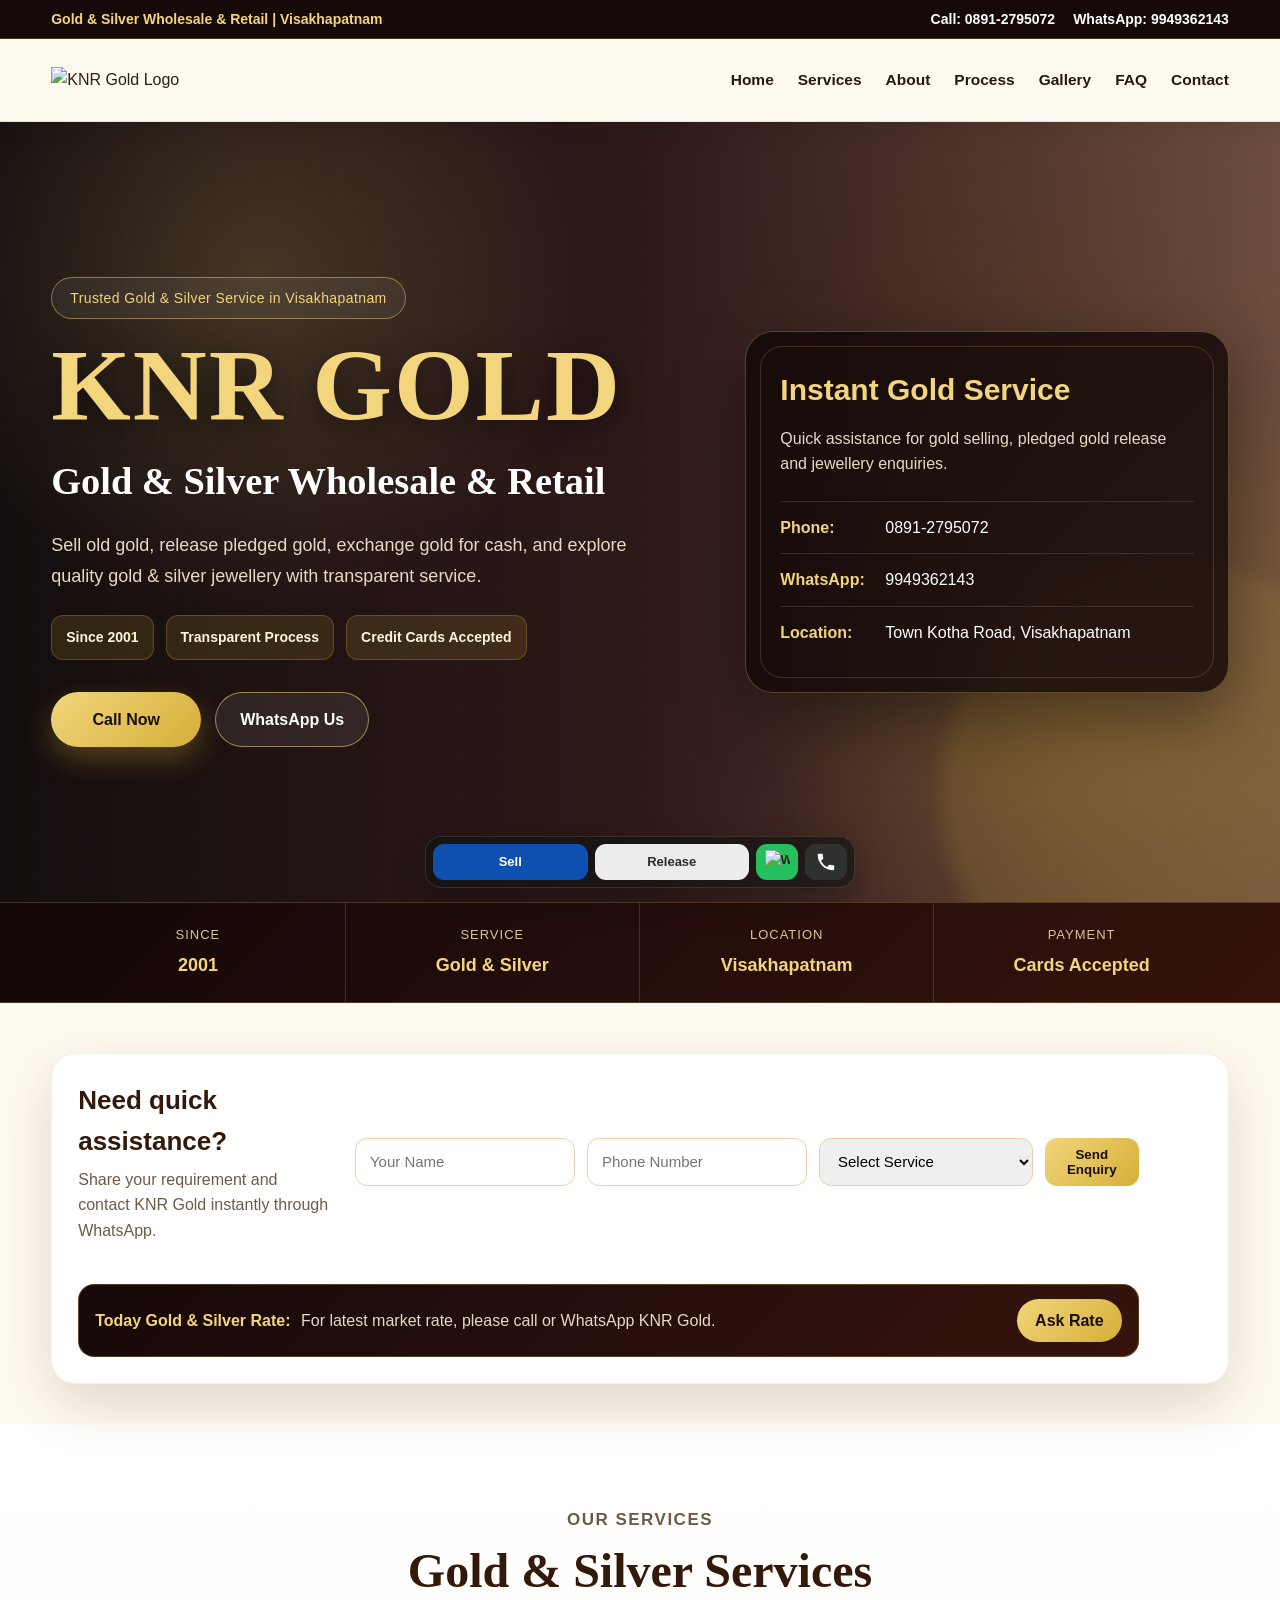
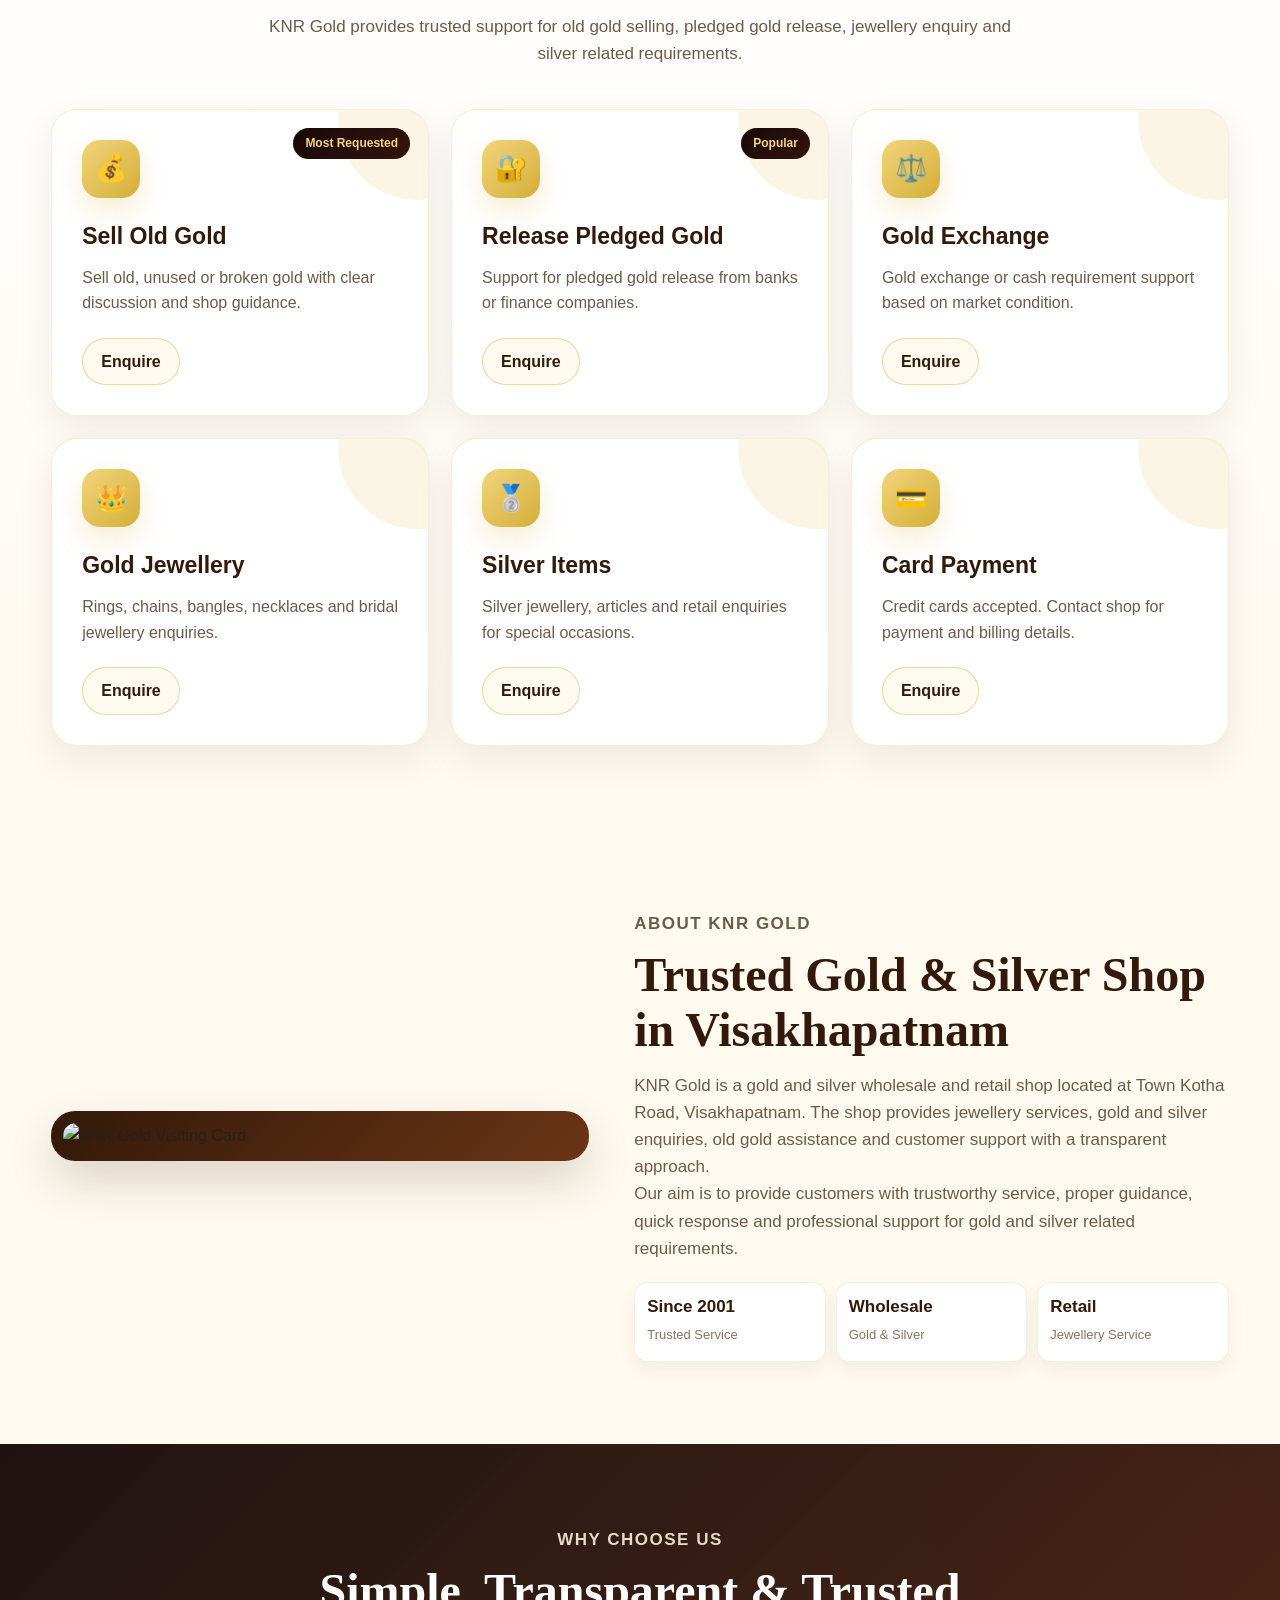
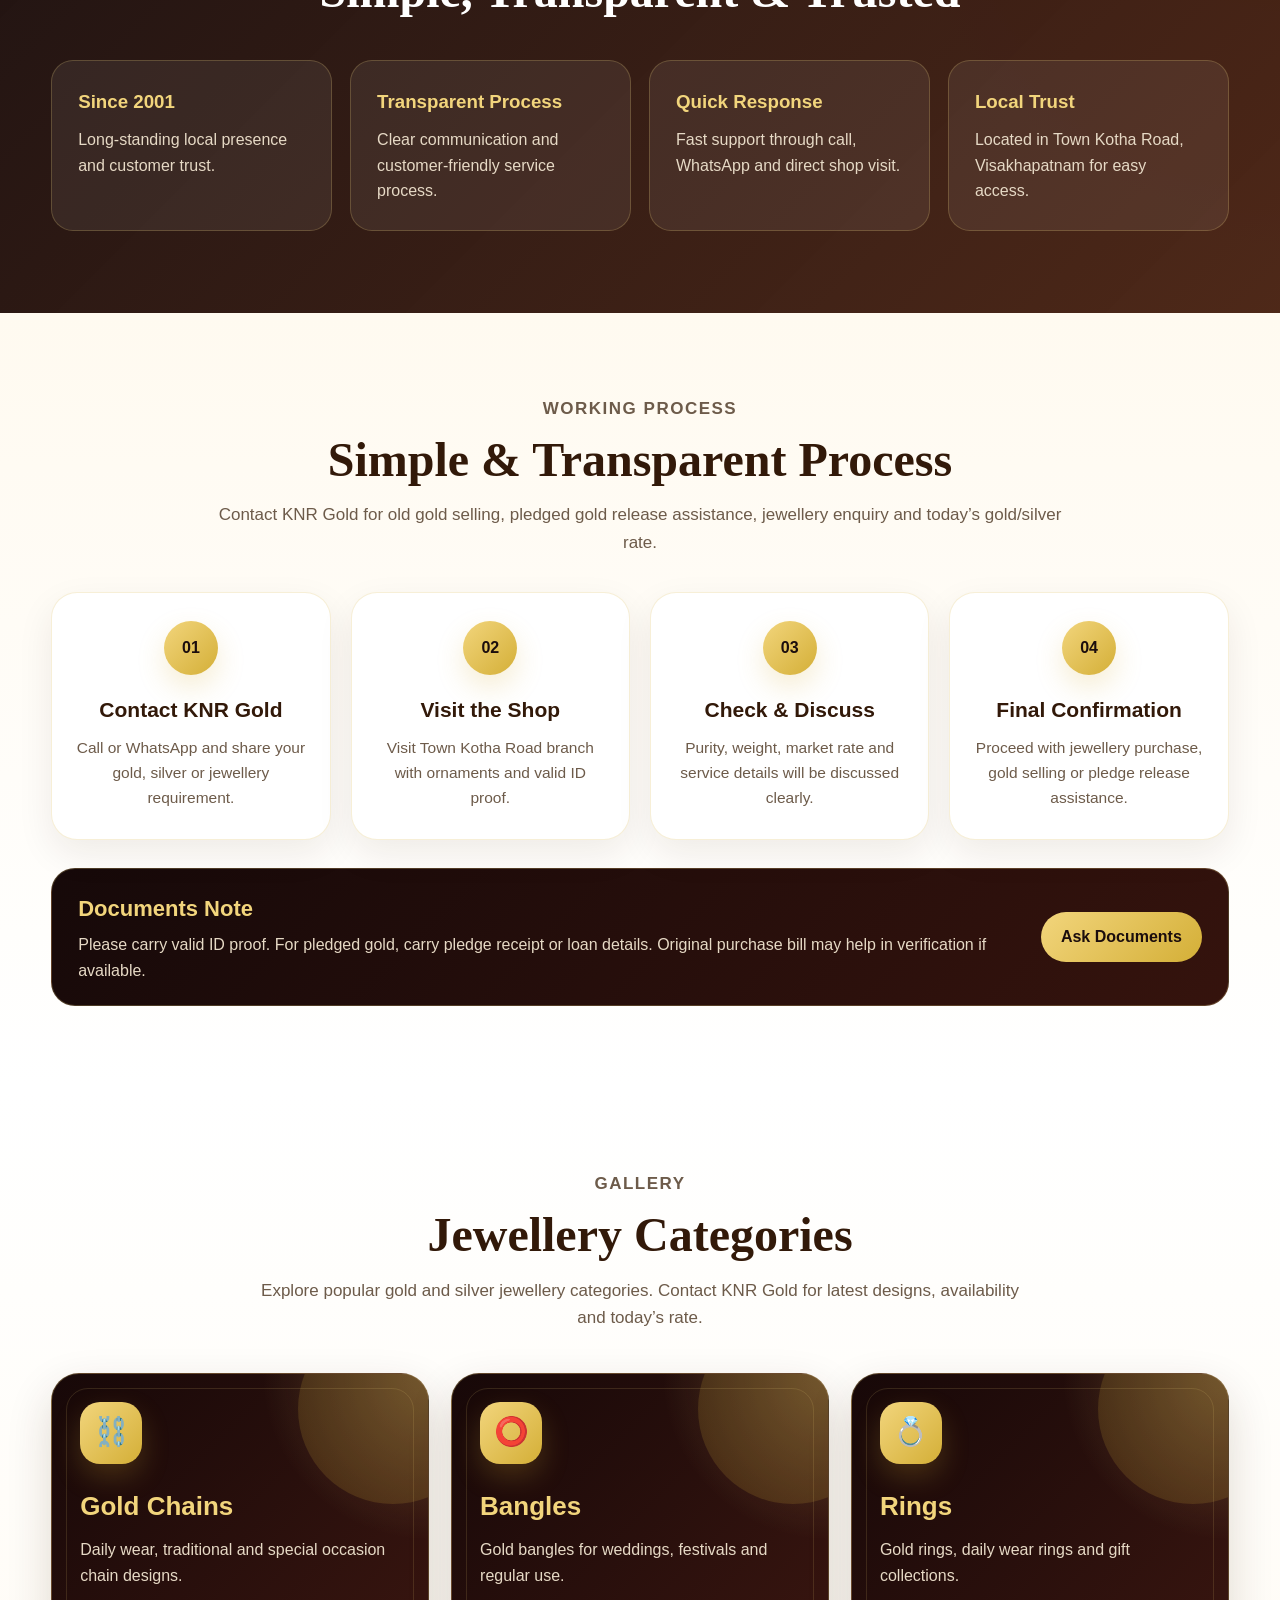
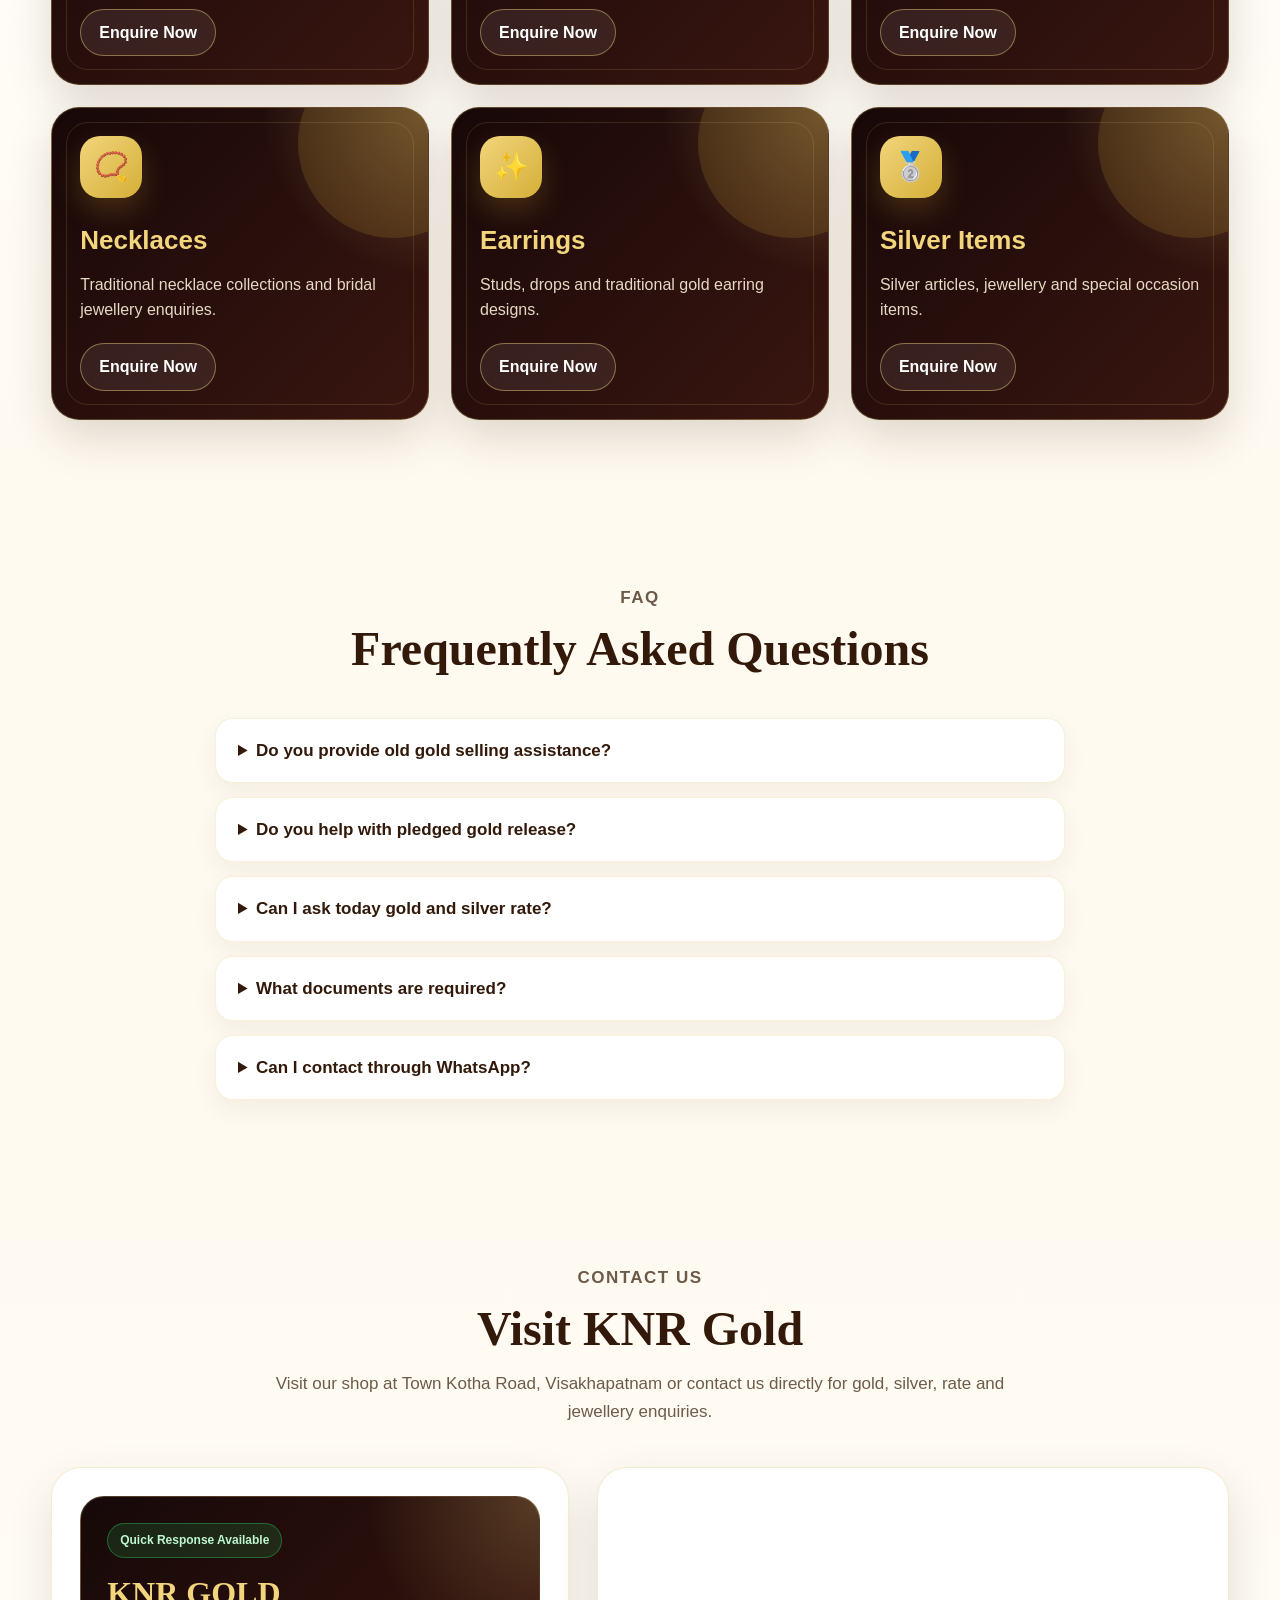
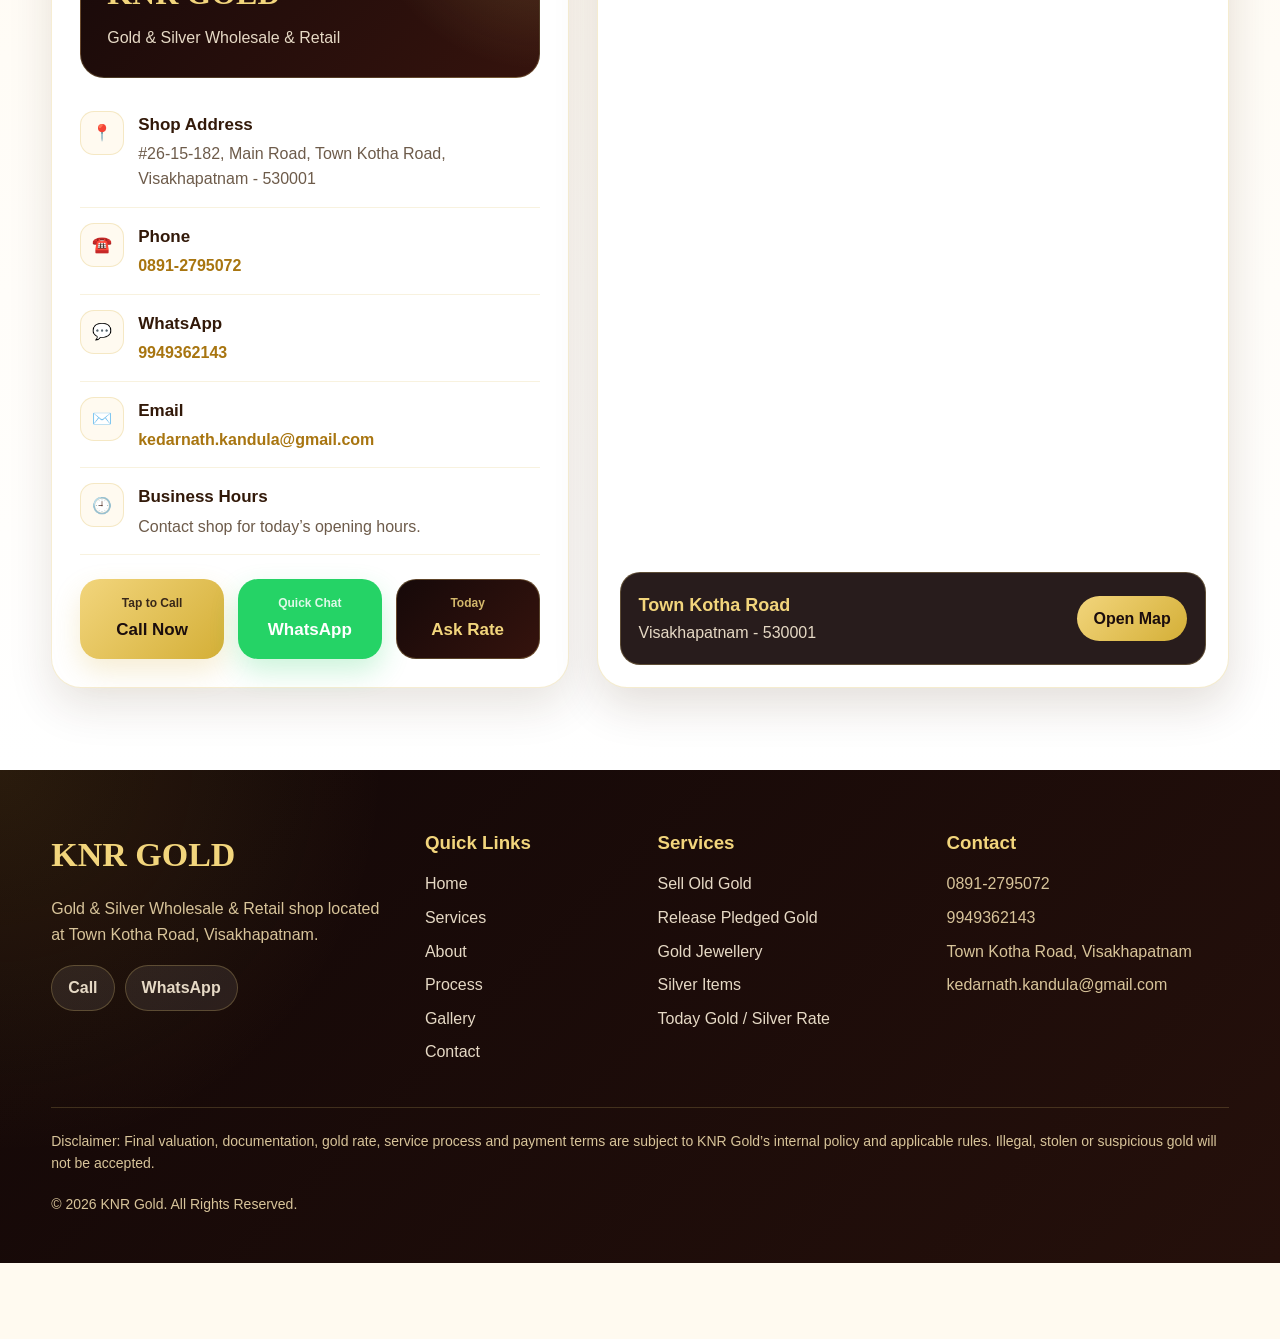
==== index.html @ db15e0ce "Add files via upload" ====
<!DOCTYPE html>
<html lang="en">
<head>
  <meta charset="UTF-8" />
  <meta name="viewport" content="width=device-width, initial-scale=1.0" />

  <title>KNR Gold | Gold & Silver Wholesale & Retail</title>

  <meta
    name="description"
    content="KNR Gold, Visakhapatnam - Gold & Silver Wholesale & Retail, Sell Old Gold, Release Pledged Gold, Exchange Gold for Cash and Jewellery Enquiries."
  />

  <meta
    name="keywords"
    content="KNR Gold Visakhapatnam, gold shop Visakhapatnam, sell old gold Visakhapatnam, silver shop Visakhapatnam, gold jewellery Town Kotha Road"
  />

  <link rel="stylesheet" href="style.css" />
</head>

<body>
  <!-- Top Contact Bar -->
  <div class="top-bar">
    <div class="container top-bar-content">
      <p>Gold & Silver Wholesale & Retail | Visakhapatnam</p>

      <div class="top-links">
        <a href="tel:08912795072">Call: 0891-2795072</a>
        <a href="https://wa.me/919949362143" target="_blank">WhatsApp: 9949362143</a>
      </div>
    </div>
  </div>

  <!-- Header -->
  <header class="site-header">
    <div class="container nav-wrapper">
      <a href="#home" class="logo">
        <img src="images/logo_KNR.png" alt="KNR Gold Logo" class="site-logo" />
      </a>

      <button class="menu-toggle" id="menuToggle" aria-label="Open menu">
        ☰
      </button>

      <nav class="navbar" id="navbar">
        <a href="#home">Home</a>
        <a href="#services">Services</a>
        <a href="#about">About</a>
        <a href="#process">Process</a>
        <a href="#gallery">Gallery</a>
        <a href="#faq">FAQ</a>
        <a href="#contact">Contact</a>
      </nav>
    </div>
  </header>

  <!-- Hero Section -->
  <section class="premium-hero" id="home">
    <div class="hero-overlay"></div>

    <div class="hero-content">
      <div class="hero-text">
        <p class="hero-tag">Trusted Gold & Silver Service in Visakhapatnam</p>

        <h1>KNR GOLD</h1>

        <h2>Gold & Silver Wholesale & Retail</h2>

        <p class="hero-description">
          Sell old gold, release pledged gold, exchange gold for cash, and explore
          quality gold & silver jewellery with transparent service.
        </p>

        <div class="hero-points">
          <span>Since 2001</span>
          <span>Transparent Process</span>
          <span>Credit Cards Accepted</span>
        </div>

        <div class="hero-buttons">
          <a href="tel:08912795072" class="btn primary-btn">Call Now</a>
          <a href="https://wa.me/919949362143" target="_blank" class="btn secondary-btn">
            WhatsApp Us
          </a>
        </div>
      </div>

      <div class="hero-card">
        <h3>Instant Gold Service</h3>

        <p>
          Quick assistance for gold selling, pledged gold release and jewellery enquiries.
        </p>

        <div class="mini-info">
          <strong>Phone:</strong>
          <span>0891-2795072</span>
        </div>

        <div class="mini-info">
          <strong>WhatsApp:</strong>
          <span>9949362143</span>
        </div>

        <div class="mini-info">
          <strong>Location:</strong>
          <span>Town Kotha Road, Visakhapatnam</span>
        </div>
      </div>
    </div>
  </section>

  <!-- Trust Bar -->
  <section class="trust-bar">
    <div class="container trust-wrapper">
      <div class="trust-item">
        <span>Since</span>
        <strong>2001</strong>
      </div>

      <div class="trust-item">
        <span>Service</span>
        <strong>Gold & Silver</strong>
      </div>

      <div class="trust-item">
        <span>Location</span>
        <strong>Visakhapatnam</strong>
      </div>

      <div class="trust-item">
        <span>Payment</span>
        <strong>Cards Accepted</strong>
      </div>
    </div>
  </section>

  <!-- Quick Enquiry -->
  <section class="quick-enquiry">
    <div class="container enquiry-box">
      <div>
        <h2>Need quick assistance?</h2>
        <p>Share your requirement and contact KNR Gold instantly through WhatsApp.</p>
      </div>

      <form id="enquiryForm" class="enquiry-form">
        <input type="text" id="name" placeholder="Your Name" required />
        <input type="tel" id="phone" placeholder="Phone Number" required />

        <select id="service" required>
          <option value="">Select Service</option>
          <option value="Sell Old Gold">Sell Old Gold</option>
          <option value="Release Pledged Gold">Release Pledged Gold</option>
          <option value="Exchange Gold for Cash">Exchange Gold for Cash</option>
          <option value="Gold Jewellery Enquiry">Gold Jewellery Enquiry</option>
          <option value="Silver Jewellery Enquiry">Silver Jewellery Enquiry</option>
          <option value="Today Gold / Silver Rate">Today Gold / Silver Rate</option>
        </select>

        <button type="submit">Send Enquiry</button>
      </form>

      <div class="compact-rate-note">
        <div>
          <strong>Today Gold & Silver Rate:</strong>
          <span>For latest market rate, please call or WhatsApp KNR Gold.</span>
        </div>

        <a href="#rateModal">Ask Rate</a>
      </div>
    </div>
  </section>

  <!-- Services -->
  <section class="section services-section" id="services">
    <div class="container">
      <div class="section-heading">
        <p class="section-label">Our Services</p>
        <h2>Gold & Silver Services</h2>
        <p>
          KNR Gold provides trusted support for old gold selling, pledged gold release,
          jewellery enquiry and silver related requirements.
        </p>
      </div>

      <div class="service-grid">
        <div class="service-card premium-service-card">
          <span class="service-badge">Most Requested</span>
          <div class="service-icon">💰</div>
          <h3>Sell Old Gold</h3>
          <p>Sell old, unused or broken gold with clear discussion and shop guidance.</p>
          <a href="https://wa.me/919949362143?text=Hello%20KNR%20Gold,%20I%20want%20to%20enquire%20about%20selling%20old%20gold." target="_blank">
            Enquire
          </a>
        </div>

        <div class="service-card premium-service-card">
          <span class="service-badge">Popular</span>
          <div class="service-icon">🔐</div>
          <h3>Release Pledged Gold</h3>
          <p>Support for pledged gold release from banks or finance companies.</p>
          <a href="https://wa.me/919949362143?text=Hello%20KNR%20Gold,%20I%20want%20help%20for%20release%20pledged%20gold." target="_blank">
            Enquire
          </a>
        </div>

        <div class="service-card premium-service-card">
          <div class="service-icon">⚖️</div>
          <h3>Gold Exchange</h3>
          <p>Gold exchange or cash requirement support based on market condition.</p>
          <a href="https://wa.me/919949362143?text=Hello%20KNR%20Gold,%20I%20want%20to%20enquire%20about%20gold%20exchange." target="_blank">
            Enquire
          </a>
        </div>

        <div class="service-card premium-service-card">
          <div class="service-icon">👑</div>
          <h3>Gold Jewellery</h3>
          <p>Rings, chains, bangles, necklaces and bridal jewellery enquiries.</p>
          <a href="https://wa.me/919949362143?text=Hello%20KNR%20Gold,%20I%20want%20to%20enquire%20about%20gold%20jewellery." target="_blank">
            Enquire
          </a>
        </div>

        <div class="service-card premium-service-card">
          <div class="service-icon">🥈</div>
          <h3>Silver Items</h3>
          <p>Silver jewellery, articles and retail enquiries for special occasions.</p>
          <a href="https://wa.me/919949362143?text=Hello%20KNR%20Gold,%20I%20want%20to%20enquire%20about%20silver%20items." target="_blank">
            Enquire
          </a>
        </div>

        <div class="service-card premium-service-card">
          <div class="service-icon">💳</div>
          <h3>Card Payment</h3>
          <p>Credit cards accepted. Contact shop for payment and billing details.</p>
          <a href="https://wa.me/919949362143?text=Hello%20KNR%20Gold,%20I%20want%20to%20know%20about%20payment%20options." target="_blank">
            Enquire
          </a>
        </div>
      </div>
    </div>
  </section>

  <!-- About -->
  <section class="section about-section" id="about">
    <div class="container two-column">
      <div class="about-image">
        <img src="images/knr-card.png" alt="KNR Gold Visiting Card" />
      </div>

      <div class="section-content">
        <p class="section-label">About KNR Gold</p>

        <h2>Trusted Gold & Silver Shop in Visakhapatnam</h2>

        <p>
          KNR Gold is a gold and silver wholesale and retail shop located at
          Town Kotha Road, Visakhapatnam. The shop provides jewellery services,
          gold and silver enquiries, old gold assistance and customer support
          with a transparent approach.
        </p>

        <p>
          Our aim is to provide customers with trustworthy service, proper guidance,
          quick response and professional support for gold and silver related requirements.
        </p>

        <div class="about-highlights">
          <div>
            <strong>Since 2001</strong>
            <span>Trusted Service</span>
          </div>

          <div>
            <strong>Wholesale</strong>
            <span>Gold & Silver</span>
          </div>

          <div>
            <strong>Retail</strong>
            <span>Jewellery Service</span>
          </div>
        </div>
      </div>
    </div>
  </section>

  <!-- Why Choose -->
  <section class="section why-section">
    <div class="container">
      <div class="section-heading">
        <p class="section-label">Why Choose Us</p>
        <h2>Simple, Transparent & Trusted</h2>
      </div>

      <div class="why-grid">
        <div class="why-card">
          <h3>Since 2001</h3>
          <p>Long-standing local presence and customer trust.</p>
        </div>

        <div class="why-card">
          <h3>Transparent Process</h3>
          <p>Clear communication and customer-friendly service process.</p>
        </div>

        <div class="why-card">
          <h3>Quick Response</h3>
          <p>Fast support through call, WhatsApp and direct shop visit.</p>
        </div>

        <div class="why-card">
          <h3>Local Trust</h3>
          <p>Located in Town Kotha Road, Visakhapatnam for easy access.</p>
        </div>
      </div>
    </div>
  </section>

  <!-- Clean Process -->
  <section class="section process-section" id="process">
    <div class="container">
      <div class="process-header-card">
        <p class="section-label">Working Process</p>
        <h2>Simple & Transparent Process</h2>
        <p>
          Contact KNR Gold for old gold selling, pledged gold release assistance,
          jewellery enquiry and today’s gold/silver rate.
        </p>
      </div>

      <div class="clean-process-grid">
        <div class="clean-process-card">
          <span>01</span>
          <h3>Contact KNR Gold</h3>
          <p>Call or WhatsApp and share your gold, silver or jewellery requirement.</p>
        </div>

        <div class="clean-process-card">
          <span>02</span>
          <h3>Visit the Shop</h3>
          <p>Visit Town Kotha Road branch with ornaments and valid ID proof.</p>
        </div>

        <div class="clean-process-card">
          <span>03</span>
          <h3>Check & Discuss</h3>
          <p>Purity, weight, market rate and service details will be discussed clearly.</p>
        </div>

        <div class="clean-process-card">
          <span>04</span>
          <h3>Final Confirmation</h3>
          <p>Proceed with jewellery purchase, gold selling or pledge release assistance.</p>
        </div>
      </div>

      <div class="process-note">
        <div>
          <h3>Documents Note</h3>
          <p>
            Please carry valid ID proof. For pledged gold, carry pledge receipt or loan
            details. Original purchase bill may help in verification if available.
          </p>
        </div>

        <a href="https://wa.me/919949362143?text=Hello%20KNR%20Gold,%20I%20want%20to%20know%20the%20process%20and%20documents%20required."
           target="_blank">
          Ask Documents
        </a>
      </div>
    </div>
  </section>

  <!-- Gallery -->
  <section class="section gallery-section" id="gallery">
    <div class="container">
      <div class="section-heading">
        <p class="section-label">Gallery</p>
        <h2>Jewellery Categories</h2>
        <p>
          Explore popular gold and silver jewellery categories. Contact KNR Gold
          for latest designs, availability and today’s rate.
        </p>
      </div>

      <div class="gallery-grid">
        <div class="premium-gallery-card">
          <div class="gallery-icon">⛓️</div>
          <h3>Gold Chains</h3>
          <p>Daily wear, traditional and special occasion chain designs.</p>
          <a href="https://wa.me/919949362143?text=Hello%20KNR%20Gold,%20I%20want%20to%20enquire%20about%20Gold%20Chains." target="_blank">
            Enquire Now
          </a>
        </div>

        <div class="premium-gallery-card">
          <div class="gallery-icon">⭕</div>
          <h3>Bangles</h3>
          <p>Gold bangles for weddings, festivals and regular use.</p>
          <a href="https://wa.me/919949362143?text=Hello%20KNR%20Gold,%20I%20want%20to%20enquire%20about%20Bangles." target="_blank">
            Enquire Now
          </a>
        </div>

        <div class="premium-gallery-card">
          <div class="gallery-icon">💍</div>
          <h3>Rings</h3>
          <p>Gold rings, daily wear rings and gift collections.</p>
          <a href="https://wa.me/919949362143?text=Hello%20KNR%20Gold,%20I%20want%20to%20enquire%20about%20Rings." target="_blank">
            Enquire Now
          </a>
        </div>

        <div class="premium-gallery-card">
          <div class="gallery-icon">📿</div>
          <h3>Necklaces</h3>
          <p>Traditional necklace collections and bridal jewellery enquiries.</p>
          <a href="https://wa.me/919949362143?text=Hello%20KNR%20Gold,%20I%20want%20to%20enquire%20about%20Necklaces." target="_blank">
            Enquire Now
          </a>
        </div>

        <div class="premium-gallery-card">
          <div class="gallery-icon">✨</div>
          <h3>Earrings</h3>
          <p>Studs, drops and traditional gold earring designs.</p>
          <a href="https://wa.me/919949362143?text=Hello%20KNR%20Gold,%20I%20want%20to%20enquire%20about%20Earrings." target="_blank">
            Enquire Now
          </a>
        </div>

        <div class="premium-gallery-card">
          <div class="gallery-icon">🥈</div>
          <h3>Silver Items</h3>
          <p>Silver articles, jewellery and special occasion items.</p>
          <a href="https://wa.me/919949362143?text=Hello%20KNR%20Gold,%20I%20want%20to%20enquire%20about%20Silver%20Items." target="_blank">
            Enquire Now
          </a>
        </div>
      </div>
    </div>
  </section>

  <!-- FAQ -->
  <section class="section faq-section" id="faq">
    <div class="container">
      <div class="section-heading">
        <p class="section-label">FAQ</p>
        <h2>Frequently Asked Questions</h2>
      </div>

      <div class="faq-list">
        <details>
          <summary>Do you provide old gold selling assistance?</summary>
          <p>
            Yes, customers can contact KNR Gold for old gold selling related
            assistance and visit the shop for further details.
          </p>
        </details>

        <details>
          <summary>Do you help with pledged gold release?</summary>
          <p>
            Yes, pledged gold release assistance can be discussed by contacting
            KNR Gold directly.
          </p>
        </details>

        <details>
          <summary>Can I ask today gold and silver rate?</summary>
          <p>
            Yes, customers can call or WhatsApp KNR Gold for the latest gold and silver rate.
            Final rate may vary based on purity, weight, market rate and shop policy.
          </p>
        </details>

        <details>
          <summary>What documents are required?</summary>
          <p>
            Valid identity proof and address proof may be required depending on the service.
            Final document requirement should be confirmed at the shop.
          </p>
        </details>

        <details>
          <summary>Can I contact through WhatsApp?</summary>
          <p>
            Yes, you can contact KNR Gold through WhatsApp at 9949362143.
          </p>
        </details>
      </div>
    </div>
  </section>

  <!-- Contact -->
  <section class="section contact-section" id="contact">
    <div class="container">
      <div class="section-heading">
        <p class="section-label">Contact Us</p>
        <h2>Visit KNR Gold</h2>
        <p>
          Visit our shop at Town Kotha Road, Visakhapatnam or contact us directly
          for gold, silver, rate and jewellery enquiries.
        </p>
      </div>

      <div class="contact-premium-grid">
        <div class="contact-info-panel">
          <div class="contact-card-main">
            <span class="contact-status">Quick Response Available</span>
            <h3>KNR GOLD</h3>
            <p>Gold & Silver Wholesale & Retail</p>
          </div>

          <div class="contact-mini-card">
            <span>📍</span>
            <div>
              <h4>Shop Address</h4>
              <p>
                #26-15-182, Main Road, Town Kotha Road,<br />
                Visakhapatnam - 530001
              </p>
            </div>
          </div>

          <div class="contact-mini-card">
            <span>☎️</span>
            <div>
              <h4>Phone</h4>
              <p><a href="tel:08912795072">0891-2795072</a></p>
            </div>
          </div>

          <div class="contact-mini-card">
            <span>💬</span>
            <div>
              <h4>WhatsApp</h4>
              <p><a href="https://wa.me/919949362143" target="_blank">9949362143</a></p>
            </div>
          </div>

          <div class="contact-mini-card">
            <span>✉️</span>
            <div>
              <h4>Email</h4>
              <p>
                <a href="mailto:kedarnath.kandula@gmail.com">
                  kedarnath.kandula@gmail.com
                </a>
              </p>
            </div>
          </div>

          <div class="contact-mini-card">
            <span>🕘</span>
            <div>
              <h4>Business Hours</h4>
              <p>Contact shop for today’s opening hours.</p>
            </div>
          </div>

          <div class="contact-action-row upgraded-contact-actions">
            <a href="tel:08912795072" class="contact-action-btn contact-call-action">
              <small>Tap to Call</small>
              <strong>Call Now</strong>
            </a>

            <a
              href="https://wa.me/919949362143?text=Hello%20KNR%20Gold,%20I%20want%20to%20visit%20your%20shop.%20Please%20share%20details."
              target="_blank"
              class="contact-action-btn contact-whatsapp-action">
              <small>Quick Chat</small>
              <strong>WhatsApp</strong>
            </a>

            <a href="#rateModal" class="contact-action-btn contact-rate-action">
              <small>Today</small>
              <strong>Ask Rate</strong>
            </a>
          </div>
        </div>

        <div class="map-premium-box">
          <iframe
            src="https://www.google.com/maps?q=Town%20Kotha%20Road%20Visakhapatnam%20530001&output=embed"
            width="100%"
            height="100%"
            style="border:0;"
            allowfullscreen=""
            loading="lazy">
          </iframe>

          <div class="map-bottom-card">
            <div>
              <strong>Town Kotha Road</strong>
              <span>Visakhapatnam - 530001</span>
            </div>

            <a
              href="https://www.google.com/maps/search/?api=1&query=Town%20Kotha%20Road%20Visakhapatnam%20530001"
              target="_blank">
              Open Map
            </a>
          </div>
        </div>
      </div>
    </div>
  </section>

  <!-- Footer -->
  <footer class="site-footer">
    <div class="container footer-grid">
      <div>
        <h2>KNR GOLD</h2>
        <p>
          Gold & Silver Wholesale & Retail shop located at Town Kotha Road,
          Visakhapatnam.
        </p>

        <div class="footer-contact-pills">
          <a href="tel:08912795072">Call</a>
          <a href="https://wa.me/919949362143" target="_blank">WhatsApp</a>
        </div>
      </div>

      <div>
        <h3>Quick Links</h3>
        <a href="#home">Home</a>
        <a href="#services">Services</a>
        <a href="#about">About</a>
        <a href="#process">Process</a>
        <a href="#gallery">Gallery</a>
        <a href="#contact">Contact</a>
      </div>

      <div>
        <h3>Services</h3>
        <a href="#services">Sell Old Gold</a>
        <a href="#services">Release Pledged Gold</a>
        <a href="#services">Gold Jewellery</a>
        <a href="#services">Silver Items</a>
        <a href="#services">Today Gold / Silver Rate</a>
      </div>

      <div>
        <h3>Contact</h3>
        <p>0891-2795072</p>
        <p>9949362143</p>
        <p>Town Kotha Road, Visakhapatnam</p>
        <p>kedarnath.kandula@gmail.com</p>
      </div>
    </div>

    <div class="container footer-bottom">
      <p>
        Disclaimer: Final valuation, documentation, gold rate, service process and payment
        terms are subject to KNR Gold’s internal policy and applicable rules. Illegal,
        stolen or suspicious gold will not be accepted.
      </p>

      <p>© 2026 KNR Gold. All Rights Reserved.</p>
    </div>
  </footer>

  <!-- Rate Modal Popup -->
  <div id="rateModal" class="rate-modal">
    <a href="#" class="rate-modal-overlay" aria-label="Close rate popup"></a>

    <div class="rate-modal-card">
      <a href="#" class="rate-modal-close">×</a>

      <span class="rate-modal-label">Today Market Rate</span>
      <h2>Gold & Silver Rate</h2>

      <p>
        Please contact KNR Gold for the latest gold and silver market rate.
        Final rate may vary based on purity, weight, market condition and shop policy.
      </p>

      <div class="rate-modal-note">
        <strong>For accurate rate:</strong>
        <span>Call or WhatsApp KNR Gold before visiting the shop.</span>
      </div>

      <div class="rate-modal-actions">
        <a href="tel:08912795072" class="rate-call-btn">Call Now</a>
        <a
          href="https://wa.me/919949362143?text=Hello%20KNR%20Gold,%20please%20share%20today%20gold%20and%20silver%20rate."
          target="_blank"
          class="rate-whatsapp-btn">
          WhatsApp Rate
        </a>
      </div>
    </div>
  </div>

  <!-- Always Visible Sticky Action Window -->
  <div class="sticky-action-window">
    <a
      href="https://wa.me/919949362143?text=Hello%20KNR%20Gold,%20I%20want%20to%20sell%20old%20gold."
      target="_blank"
      class="sticky-action-btn sticky-sell-btn">
      Sell
    </a>

    <a
      href="https://wa.me/919949362143?text=Hello%20KNR%20Gold,%20I%20want%20help%20for%20release%20pledged%20gold."
      target="_blank"
      class="sticky-action-btn sticky-release-btn">
      Release
    </a>

    <a
      href="https://wa.me/919949362143"
      target="_blank"
      class="sticky-icon-btn sticky-whatsapp-btn"
      aria-label="WhatsApp KNR Gold">
      <img src="images/whatsapp.png" alt="WhatsApp" />
    </a>

    <a href="tel:08912795072" class="sticky-icon-btn sticky-call-btn" aria-label="Call KNR Gold">
      <svg viewBox="0 0 24 24" aria-hidden="true">
        <path d="M6.62 10.79c1.44 2.83 3.76 5.14 6.59 6.59l2.2-2.2c.27-.27.67-.36 1.02-.24 1.12.37 2.33.57 3.57.57.55 0 1 .45 1 1V20c0 .55-.45 1-1 1C10.61 21 3 13.39 3 4c0-.55.45-1 1-1h3.5c.55 0 1 .45 1 1 0 1.24.2 2.45.57 3.57.11.35.03.74-.25 1.02l-2.2 2.2z"/>
      </svg>
    </a>
  </div>

  <script src="script.js"></script>
</body>
</html>
---- style.css ----
/* ================================
   KNR GOLD WEBSITE - FINAL MOBILE POLISH
================================ */

* {
  margin: 0;
  padding: 0;
  box-sizing: border-box;
}

html {
  scroll-behavior: smooth;
}

body {
  font-family: "Segoe UI", Arial, sans-serif;
  color: #2b2118;
  background: #fffaf0;
  line-height: 1.6;
  padding-bottom: 76px;
}

a {
  text-decoration: none;
  color: inherit;
}

img {
  max-width: 100%;
  display: block;
}

.container {
  width: min(1180px, 92%);
  margin: 0 auto;
}

/* TOP BAR */

.top-bar {
  background: #160909;
  color: #f2d57c;
  font-size: 14px;
  border-bottom: 1px solid rgba(212, 175, 55, 0.25);
}

.top-bar-content {
  min-height: 38px;
  display: flex;
  align-items: center;
  justify-content: space-between;
  gap: 16px;
}

.top-bar p {
  font-weight: 600;
}

.top-links {
  display: flex;
  gap: 18px;
  align-items: center;
}

.top-links a {
  color: #ffffff;
  font-weight: 600;
}

.top-links a:hover {
  color: #f2d57c;
}

/* HEADER */

.site-header {
  position: sticky;
  top: 0;
  z-index: 1000;
  background: rgba(255, 250, 240, 0.97);
  backdrop-filter: blur(10px);
  border-bottom: 1px solid rgba(80, 45, 20, 0.12);
  box-shadow: 0 6px 22px rgba(0, 0, 0, 0.08);
}

.site-header.scrolled {
  box-shadow: 0 10px 30px rgba(0, 0, 0, 0.14);
}

.nav-wrapper {
  min-height: 82px;
  display: flex;
  align-items: center;
  justify-content: space-between;
  gap: 24px;
}

.logo {
  display: flex;
  align-items: center;
  flex-shrink: 0;
}

.site-logo {
  width: 150px;
  height: auto;
  object-fit: contain;
}

.navbar {
  display: flex;
  align-items: center;
  justify-content: flex-end;
  gap: 24px;
}

.navbar a {
  color: #251a11;
  font-size: 15.5px;
  font-weight: 700;
  position: relative;
  padding: 26px 0;
}

.navbar a::after {
  content: "";
  position: absolute;
  left: 0;
  bottom: 18px;
  width: 0;
  height: 3px;
  background: #d4af37;
  border-radius: 10px;
  transition: width 0.25s ease;
}

.navbar a:hover::after {
  width: 100%;
}

.navbar a:hover {
  color: #a87510;
}

.menu-toggle {
  display: none;
  border: none;
  background: #321909;
  color: #f2d57c;
  font-size: 25px;
  width: 44px;
  height: 44px;
  border-radius: 10px;
  cursor: pointer;
}

/* HERO */

.premium-hero {
  position: relative;
  min-height: calc(100vh - 120px);
  display: flex;
  align-items: center;
  overflow: hidden;
  background:
    linear-gradient(90deg, rgba(10, 4, 4, 0.96) 0%, rgba(30, 8, 8, 0.93) 50%, rgba(62, 23, 7, 0.76) 100%),
    radial-gradient(circle at 78% 42%, rgba(212, 175, 55, 0.26), transparent 32%),
    url("images/hero-gold-bg.jpg");
  background-size: cover;
  background-position: center;
  color: #ffffff;
}

.premium-hero::before {
  content: "";
  position: absolute;
  inset: 0;
  background:
    radial-gradient(circle at 20% 20%, rgba(242, 213, 124, 0.18), transparent 28%),
    radial-gradient(circle at 85% 70%, rgba(212, 175, 55, 0.24), transparent 28%);
  pointer-events: none;
}

.premium-hero::after {
  content: "";
  position: absolute;
  width: 460px;
  height: 460px;
  right: -120px;
  bottom: -120px;
  background: rgba(212, 175, 55, 0.13);
  border-radius: 50%;
  filter: blur(8px);
}

.hero-overlay {
  position: absolute;
  inset: 0;
  background-image:
    linear-gradient(rgba(255, 255, 255, 0.025) 1px, transparent 1px),
    linear-gradient(90deg, rgba(255, 255, 255, 0.025) 1px, transparent 1px);
  background-size: 42px 42px;
  opacity: 0.35;
}

.hero-content {
  position: relative;
  z-index: 2;
  width: min(1180px, 92%);
  margin: 0 auto;
  display: grid;
  grid-template-columns: 1.15fr 0.85fr;
  gap: 40px;
  align-items: center;
  padding: 70px 0;
}

.hero-text {
  max-width: 720px;
}

.hero-tag {
  display: inline-block;
  margin-bottom: 18px;
  padding: 9px 18px;
  border: 1px solid rgba(242, 213, 124, 0.45);
  border-radius: 999px;
  color: #f2d57c;
  background: rgba(255, 255, 255, 0.06);
  font-size: 14px;
  letter-spacing: 0.4px;
}

.hero-text h1 {
  margin: 0;
  font-family: Georgia, serif;
  font-size: clamp(54px, 8vw, 105px);
  line-height: 0.95;
  color: #f2d57c;
  font-weight: 900;
  letter-spacing: 2px;
  text-shadow: 0 8px 28px rgba(0, 0, 0, 0.55);
}

.hero-text h2 {
  margin: 16px 0 18px;
  font-family: Georgia, serif;
  font-size: clamp(24px, 3vw, 42px);
  color: #ffffff;
  font-weight: 800;
}

.hero-description {
  max-width: 630px;
  margin-bottom: 24px;
  color: #e6d9c5;
  font-size: 18px;
  line-height: 1.7;
}

.hero-points {
  display: flex;
  flex-wrap: wrap;
  gap: 12px;
  margin-bottom: 32px;
}

.hero-points span {
  padding: 10px 14px;
  border-radius: 12px;
  background: rgba(212, 175, 55, 0.14);
  border: 1px solid rgba(212, 175, 55, 0.28);
  color: #fff6d8;
  font-size: 14px;
  font-weight: 700;
}

.hero-buttons {
  display: flex;
  flex-wrap: wrap;
  gap: 14px;
}

.btn {
  display: inline-flex;
  align-items: center;
  justify-content: center;
  min-width: 150px;
  padding: 14px 24px;
  border-radius: 999px;
  text-decoration: none;
  font-weight: 800;
  transition: transform 0.25s ease, box-shadow 0.25s ease;
}

.btn:hover {
  transform: translateY(-3px);
}

.primary-btn {
  background: linear-gradient(135deg, #f2d57c, #d4af37);
  color: #1b0d0d;
  box-shadow: 0 12px 28px rgba(212, 175, 55, 0.3);
}

.secondary-btn {
  background: rgba(255, 255, 255, 0.08);
  color: #ffffff;
  border: 1px solid rgba(242, 213, 124, 0.55);
}

.hero-card {
  position: relative;
  padding: 34px;
  border-radius: 28px;
  background: rgba(18, 8, 8, 0.82);
  border: 1px solid rgba(242, 213, 124, 0.28);
  box-shadow: 0 24px 70px rgba(0, 0, 0, 0.45);
  backdrop-filter: blur(12px);
}

.hero-card::before {
  content: "";
  position: absolute;
  inset: 14px;
  border-radius: 22px;
  border: 1px solid rgba(242, 213, 124, 0.18);
  pointer-events: none;
}

.hero-card h3 {
  margin: 0 0 12px;
  color: #f2d57c;
  font-size: 30px;
}

.hero-card p {
  margin-bottom: 24px;
  color: #e6d9c5;
  line-height: 1.6;
}

.mini-info {
  display: grid;
  grid-template-columns: 95px 1fr;
  gap: 10px;
  padding: 13px 0;
  border-top: 1px solid rgba(255, 255, 255, 0.12);
  color: #ffffff;
}

.mini-info strong {
  color: #f2d57c;
}

/* TRUST BAR */

.trust-bar {
  background: linear-gradient(135deg, #120707, #35130d);
  color: #ffffff;
  border-top: 1px solid rgba(242, 213, 124, 0.22);
  border-bottom: 1px solid rgba(242, 213, 124, 0.22);
}

.trust-wrapper {
  display: grid;
  grid-template-columns: repeat(4, 1fr);
}

.trust-item {
  padding: 22px 18px;
  text-align: center;
  border-right: 1px solid rgba(242, 213, 124, 0.18);
}

.trust-item:last-child {
  border-right: none;
}

.trust-item span {
  display: block;
  color: #d8c49a;
  font-size: 13px;
  text-transform: uppercase;
  letter-spacing: 1px;
  margin-bottom: 5px;
}

.trust-item strong {
  display: block;
  color: #f2d57c;
  font-size: 18px;
  font-weight: 900;
}

/* QUICK ENQUIRY */

.quick-enquiry {
  background: #fffaf0;
  padding: 50px 0 40px;
  position: relative;
  z-index: 5;
}

.enquiry-box {
  background: #ffffff;
  border-radius: 24px;
  box-shadow: 0 20px 55px rgba(57, 31, 8, 0.16);
  padding: 26px;
  display: grid;
  grid-template-columns: 0.8fr 1.2fr;
  align-items: center;
  gap: 24px;
  border: 1px solid rgba(212, 175, 55, 0.18);
}

.enquiry-box h2 {
  color: #321909;
  font-size: 26px;
  margin-bottom: 4px;
}

.enquiry-box p {
  color: #6d5b4a;
}

.enquiry-form {
  display: grid;
  grid-template-columns: 1fr 1fr 1fr auto;
  gap: 12px;
}

.enquiry-form input,
.enquiry-form select {
  height: 48px;
  border: 1px solid #e4d1a8;
  border-radius: 12px;
  padding: 0 14px;
  font-size: 15px;
  outline: none;
}

.enquiry-form input:focus,
.enquiry-form select:focus {
  border-color: #d4af37;
}

.enquiry-form button {
  border: none;
  height: 48px;
  padding: 0 22px;
  border-radius: 12px;
  background: linear-gradient(135deg, #f2d57c, #d4af37);
  font-weight: 900;
  color: #1b0d0d;
  cursor: pointer;
}

.compact-rate-note {
  grid-column: 1 / -1;
  margin-top: 16px;
  padding: 14px 16px;
  border-radius: 16px;
  background: linear-gradient(135deg, #160909, #35130d);
  color: #ffffff;
  border: 1px solid rgba(242, 213, 124, 0.25);
  display: flex;
  align-items: center;
  justify-content: space-between;
  gap: 16px;
}

.compact-rate-note strong {
  color: #f2d57c;
  margin-right: 6px;
}

.compact-rate-note span {
  color: #e6d9c5;
}

.compact-rate-note a {
  flex-shrink: 0;
  padding: 9px 18px;
  border-radius: 999px;
  background: linear-gradient(135deg, #f2d57c, #d4af37);
  color: #1b0d0d;
  font-weight: 900;
}

/* COMMON */

.section {
  padding: 82px 0;
}

.section-label {
  color: #a87510;
  font-weight: 900;
  text-transform: uppercase;
  letter-spacing: 1.5px;
  font-size: 13px;
  margin-bottom: 10px;
}

.section-heading {
  max-width: 760px;
  margin: 0 auto 42px;
  text-align: center;
}

.section-heading h2,
.section-content h2,
.process-header-card h2 {
  font-family: Georgia, serif;
  font-size: clamp(32px, 4vw, 48px);
  color: #321909;
  line-height: 1.15;
  margin-bottom: 14px;
}

.section-heading p,
.section-content p,
.process-header-card p {
  color: #6d5b4a;
  font-size: 17px;
}

.two-column {
  display: grid;
  grid-template-columns: 0.95fr 1.05fr;
  gap: 45px;
  align-items: center;
}

/* ABOUT */

.about-section {
  background: #fffaf0;
}

.about-image {
  background: linear-gradient(135deg, #321909, #6b3515);
  padding: 12px;
  border-radius: 24px;
  box-shadow: 0 20px 45px rgba(57, 31, 8, 0.18);
}

.about-image img {
  border-radius: 18px;
  width: 100%;
}

.about-highlights {
  display: grid;
  grid-template-columns: repeat(3, 1fr);
  gap: 10px;
  margin-top: 20px;
}

.about-highlights div {
  background: #ffffff;
  border: 1px solid rgba(212, 175, 55, 0.18);
  border-radius: 14px;
  padding: 14px 12px;
  box-shadow: 0 8px 18px rgba(57, 31, 8, 0.06);
}

.about-highlights strong {
  display: block;
  color: #321909;
  font-size: 17px;
  line-height: 1.2;
  margin-bottom: 4px;
}

.about-highlights span {
  color: #8a735d;
  font-size: 13px;
  line-height: 1.2;
}

/* SERVICES */

.services-section {
  background: linear-gradient(180deg, #ffffff 0%, #fffaf0 100%);
}

.service-grid {
  display: grid;
  grid-template-columns: repeat(3, 1fr);
  gap: 22px;
}

.premium-service-card,
.service-card {
  position: relative;
  background: #ffffff;
  border: 1px solid rgba(212, 175, 55, 0.2);
  border-radius: 26px;
  padding: 30px;
  min-height: 280px;
  overflow: hidden;
  box-shadow: 0 14px 36px rgba(57, 31, 8, 0.08);
  transition: transform 0.25s ease, box-shadow 0.25s ease;
}

.premium-service-card::before,
.service-card::before {
  content: "";
  position: absolute;
  width: 160px;
  height: 160px;
  right: -70px;
  top: -70px;
  border-radius: 50%;
  background: rgba(212, 175, 55, 0.13);
}

.premium-service-card:hover,
.service-card:hover {
  transform: translateY(-6px);
  box-shadow: 0 22px 55px rgba(57, 31, 8, 0.16);
}

.service-badge {
  position: absolute;
  right: 18px;
  top: 18px;
  padding: 6px 12px;
  border-radius: 999px;
  background: linear-gradient(135deg, #160909, #35130d);
  color: #f2d57c;
  font-size: 12px;
  font-weight: 900;
  z-index: 2;
}

.service-icon {
  width: 58px;
  height: 58px;
  border-radius: 18px;
  background: linear-gradient(135deg, #f2d57c, #d4af37);
  display: grid;
  place-items: center;
  font-size: 26px;
  margin-bottom: 20px;
  position: relative;
  z-index: 2;
  box-shadow: 0 12px 28px rgba(212, 175, 55, 0.22);
}

.premium-service-card h3,
.service-card h3 {
  color: #321909;
  font-size: 23px;
  margin-bottom: 10px;
  position: relative;
  z-index: 2;
}

.premium-service-card p,
.service-card p {
  color: #6d5b4a;
  margin-bottom: 22px;
  position: relative;
  z-index: 2;
}

.premium-service-card a,
.service-card a {
  display: inline-flex;
  padding: 10px 18px;
  border-radius: 999px;
  background: #fffaf0;
  color: #321909;
  border: 1px solid rgba(212, 175, 55, 0.45);
  font-weight: 900;
  position: relative;
  z-index: 2;
}

.premium-service-card a:hover,
.service-card a:hover {
  background: linear-gradient(135deg, #f2d57c, #d4af37);
  color: #1b0d0d;
}

/* WHY */

.why-section {
  background:
    linear-gradient(135deg, rgba(22, 9, 9, 0.96), rgba(67, 27, 11, 0.94)),
    radial-gradient(circle at top right, rgba(212, 175, 55, 0.25), transparent 35%);
  color: #ffffff;
}

.why-section .section-heading h2 {
  color: #ffffff;
}

.why-section .section-heading p {
  color: #e6d9c5;
}

.why-grid {
  display: grid;
  grid-template-columns: repeat(4, 1fr);
  gap: 18px;
}

.why-card {
  padding: 26px;
  border-radius: 22px;
  background: rgba(255, 255, 255, 0.07);
  border: 1px solid rgba(242, 213, 124, 0.22);
}

.why-card h3 {
  color: #f2d57c;
  margin-bottom: 10px;
}

.why-card p {
  color: #e6d9c5;
}

/* CLEAN PROCESS */

.process-section {
  background: linear-gradient(180deg, #fffaf0 0%, #ffffff 100%);
}

.process-header-card {
  max-width: 850px;
  margin: 0 auto 36px;
  text-align: center;
}

.clean-process-grid {
  display: grid;
  grid-template-columns: repeat(4, 1fr);
  gap: 20px;
}

.clean-process-card {
  background: #ffffff;
  border-radius: 26px;
  padding: 28px 22px;
  border: 1px solid rgba(212, 175, 55, 0.2);
  box-shadow: 0 14px 36px rgba(57, 31, 8, 0.08);
  text-align: center;
  transition: 0.25s ease;
}

.clean-process-card:hover {
  transform: translateY(-6px);
  box-shadow: 0 20px 50px rgba(57, 31, 8, 0.15);
}

.clean-process-card span {
  width: 54px;
  height: 54px;
  margin: 0 auto 18px;
  border-radius: 50%;
  background: linear-gradient(135deg, #f2d57c, #d4af37);
  color: #1b0d0d;
  font-weight: 900;
  display: grid;
  place-items: center;
  box-shadow: 0 12px 28px rgba(212, 175, 55, 0.22);
}

.clean-process-card h3 {
  color: #321909;
  font-size: 21px;
  margin-bottom: 10px;
}

.clean-process-card p {
  color: #6d5b4a;
  font-size: 15.5px;
}

.process-note {
  margin-top: 28px;
  background: linear-gradient(135deg, #160909, #35130d);
  border: 1px solid rgba(242, 213, 124, 0.24);
  border-radius: 24px;
  padding: 22px 26px;
  display: flex;
  align-items: center;
  justify-content: space-between;
  gap: 22px;
  color: #ffffff;
}

.process-note h3 {
  color: #f2d57c;
  margin-bottom: 6px;
  font-size: 22px;
}

.process-note p {
  color: #e6d9c5;
}

.process-note a {
  flex-shrink: 0;
  padding: 12px 20px;
  border-radius: 999px;
  background: linear-gradient(135deg, #f2d57c, #d4af37);
  color: #1b0d0d;
  font-weight: 900;
}

/* GALLERY */

.gallery-section {
  background: linear-gradient(180deg, #ffffff 0%, #fffaf0 100%);
}

.gallery-grid {
  display: grid;
  grid-template-columns: repeat(3, 1fr);
  gap: 22px;
}

.premium-gallery-card {
  min-height: 300px;
  border-radius: 28px;
  padding: 28px;
  position: relative;
  overflow: hidden;
  background:
    radial-gradient(circle at top right, rgba(242, 213, 124, 0.28), transparent 34%),
    linear-gradient(135deg, #170808, #3a1610);
  border: 1px solid rgba(242, 213, 124, 0.28);
  box-shadow: 0 18px 45px rgba(57, 31, 8, 0.16);
  display: flex;
  flex-direction: column;
  justify-content: flex-end;
  transition: transform 0.28s ease, box-shadow 0.28s ease;
}

.premium-gallery-card::before {
  content: "";
  position: absolute;
  width: 190px;
  height: 190px;
  right: -60px;
  top: -60px;
  border-radius: 50%;
  background: rgba(212, 175, 55, 0.16);
}

.premium-gallery-card::after {
  content: "";
  position: absolute;
  inset: 14px;
  border-radius: 22px;
  border: 1px solid rgba(242, 213, 124, 0.14);
  pointer-events: none;
}

.premium-gallery-card:hover {
  transform: translateY(-8px);
  box-shadow: 0 24px 60px rgba(57, 31, 8, 0.24);
}

.gallery-icon {
  width: 62px;
  height: 62px;
  border-radius: 20px;
  background: linear-gradient(135deg, #f2d57c, #d4af37);
  color: #1b0d0d;
  display: grid;
  place-items: center;
  font-size: 28px;
  margin-bottom: 22px;
  position: relative;
  z-index: 2;
  box-shadow: 0 12px 28px rgba(212, 175, 55, 0.22);
}

.premium-gallery-card h3 {
  color: #f2d57c;
  font-size: 26px;
  margin-bottom: 10px;
  position: relative;
  z-index: 2;
}

.premium-gallery-card p {
  color: #e6d9c5;
  margin-bottom: 20px;
  position: relative;
  z-index: 2;
}

.premium-gallery-card a {
  width: fit-content;
  padding: 10px 18px;
  border-radius: 999px;
  background: rgba(255, 255, 255, 0.08);
  color: #ffffff;
  border: 1px solid rgba(242, 213, 124, 0.45);
  font-weight: 800;
  position: relative;
  z-index: 2;
}

.premium-gallery-card a:hover {
  background: linear-gradient(135deg, #f2d57c, #d4af37);
  color: #1b0d0d;
}

/* FAQ */

.faq-section {
  background: #fffaf0;
}

.faq-list {
  max-width: 850px;
  margin: 0 auto;
  display: grid;
  gap: 14px;
}

.faq-list details {
  background: #ffffff;
  border-radius: 18px;
  padding: 18px 22px;
  border: 1px solid rgba(212, 175, 55, 0.18);
  box-shadow: 0 10px 25px rgba(57, 31, 8, 0.06);
}

.faq-list summary {
  cursor: pointer;
  font-weight: 900;
  color: #321909;
  font-size: 17px;
}

.faq-list p {
  margin-top: 12px;
  color: #6d5b4a;
}

/* CONTACT */

.contact-section {
  background: linear-gradient(180deg, #fffaf0 0%, #ffffff 100%);
}

.contact-premium-grid {
  display: grid;
  grid-template-columns: 0.9fr 1.1fr;
  gap: 28px;
  align-items: stretch;
}

.contact-info-panel {
  background: #ffffff;
  border-radius: 30px;
  padding: 28px;
  border: 1px solid rgba(212, 175, 55, 0.22);
  box-shadow: 0 18px 45px rgba(57, 31, 8, 0.12);
}

.contact-card-main {
  background:
    radial-gradient(circle at top right, rgba(242, 213, 124, 0.22), transparent 35%),
    linear-gradient(135deg, #160909, #35130d);
  border-radius: 24px;
  padding: 26px;
  margin-bottom: 18px;
  color: #ffffff;
  border: 1px solid rgba(242, 213, 124, 0.24);
}

.contact-status {
  display: inline-block;
  margin-bottom: 10px;
  padding: 7px 12px;
  border-radius: 999px;
  background: rgba(37, 211, 102, 0.14);
  border: 1px solid rgba(37, 211, 102, 0.38);
  color: #bdf7d0;
  font-size: 12px;
  font-weight: 900;
}

.contact-card-main h3 {
  color: #f2d57c;
  font-size: 32px;
  font-family: Georgia, serif;
  margin-bottom: 6px;
}

.contact-card-main p {
  color: #e6d9c5;
}

.contact-mini-card {
  display: grid;
  grid-template-columns: 44px 1fr;
  gap: 14px;
  padding: 15px 0;
  border-bottom: 1px solid rgba(212, 175, 55, 0.16);
}

.contact-mini-card span {
  width: 44px;
  height: 44px;
  border-radius: 14px;
  display: grid;
  place-items: center;
  background: #fffaf0;
  border: 1px solid rgba(212, 175, 55, 0.24);
}

.contact-mini-card h4 {
  color: #321909;
  font-size: 17px;
  margin-bottom: 3px;
}

.contact-mini-card p {
  color: #6d5b4a;
}

.contact-mini-card a {
  color: #a87510;
  font-weight: 800;
  word-break: break-word;
}

.upgraded-contact-actions {
  display: grid;
  grid-template-columns: repeat(3, 1fr);
  gap: 14px;
  margin-top: 24px;
}

.contact-action-btn {
  min-height: 76px;
  border-radius: 20px;
  padding: 14px;
  display: flex;
  flex-direction: column;
  justify-content: center;
  text-align: center;
  transition: 0.25s ease;
}

.contact-action-btn small {
  font-size: 12px;
  font-weight: 800;
  opacity: 0.85;
  margin-bottom: 3px;
}

.contact-action-btn strong {
  font-size: 17px;
  font-weight: 900;
}

.contact-action-btn:hover {
  transform: translateY(-4px);
}

.contact-call-action {
  background: linear-gradient(135deg, #f2d57c, #d4af37);
  color: #1b0d0d;
  box-shadow: 0 12px 28px rgba(212, 175, 55, 0.22);
}

.contact-whatsapp-action {
  background: #25d366;
  color: #ffffff;
  box-shadow: 0 12px 28px rgba(37, 211, 102, 0.24);
}

.contact-rate-action {
  background: linear-gradient(135deg, #160909, #35130d);
  color: #f2d57c;
  border: 1px solid rgba(242, 213, 124, 0.28);
}

.map-premium-box {
  min-height: 610px;
  border-radius: 30px;
  overflow: hidden;
  position: relative;
  border: 1px solid rgba(212, 175, 55, 0.24);
  box-shadow: 0 18px 45px rgba(57, 31, 8, 0.14);
  background: #ffffff;
}

.map-premium-box iframe {
  width: 100%;
  height: 100%;
  display: block;
}

.map-bottom-card {
  position: absolute;
  left: 22px;
  right: 22px;
  bottom: 22px;
  padding: 18px;
  border-radius: 20px;
  background: rgba(22, 9, 9, 0.92);
  color: #ffffff;
  border: 1px solid rgba(242, 213, 124, 0.26);
  backdrop-filter: blur(8px);
  display: flex;
  justify-content: space-between;
  gap: 16px;
  align-items: center;
}

.map-bottom-card strong {
  display: block;
  color: #f2d57c;
  font-size: 18px;
}

.map-bottom-card span {
  color: #e6d9c5;
}

.map-bottom-card a {
  flex-shrink: 0;
  padding: 10px 16px;
  border-radius: 999px;
  background: linear-gradient(135deg, #f2d57c, #d4af37);
  color: #1b0d0d;
  font-weight: 900;
}

/* FOOTER */

.site-footer {
  background:
    radial-gradient(circle at top left, rgba(212, 175, 55, 0.12), transparent 28%),
    linear-gradient(135deg, #120707, #25100b);
  color: #e6d9c5;
  padding: 58px 0 40px;
}

.footer-grid {
  display: grid;
  grid-template-columns: 1.2fr 0.7fr 0.9fr 1fr;
  gap: 35px;
  padding-bottom: 34px;
  border-bottom: 1px solid rgba(242, 213, 124, 0.18);
}

.site-footer h2,
.site-footer h3 {
  color: #f2d57c;
  margin-bottom: 14px;
}

.site-footer h2 {
  font-family: Georgia, serif;
  font-size: 34px;
}

.site-footer p {
  color: #d8c49a;
  margin-bottom: 8px;
}

.site-footer a {
  display: block;
  color: #e6d9c5;
  margin-bottom: 8px;
}

.site-footer a:hover {
  color: #f2d57c;
}

.footer-contact-pills {
  display: flex;
  gap: 10px;
  margin-top: 18px;
  flex-wrap: wrap;
}

.footer-contact-pills a {
  padding: 9px 16px;
  border-radius: 999px;
  background: rgba(255, 255, 255, 0.08);
  border: 1px solid rgba(242, 213, 124, 0.24);
  margin-bottom: 0;
  font-weight: 800;
}

.footer-bottom {
  padding-top: 22px;
  display: grid;
  gap: 10px;
  font-size: 14px;
  color: #cdbd9a;
}

/* RATE MODAL */

.rate-modal {
  position: fixed;
  inset: 0;
  z-index: 3000;
  display: none;
  align-items: center;
  justify-content: center;
  padding: 20px;
}

.rate-modal:target {
  display: flex;
}

.rate-modal-overlay {
  position: absolute;
  inset: 0;
  background: rgba(10, 4, 4, 0.72);
  backdrop-filter: blur(8px);
}

.rate-modal-card {
  position: relative;
  width: min(440px, 92vw);
  background:
    radial-gradient(circle at top right, rgba(242, 213, 124, 0.22), transparent 36%),
    linear-gradient(135deg, #160909, #35130d);
  border: 1px solid rgba(242, 213, 124, 0.32);
  border-radius: 28px;
  padding: 30px;
  color: #ffffff;
  box-shadow: 0 30px 90px rgba(0, 0, 0, 0.45);
}

.rate-modal-close {
  position: absolute;
  right: 18px;
  top: 14px;
  width: 34px;
  height: 34px;
  border-radius: 50%;
  display: grid;
  place-items: center;
  background: rgba(255, 255, 255, 0.08);
  color: #f2d57c;
  font-size: 22px;
  font-weight: 900;
}

.rate-modal-label {
  display: inline-block;
  color: #f2d57c;
  font-size: 12px;
  font-weight: 900;
  text-transform: uppercase;
  letter-spacing: 1.4px;
  margin-bottom: 10px;
}

.rate-modal-card h2 {
  font-family: Georgia, serif;
  color: #f2d57c;
  font-size: 34px;
  margin-bottom: 12px;
}

.rate-modal-card p {
  color: #e6d9c5;
  margin-bottom: 18px;
}

.rate-modal-note {
  padding: 14px;
  border-radius: 16px;
  background: rgba(255, 255, 255, 0.08);
  border: 1px solid rgba(242, 213, 124, 0.2);
  margin-bottom: 20px;
}

.rate-modal-note strong {
  color: #f2d57c;
  display: block;
  margin-bottom: 4px;
}

.rate-modal-note span {
  color: #e6d9c5;
}

.rate-modal-actions {
  display: grid;
  grid-template-columns: 1fr 1fr;
  gap: 12px;
}

.rate-call-btn,
.rate-whatsapp-btn {
  padding: 13px 16px;
  border-radius: 999px;
  text-align: center;
  font-weight: 900;
}

.rate-call-btn {
  background: linear-gradient(135deg, #f2d57c, #d4af37);
  color: #1b0d0d;
}

.rate-whatsapp-btn {
  background: #25d366;
  color: #ffffff;
}

/* ALWAYS VISIBLE STICKY ACTION WINDOW */

.sticky-action-window {
  position: fixed;
  left: 50%;
  bottom: 12px;
  transform: translateX(-50%);
  z-index: 2500;
  width: min(430px, calc(100% - 22px));
  min-height: 50px;
  padding: 7px;
  border-radius: 16px;
  background: rgba(18, 20, 19, 0.64);
  border: 1px solid rgba(242, 213, 124, 0.15);
  box-shadow: 0 12px 30px rgba(0, 0, 0, 0.24);
  backdrop-filter: blur(14px);
  display: grid;
  grid-template-columns: 1fr 1fr 42px 42px;
  gap: 7px;
  align-items: center;
}

.sticky-action-btn,
.sticky-icon-btn {
  min-height: 36px;
  border-radius: 11px;
  display: grid;
  place-items: center;
  font-weight: 900;
  font-size: 13px;
  transition: 0.22s ease;
  white-space: nowrap;
}

.sticky-action-btn:hover,
.sticky-icon-btn:hover {
  transform: translateY(-2px);
}

.sticky-sell-btn {
  background: rgba(12, 86, 189, 0.92);
  color: #ffffff;
}

.sticky-release-btn {
  background: rgba(255, 255, 255, 0.92);
  color: #2b2b2b;
}

.sticky-icon-btn {
  overflow: hidden;
}

.sticky-whatsapp-btn {
  background: rgba(37, 211, 102, 0.9);
}

.sticky-whatsapp-btn img {
  width: 25px;
  height: 25px;
  object-fit: contain;
}

.sticky-call-btn {
  background: rgba(48, 51, 49, 0.92);
  color: #ffffff;
}

.sticky-call-btn svg {
  width: 22px;
  height: 22px;
  fill: currentColor;
}

/* SAFE CONTENT VISIBILITY */

.service-card,
.why-card,
.clean-process-card,
.premium-gallery-card,
.about-image,
.section-content {
  opacity: 1;
  transform: none;
}

/* RESPONSIVE */

@media (max-width: 1000px) {
  .navbar {
    gap: 16px;
  }

  .navbar a {
    font-size: 14px;
  }

  .hero-content,
  .two-column,
  .enquiry-box {
    grid-template-columns: 1fr;
  }

  .service-grid,
  .gallery-grid {
    grid-template-columns: repeat(2, 1fr);
  }

  .why-grid,
  .clean-process-grid {
    grid-template-columns: repeat(2, 1fr);
  }

  .contact-premium-grid,
  .footer-grid {
    grid-template-columns: 1fr 1fr;
  }

  .enquiry-form {
    grid-template-columns: 1fr 1fr;
  }

  .upgraded-contact-actions {
    grid-template-columns: 1fr;
  }
}

/* FINAL MOBILE POLISH */

@media (max-width: 760px) {
  body {
    padding-bottom: 66px;
  }

  .top-bar {
    display: none;
  }

  .container,
  .hero-content {
    width: 90%;
  }

  .nav-wrapper {
    min-height: 60px;
  }

  .site-logo {
    width: 104px;
  }

  .menu-toggle {
    display: block;
    width: 40px;
    height: 40px;
    font-size: 22px;
  }

  .navbar {
    position: absolute;
    top: 60px;
    left: 0;
    right: 0;
    background: #fffaf0;
    flex-direction: column;
    align-items: flex-start;
    gap: 0;
    padding: 8px 5%;
    border-bottom: 1px solid rgba(80, 45, 20, 0.12);
    box-shadow: 0 16px 25px rgba(0, 0, 0, 0.08);
    display: none;
  }

  .navbar.active {
    display: flex;
  }

  .navbar a {
    width: 100%;
    padding: 11px 0;
    border-bottom: 1px solid rgba(80, 45, 20, 0.08);
  }

  .navbar a::after {
    display: none;
  }

  .premium-hero {
    min-height: auto;
  }

  .hero-content {
    grid-template-columns: 1fr;
    padding: 28px 0 28px;
    gap: 14px;
  }

  .hero-tag {
    font-size: 11px;
    padding: 6px 11px;
    margin-bottom: 11px;
  }

  .hero-text h1 {
    font-size: 42px;
    line-height: 1;
  }

  .hero-text h2 {
    font-size: 20px;
    margin: 10px 0;
  }

  .hero-description {
    font-size: 14.5px;
    line-height: 1.5;
    margin-bottom: 14px;
  }

  .hero-points {
    gap: 6px;
    margin-bottom: 18px;
  }

  .hero-points span {
    font-size: 11px;
    padding: 7px 8px;
    border-radius: 10px;
  }

  .hero-buttons {
    gap: 10px;
  }

  .btn {
    width: 100%;
    min-width: auto;
    padding: 12px 18px;
    font-size: 14px;
  }

  .hero-card {
    display: none;
  }

  .trust-wrapper {
    grid-template-columns: repeat(4, 1fr);
    width: 100%;
  }

  .trust-item {
    padding: 10px 5px;
    border-bottom: none;
  }

  .trust-item span {
    font-size: 9px;
    letter-spacing: 0.5px;
  }

  .trust-item strong {
    font-size: 11px;
    line-height: 1.15;
  }

  .quick-enquiry {
    padding: 24px 0 20px;
  }

  .enquiry-box {
    grid-template-columns: 1fr;
    padding: 16px;
    gap: 14px;
    border-radius: 18px;
  }

  .enquiry-box h2 {
    font-size: 20px;
  }

  .enquiry-box p {
    font-size: 14px;
  }

  .enquiry-form {
    grid-template-columns: 1fr;
    gap: 9px;
  }

  .enquiry-form input,
  .enquiry-form select,
  .enquiry-form button {
    height: 43px;
    border-radius: 10px;
    font-size: 14px;
  }

  .compact-rate-note {
    margin-top: 8px;
    padding: 11px 12px;
    border-radius: 13px;
    align-items: flex-start;
    flex-direction: column;
    gap: 9px;
    font-size: 13px;
  }

  .compact-rate-note a {
    padding: 7px 13px;
    font-size: 13px;
  }

  .section {
    padding: 42px 0;
  }

  .services-section {
    padding-top: 38px;
    padding-bottom: 34px;
  }

  .about-section {
    padding-top: 38px;
    padding-bottom: 38px;
  }

  .section-heading {
    margin-bottom: 20px;
  }

  .section-label {
    font-size: 11px;
    margin-bottom: 7px;
  }

  .section-heading h2,
  .section-content h2,
  .process-header-card h2 {
    font-size: 26px;
    margin-bottom: 10px;
  }

  .section-heading p,
  .section-content p,
  .process-header-card p {
    font-size: 14.5px;
    line-height: 1.55;
  }

  .two-column,
  .why-grid,
  .clean-process-grid,
  .contact-premium-grid,
  .footer-grid {
    grid-template-columns: 1fr;
  }

  .about-image {
    order: 2;
    padding: 8px;
    border-radius: 18px;
  }

  .about-image img {
    border-radius: 14px;
  }

  .about-section .section-content {
    order: 1;
  }

  .about-highlights {
    grid-template-columns: repeat(3, 1fr);
    gap: 6px;
    margin-top: 14px;
  }

  .about-highlights div {
    padding: 9px 5px;
    border-radius: 11px;
    text-align: center;
  }

  .about-highlights strong {
    font-size: 12.5px;
    line-height: 1.1;
  }

  .about-highlights span {
    font-size: 10.5px;
    line-height: 1.1;
  }

  .service-grid {
    display: flex;
    overflow-x: auto;
    gap: 12px;
    padding: 2px 2px 12px;
    scroll-snap-type: x mandatory;
    -webkit-overflow-scrolling: touch;
  }

  .service-grid::-webkit-scrollbar {
    height: 5px;
  }

  .service-grid::-webkit-scrollbar-thumb {
    background: rgba(212, 175, 55, 0.45);
    border-radius: 999px;
  }

  .service-card,
  .premium-service-card {
    min-width: 78%;
    min-height: 215px;
    padding: 20px;
    border-radius: 20px;
    scroll-snap-align: start;
  }

  .service-icon {
    width: 48px;
    height: 48px;
    border-radius: 15px;
    font-size: 22px;
    margin-bottom: 14px;
  }

  .service-badge {
    top: 14px;
    right: 14px;
    font-size: 10px;
    padding: 5px 9px;
  }

  .service-card h3,
  .premium-service-card h3 {
    font-size: 19px;
    margin-bottom: 8px;
  }

  .service-card p,
  .premium-service-card p {
    font-size: 14px;
    line-height: 1.45;
    margin-bottom: 16px;
  }

  .service-card a,
  .premium-service-card a {
    padding: 8px 14px;
    font-size: 13px;
  }

  .why-section {
    padding-top: 42px;
    padding-bottom: 42px;
  }

  .why-grid {
    gap: 10px;
  }

  .why-card {
    padding: 18px;
    border-radius: 16px;
  }

  .why-card h3 {
    font-size: 17px;
    margin-bottom: 6px;
  }

  .why-card p {
    font-size: 14px;
  }

  .process-section {
    padding-top: 42px;
    padding-bottom: 42px;
  }

  .process-header-card {
    margin-bottom: 22px;
  }

  .clean-process-grid {
    gap: 10px;
  }

  .clean-process-card {
    padding: 18px;
    border-radius: 18px;
  }

  .clean-process-card span {
    width: 42px;
    height: 42px;
    margin-bottom: 12px;
    font-size: 13px;
  }

  .clean-process-card h3 {
    font-size: 17px;
    margin-bottom: 6px;
  }

  .clean-process-card p {
    font-size: 13.5px;
    line-height: 1.45;
  }

  .process-note {
    align-items: flex-start;
    flex-direction: column;
    padding: 16px;
    border-radius: 18px;
    gap: 14px;
  }

  .process-note h3 {
    font-size: 18px;
  }

  .process-note p {
    font-size: 14px;
  }

  .process-note a {
    padding: 9px 15px;
    font-size: 13px;
  }

  .gallery-section {
    padding-top: 42px;
    padding-bottom: 42px;
  }

  .gallery-grid {
    display: flex;
    overflow-x: auto;
    gap: 12px;
    padding: 2px 2px 12px;
    scroll-snap-type: x mandatory;
    -webkit-overflow-scrolling: touch;
  }

  .gallery-grid::-webkit-scrollbar {
    height: 5px;
  }

  .gallery-grid::-webkit-scrollbar-thumb {
    background: rgba(212, 175, 55, 0.45);
    border-radius: 999px;
  }

  .premium-gallery-card {
    min-width: 78%;
    min-height: 225px;
    padding: 20px;
    border-radius: 20px;
    scroll-snap-align: start;
  }

  .gallery-icon {
    width: 48px;
    height: 48px;
    font-size: 22px;
    border-radius: 15px;
    margin-bottom: 14px;
  }

  .premium-gallery-card h3 {
    font-size: 20px;
    margin-bottom: 7px;
  }

  .premium-gallery-card p {
    font-size: 13.5px;
    line-height: 1.45;
    margin-bottom: 14px;
  }

  .premium-gallery-card a {
    padding: 8px 14px;
    font-size: 13px;
  }

  .faq-section {
    padding-top: 42px;
    padding-bottom: 42px;
  }

  .faq-list {
    gap: 10px;
  }

  .faq-list details {
    padding: 14px 16px;
    border-radius: 15px;
  }

  .faq-list summary {
    font-size: 15px;
  }

  .faq-list p {
    font-size: 14px;
  }

  .contact-section {
    padding-top: 42px;
    padding-bottom: 42px;
  }

  .contact-info-panel {
    padding: 18px;
    border-radius: 22px;
  }

  .contact-card-main {
    padding: 18px;
    border-radius: 18px;
  }

  .contact-card-main h3 {
    font-size: 26px;
  }

  .contact-status {
    font-size: 10.5px;
    padding: 6px 10px;
  }

  .contact-mini-card {
    grid-template-columns: 34px 1fr;
    gap: 10px;
    padding: 11px 0;
  }

  .contact-mini-card span {
    width: 34px;
    height: 34px;
    border-radius: 11px;
    font-size: 15px;
  }

  .contact-mini-card h4 {
    font-size: 15px;
  }

  .contact-mini-card p {
    font-size: 13.5px;
  }

  .upgraded-contact-actions {
    grid-template-columns: 1fr 1fr;
    gap: 10px;
    margin-top: 16px;
  }

  .contact-action-btn {
    min-height: 58px;
    border-radius: 15px;
    padding: 10px;
  }

  .contact-action-btn small {
    font-size: 10.5px;
  }

  .contact-action-btn strong {
    font-size: 14px;
  }

  .contact-rate-action {
    grid-column: 1 / -1;
  }

  .map-premium-box {
    min-height: 300px;
    border-radius: 22px;
  }

  .map-bottom-card {
    left: 10px;
    right: 10px;
    bottom: 10px;
    flex-direction: column;
    align-items: flex-start;
    padding: 12px;
    border-radius: 15px;
  }

  .map-bottom-card strong {
    font-size: 15px;
  }

  .map-bottom-card span {
    font-size: 13px;
  }

  .map-bottom-card a {
    padding: 8px 13px;
    font-size: 13px;
  }

  .site-footer {
    padding: 38px 0 34px;
  }

  .footer-grid {
    gap: 20px;
  }

  .site-footer h2 {
    font-size: 26px;
  }

  .site-footer h3 {
    font-size: 17px;
  }

  .site-footer p,
  .site-footer a {
    font-size: 13.5px;
  }

  .footer-bottom {
    font-size: 12.5px;
  }

  .rate-modal-card {
    padding: 22px;
    border-radius: 22px;
  }

  .rate-modal-card h2 {
    font-size: 27px;
  }

  .rate-modal-card p,
  .rate-modal-note span {
    font-size: 14px;
  }

  .rate-modal-actions {
    grid-template-columns: 1fr;
  }

  .sticky-action-window {
    width: calc(100% - 16px);
    bottom: 7px;
    min-height: 48px;
    padding: 6px;
    border-radius: 15px;
    grid-template-columns: 1fr 1fr 38px 38px;
    gap: 6px;
    background: rgba(18, 20, 19, 0.62);
    backdrop-filter: blur(14px);
  }

  .sticky-action-btn,
  .sticky-icon-btn {
    min-height: 34px;
    border-radius: 10px;
    font-size: 11.5px;
  }

  .sticky-whatsapp-btn img {
    width: 22px;
    height: 22px;
  }

  .sticky-call-btn svg {
    width: 19px;
    height: 19px;
  }
}

@media (max-width: 390px) {
  .hero-text h1 {
    font-size: 38px;
  }

  .hero-text h2 {
    font-size: 18px;
  }

  .hero-description {
    font-size: 14px;
  }

  .service-card,
  .premium-service-card,
  .premium-gallery-card {
    min-width: 82%;
  }

  .sticky-action-window {
    grid-template-columns: 1fr 1fr 36px 36px;
    gap: 5px;
  }

  .sticky-action-btn {
    font-size: 11px;
  }

  .sticky-whatsapp-btn img {
    width: 21px;
    height: 21px;
  }

  .sticky-call-btn svg {
    width: 18px;
    height: 18px;
  }
}
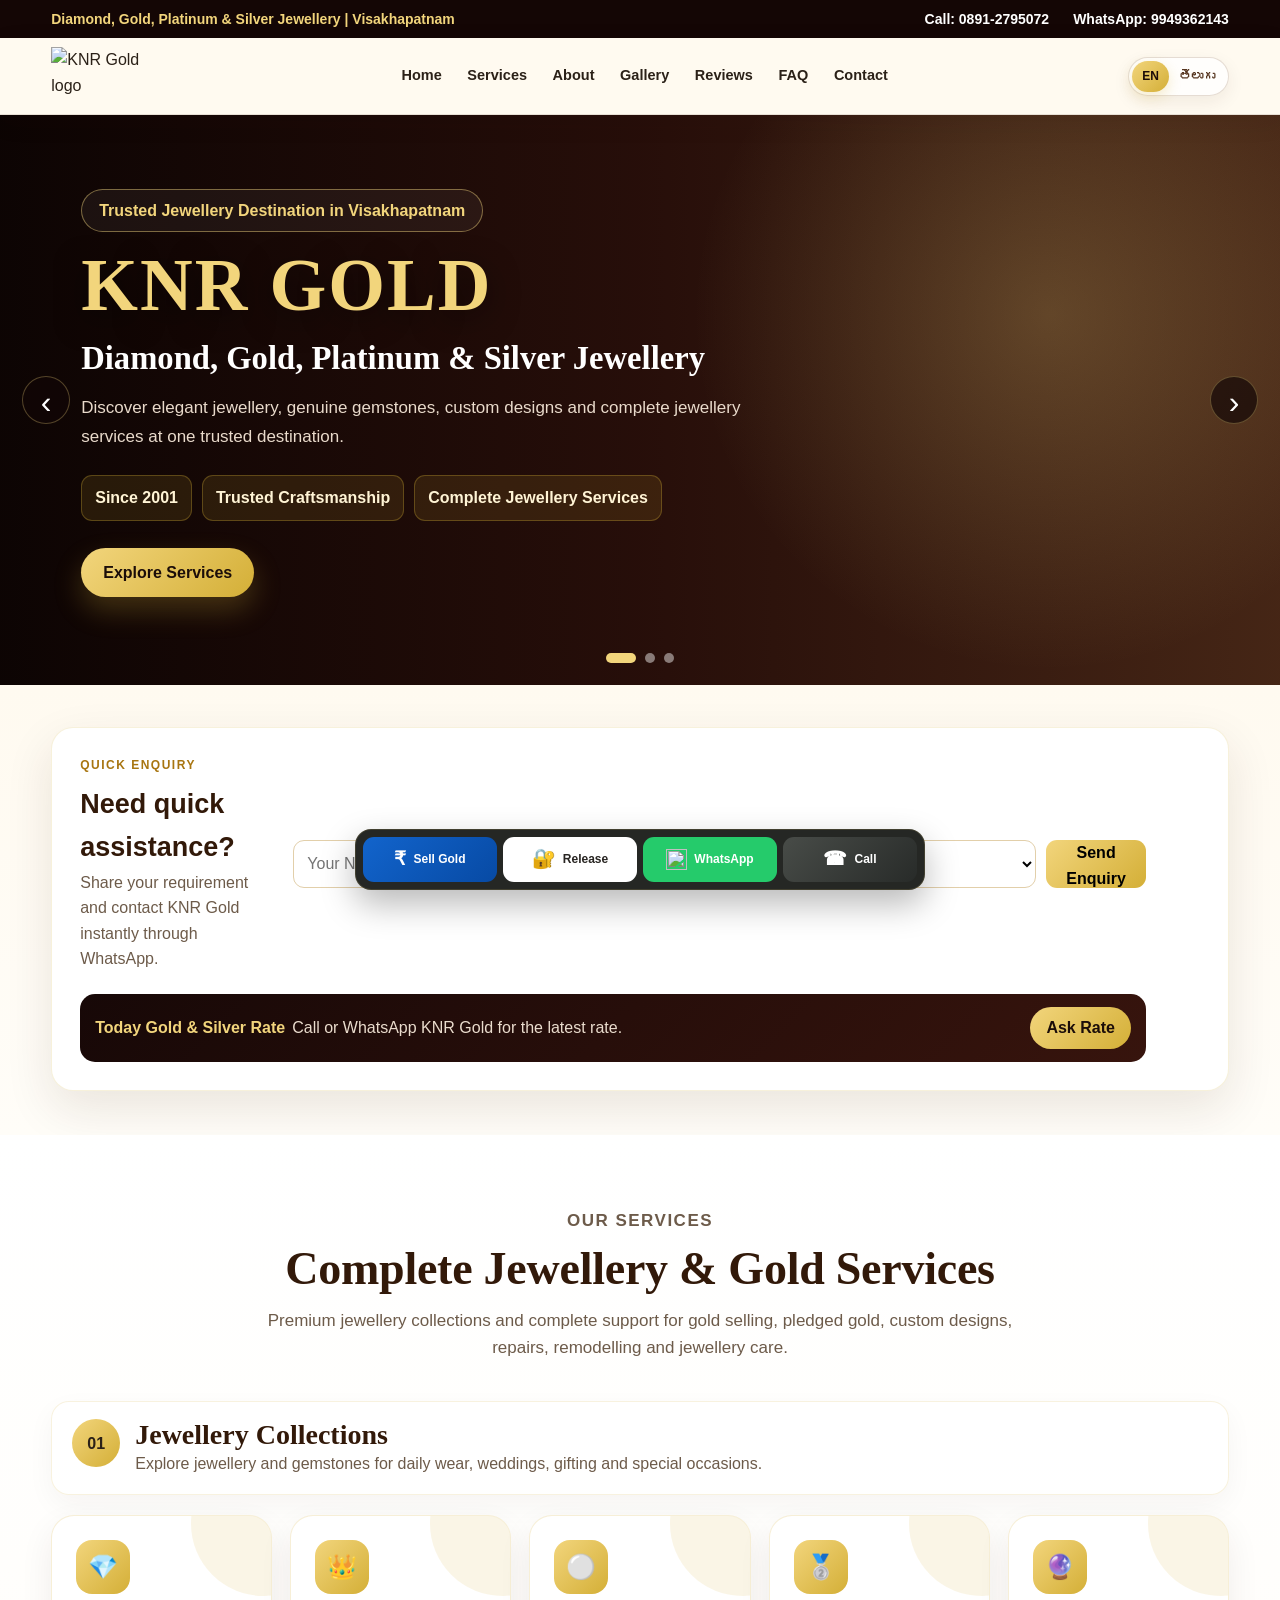
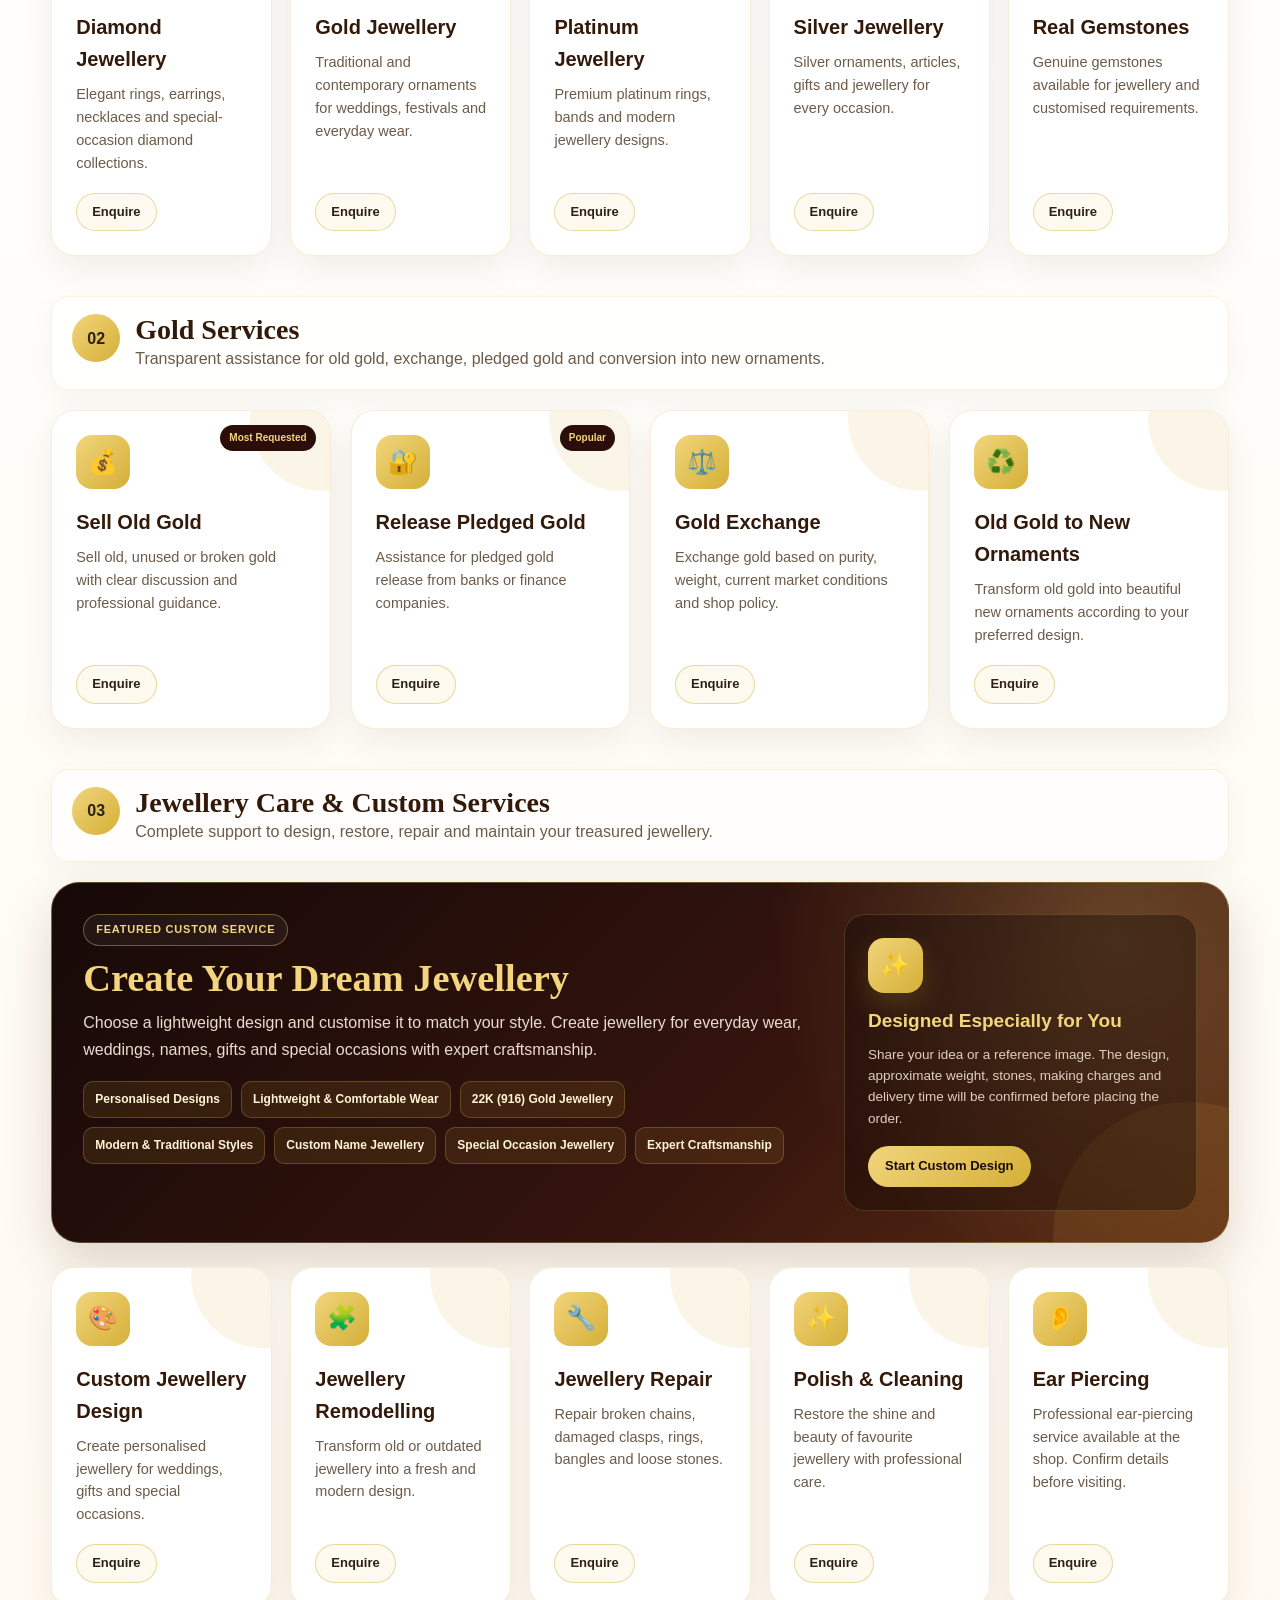
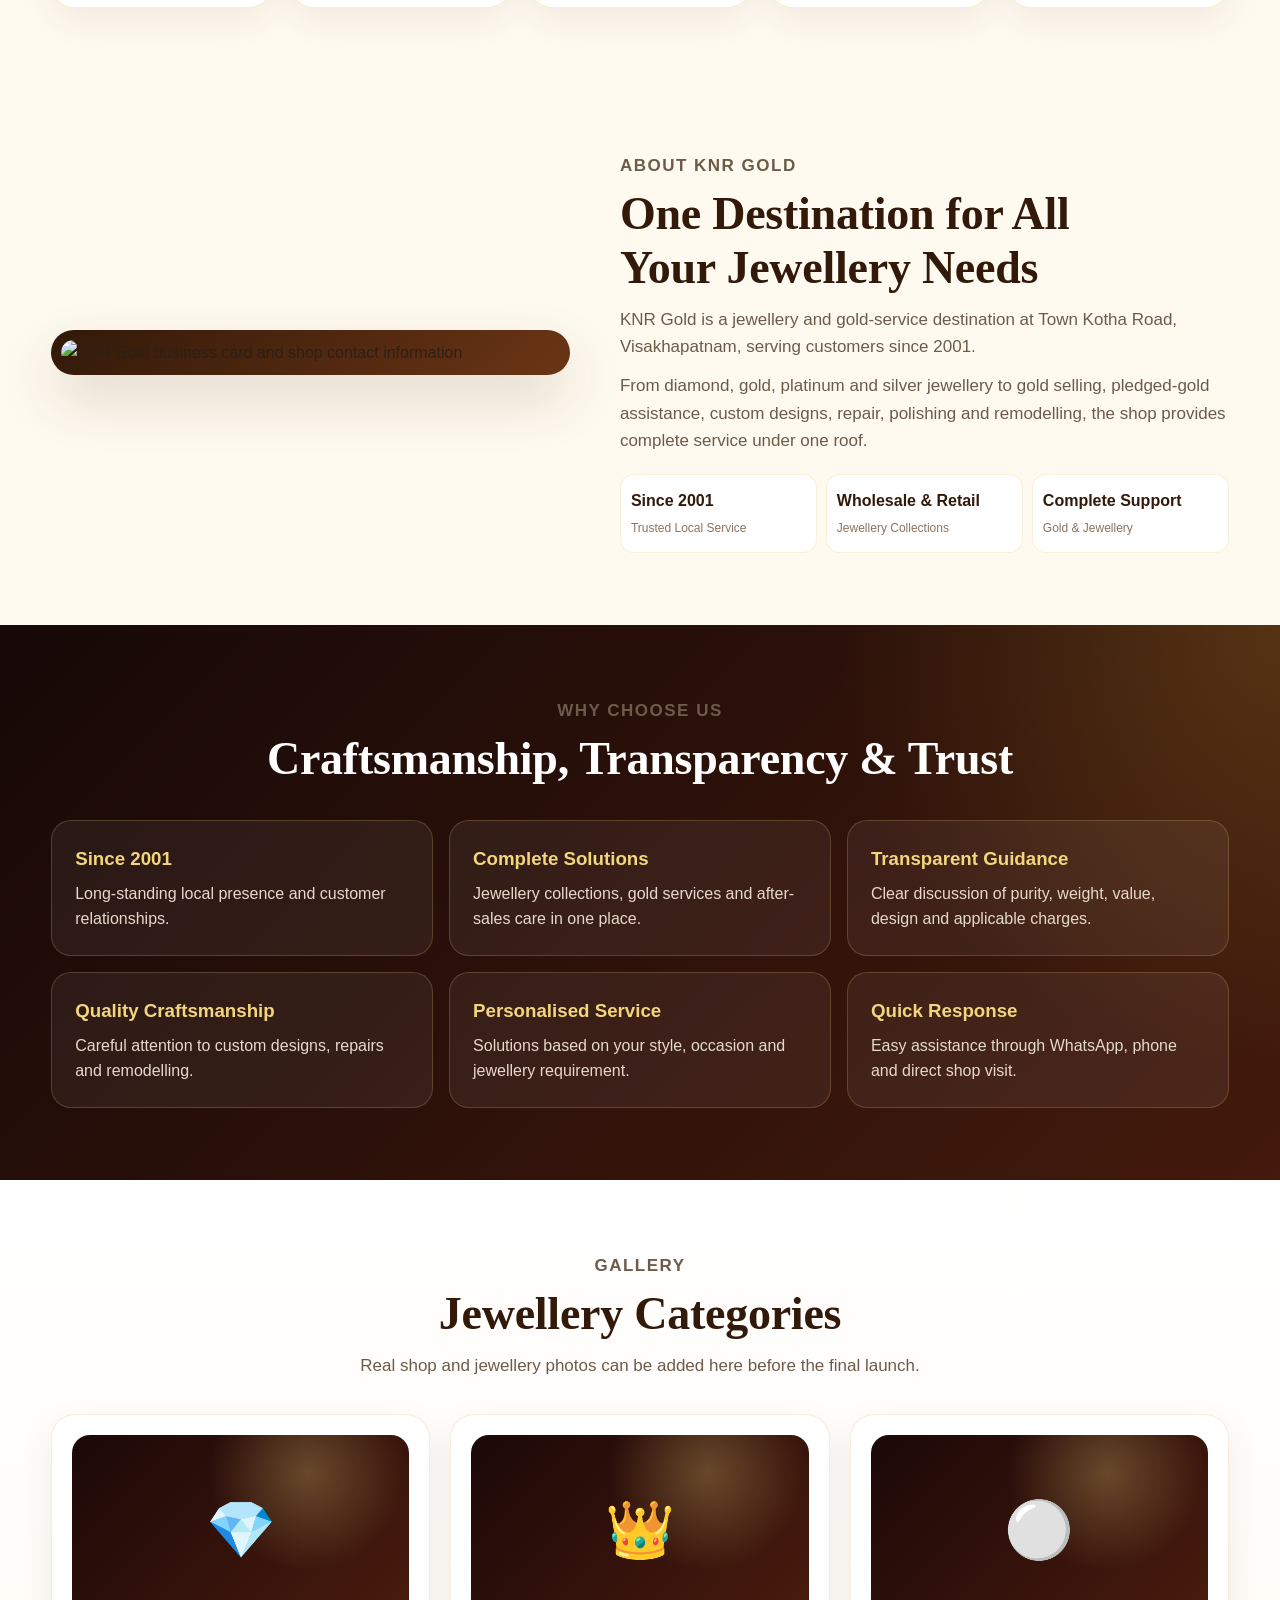
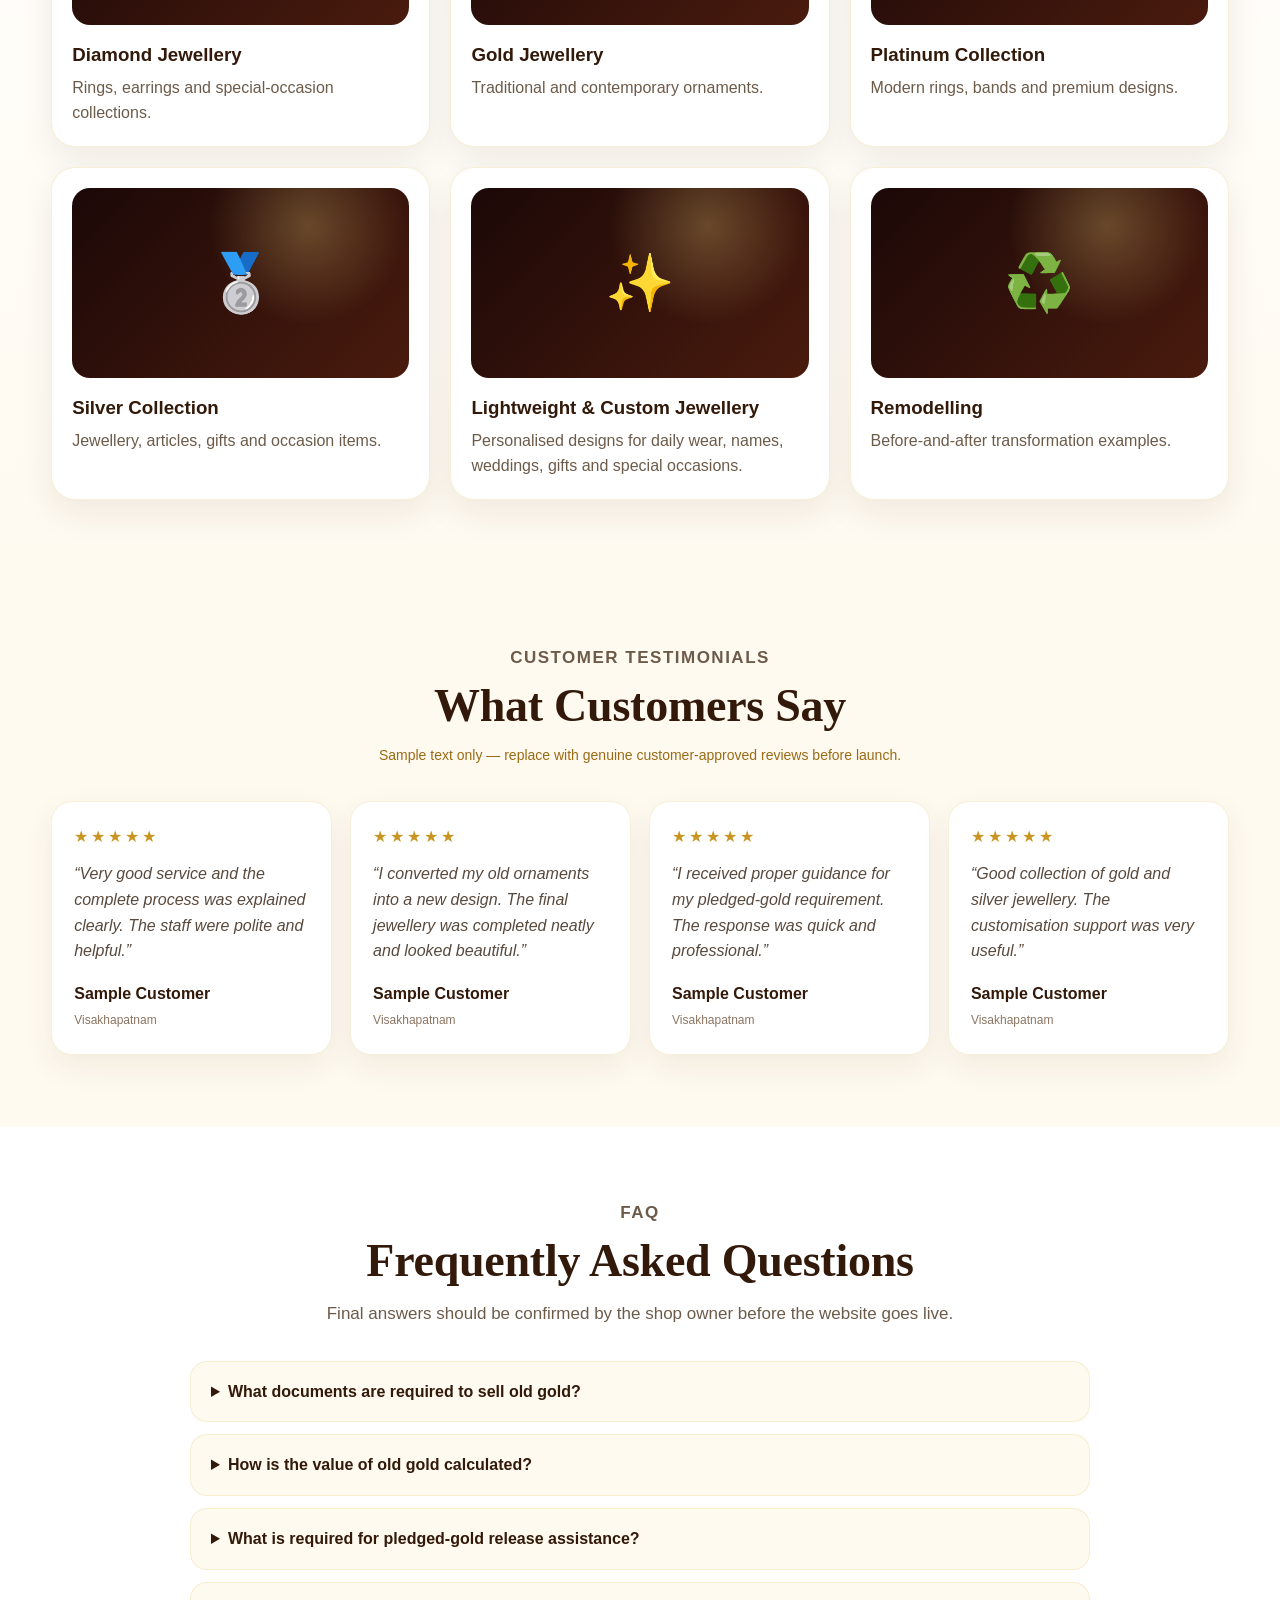
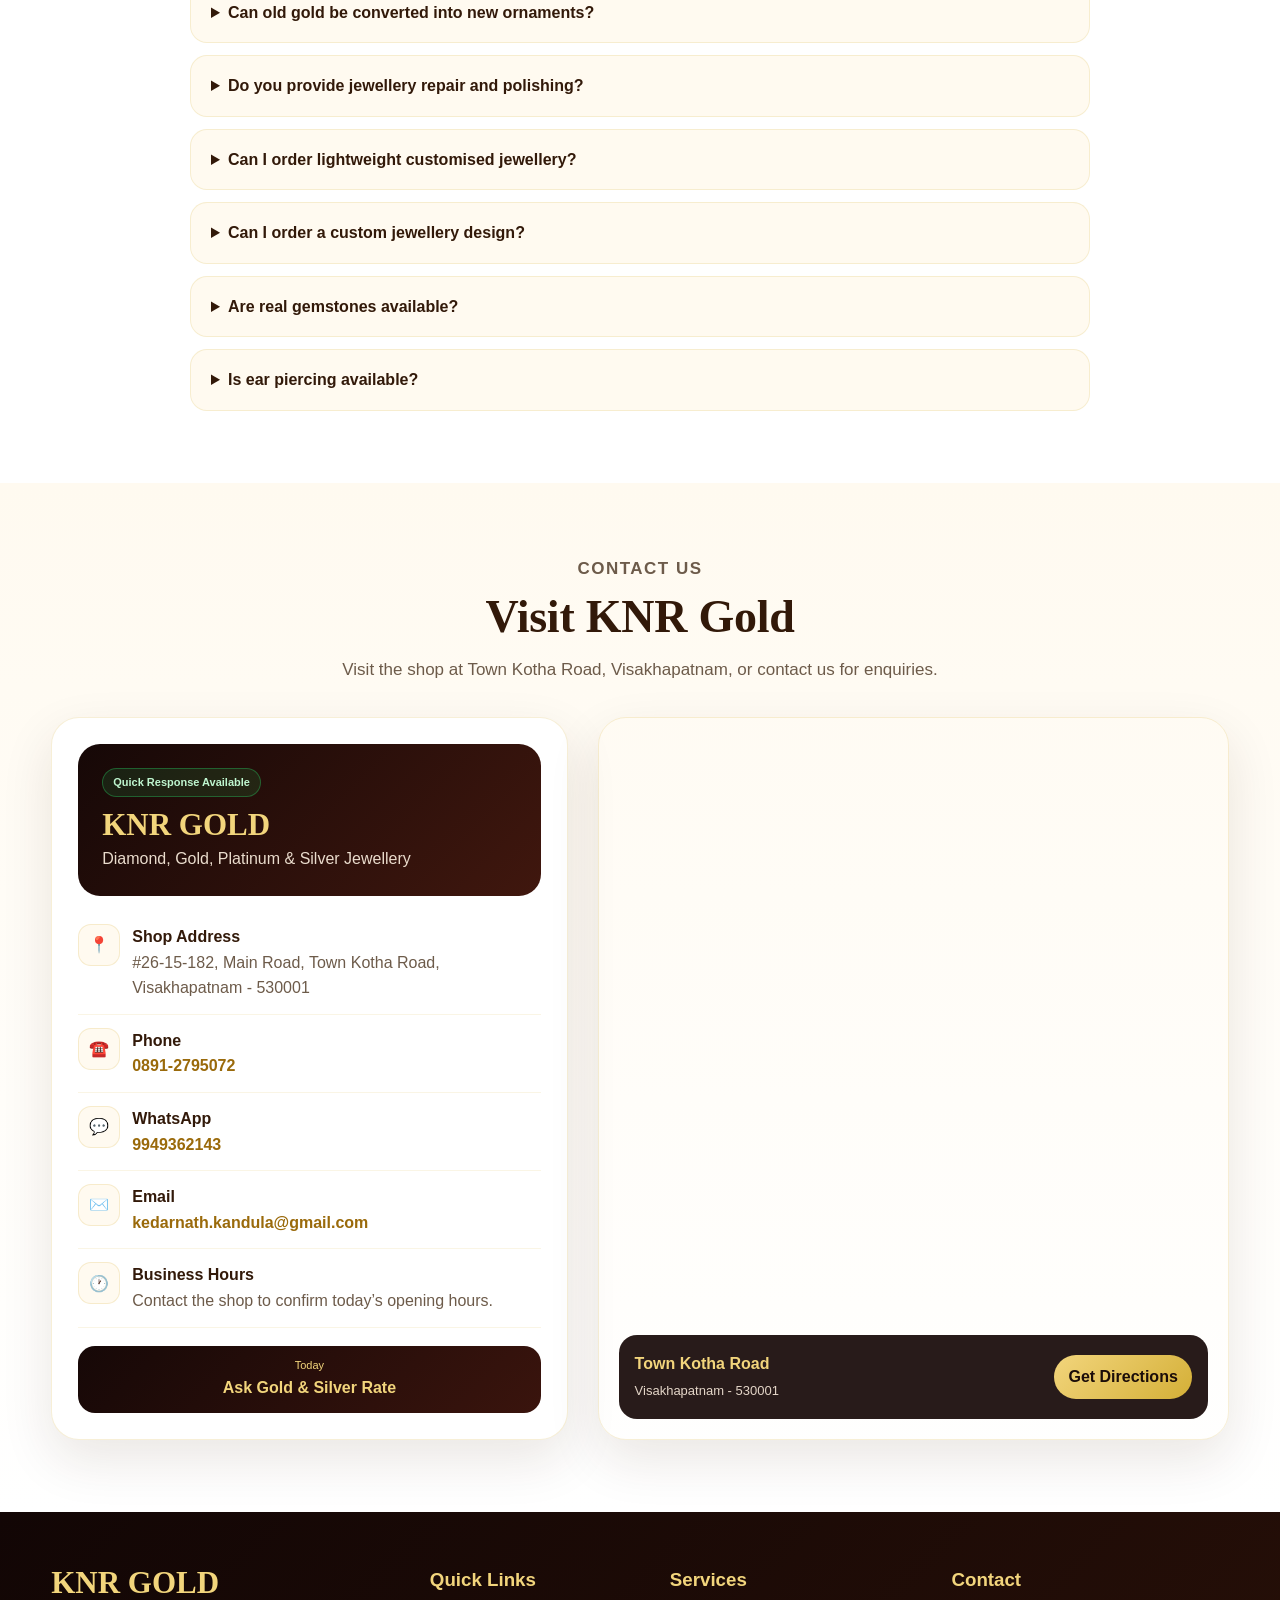
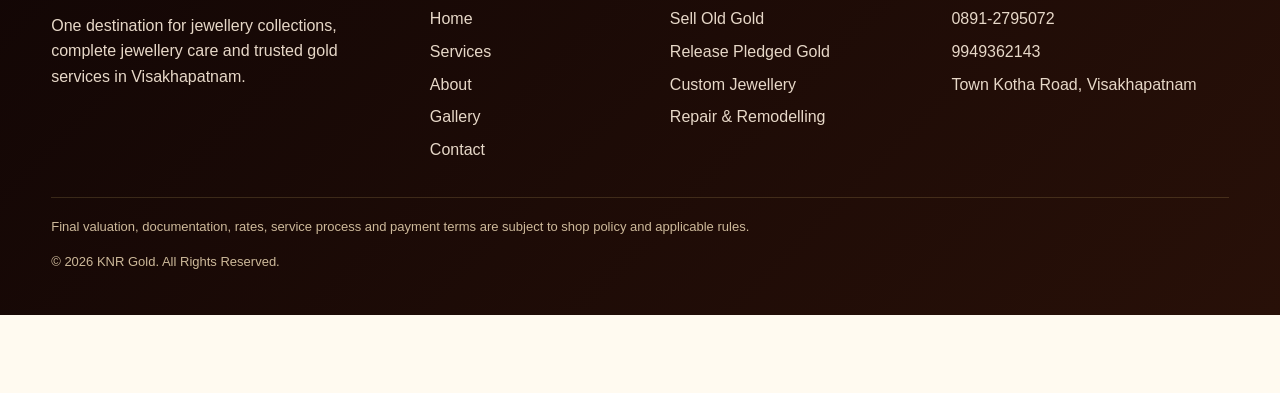
==== commit 532b6793: "Add files via upload" ====
--- a/index.html
+++ b/index.html
@@ -2,733 +2,346 @@
 <html lang="en">
 <head>
   <meta charset="UTF-8" />
-  <meta name="viewport" content="width=device-width, initial-scale=1.0" />
-
-  <title>KNR Gold | Gold & Silver Wholesale & Retail</title>
-
-  <meta
-    name="description"
-    content="KNR Gold, Visakhapatnam - Gold & Silver Wholesale & Retail, Sell Old Gold, Release Pledged Gold, Exchange Gold for Cash and Jewellery Enquiries."
-  />
-
-  <meta
-    name="keywords"
-    content="KNR Gold Visakhapatnam, gold shop Visakhapatnam, sell old gold Visakhapatnam, silver shop Visakhapatnam, gold jewellery Town Kotha Road"
-  />
-
+  <meta name="viewport" content="width=device-width, initial-scale=1.0, viewport-fit=cover" />
+  <meta name="theme-color" content="#1b0807" />
+  <title>KNR Gold | Jewellery & Gold Services in Visakhapatnam</title>
+  <meta name="description" content="KNR Gold, Visakhapatnam – Diamond, Gold, Platinum and Silver Jewellery, old gold selling, pledged gold release, repairs, remodelling and custom jewellery services." />
+  <link rel="icon" type="image/png" href="images/favicon.png" />
+  <link rel="preconnect" href="https://fonts.googleapis.com" />
+  <link rel="preconnect" href="https://fonts.gstatic.com" crossorigin />
+  <link href="https://fonts.googleapis.com/css2?family=Noto+Sans+Telugu:wght@400;500;600;700;800&family=Noto+Serif+Telugu:wght@600;700;800&display=swap" rel="stylesheet" />
   <link rel="stylesheet" href="style.css" />
 </head>
-
 <body>
-  <!-- Top Contact Bar -->
+  <div class="menu-overlay" id="menuOverlay" aria-hidden="true"></div>
+
   <div class="top-bar">
     <div class="container top-bar-content">
-      <p>Gold & Silver Wholesale & Retail | Visakhapatnam</p>
-
+      <p>Diamond, Gold, Platinum & Silver Jewellery | Visakhapatnam</p>
       <div class="top-links">
         <a href="tel:08912795072">Call: 0891-2795072</a>
-        <a href="https://wa.me/919949362143" target="_blank">WhatsApp: 9949362143</a>
+        <a href="https://wa.me/919949362143" target="_blank" rel="noopener">WhatsApp: 9949362143</a>
       </div>
     </div>
   </div>
 
-  <!-- Header -->
-  <header class="site-header">
+  <header class="site-header" id="siteHeader">
     <div class="container nav-wrapper">
-      <a href="#home" class="logo">
-        <img src="images/logo_KNR.png" alt="KNR Gold Logo" class="site-logo" />
+      <a href="#home" class="logo" aria-label="KNR Gold home">
+        <img src="images/logo_KNR.png" alt="KNR Gold logo" class="site-logo" />
       </a>
 
-      <button class="menu-toggle" id="menuToggle" aria-label="Open menu">
-        ☰
-      </button>
-
-      <nav class="navbar" id="navbar">
+      <nav class="desktop-navbar" aria-label="Desktop navigation">
         <a href="#home">Home</a>
         <a href="#services">Services</a>
         <a href="#about">About</a>
-        <a href="#process">Process</a>
         <a href="#gallery">Gallery</a>
+        <a href="#testimonials">Reviews</a>
         <a href="#faq">FAQ</a>
         <a href="#contact">Contact</a>
       </nav>
+
+      <div class="header-actions">
+        <div class="language-switch header-language-switch" data-language-control aria-label="Choose language">
+          <button type="button" class="lang-btn active" data-lang="en" aria-pressed="true">EN</button>
+          <button type="button" class="lang-btn" data-lang="te" aria-pressed="false">తెలుగు</button>
+        </div>
+
+        <button class="menu-toggle" id="menuToggle" type="button" aria-label="Open navigation menu" aria-controls="navbar" aria-expanded="false">
+          <span></span><span></span><span></span>
+        </button>
+      </div>
     </div>
   </header>
 
-  <!-- Hero Section -->
-  <section class="premium-hero" id="home">
-    <div class="hero-overlay"></div>
-
-    <div class="hero-content">
-      <div class="hero-text">
-        <p class="hero-tag">Trusted Gold & Silver Service in Visakhapatnam</p>
-
-        <h1>KNR GOLD</h1>
-
-        <h2>Gold & Silver Wholesale & Retail</h2>
-
-        <p class="hero-description">
-          Sell old gold, release pledged gold, exchange gold for cash, and explore
-          quality gold & silver jewellery with transparent service.
-        </p>
-
-        <div class="hero-points">
-          <span>Since 2001</span>
-          <span>Transparent Process</span>
-          <span>Credit Cards Accepted</span>
-        </div>
-
-        <div class="hero-buttons">
-          <a href="tel:08912795072" class="btn primary-btn">Call Now</a>
-          <a href="https://wa.me/919949362143" target="_blank" class="btn secondary-btn">
-            WhatsApp Us
-          </a>
-        </div>
-      </div>
-
-      <div class="hero-card">
-        <h3>Instant Gold Service</h3>
-
-        <p>
-          Quick assistance for gold selling, pledged gold release and jewellery enquiries.
-        </p>
-
-        <div class="mini-info">
-          <strong>Phone:</strong>
-          <span>0891-2795072</span>
-        </div>
-
-        <div class="mini-info">
-          <strong>WhatsApp:</strong>
-          <span>9949362143</span>
-        </div>
-
-        <div class="mini-info">
-          <strong>Location:</strong>
-          <span>Town Kotha Road, Visakhapatnam</span>
-        </div>
-      </div>
-    </div>
-  </section>
-
-  <!-- Trust Bar -->
-  <section class="trust-bar">
-    <div class="container trust-wrapper">
-      <div class="trust-item">
-        <span>Since</span>
-        <strong>2001</strong>
-      </div>
-
-      <div class="trust-item">
-        <span>Service</span>
-        <strong>Gold & Silver</strong>
-      </div>
-
-      <div class="trust-item">
-        <span>Location</span>
-        <strong>Visakhapatnam</strong>
-      </div>
-
-      <div class="trust-item">
-        <span>Payment</span>
-        <strong>Cards Accepted</strong>
-      </div>
-    </div>
-  </section>
-
-  <!-- Quick Enquiry -->
-  <section class="quick-enquiry">
-    <div class="container enquiry-box">
-      <div>
-        <h2>Need quick assistance?</h2>
-        <p>Share your requirement and contact KNR Gold instantly through WhatsApp.</p>
-      </div>
-
-      <form id="enquiryForm" class="enquiry-form">
-        <input type="text" id="name" placeholder="Your Name" required />
-        <input type="tel" id="phone" placeholder="Phone Number" required />
-
-        <select id="service" required>
-          <option value="">Select Service</option>
-          <option value="Sell Old Gold">Sell Old Gold</option>
-          <option value="Release Pledged Gold">Release Pledged Gold</option>
-          <option value="Exchange Gold for Cash">Exchange Gold for Cash</option>
-          <option value="Gold Jewellery Enquiry">Gold Jewellery Enquiry</option>
-          <option value="Silver Jewellery Enquiry">Silver Jewellery Enquiry</option>
-          <option value="Today Gold / Silver Rate">Today Gold / Silver Rate</option>
-        </select>
-
-        <button type="submit">Send Enquiry</button>
-      </form>
-
-      <div class="compact-rate-note">
-        <div>
-          <strong>Today Gold & Silver Rate:</strong>
-          <span>For latest market rate, please call or WhatsApp KNR Gold.</span>
-        </div>
-
-        <a href="#rateModal">Ask Rate</a>
-      </div>
-    </div>
-  </section>
-
-  <!-- Services -->
-  <section class="section services-section" id="services">
-    <div class="container">
-      <div class="section-heading">
-        <p class="section-label">Our Services</p>
-        <h2>Gold & Silver Services</h2>
-        <p>
-          KNR Gold provides trusted support for old gold selling, pledged gold release,
-          jewellery enquiry and silver related requirements.
-        </p>
-      </div>
-
-      <div class="service-grid">
-        <div class="service-card premium-service-card">
-          <span class="service-badge">Most Requested</span>
-          <div class="service-icon">💰</div>
-          <h3>Sell Old Gold</h3>
-          <p>Sell old, unused or broken gold with clear discussion and shop guidance.</p>
-          <a href="https://wa.me/919949362143?text=Hello%20KNR%20Gold,%20I%20want%20to%20enquire%20about%20selling%20old%20gold." target="_blank">
-            Enquire
-          </a>
-        </div>
-
-        <div class="service-card premium-service-card">
-          <span class="service-badge">Popular</span>
-          <div class="service-icon">🔐</div>
-          <h3>Release Pledged Gold</h3>
-          <p>Support for pledged gold release from banks or finance companies.</p>
-          <a href="https://wa.me/919949362143?text=Hello%20KNR%20Gold,%20I%20want%20help%20for%20release%20pledged%20gold." target="_blank">
-            Enquire
-          </a>
-        </div>
-
-        <div class="service-card premium-service-card">
-          <div class="service-icon">⚖️</div>
-          <h3>Gold Exchange</h3>
-          <p>Gold exchange or cash requirement support based on market condition.</p>
-          <a href="https://wa.me/919949362143?text=Hello%20KNR%20Gold,%20I%20want%20to%20enquire%20about%20gold%20exchange." target="_blank">
-            Enquire
-          </a>
-        </div>
-
-        <div class="service-card premium-service-card">
-          <div class="service-icon">👑</div>
-          <h3>Gold Jewellery</h3>
-          <p>Rings, chains, bangles, necklaces and bridal jewellery enquiries.</p>
-          <a href="https://wa.me/919949362143?text=Hello%20KNR%20Gold,%20I%20want%20to%20enquire%20about%20gold%20jewellery." target="_blank">
-            Enquire
-          </a>
-        </div>
-
-        <div class="service-card premium-service-card">
-          <div class="service-icon">🥈</div>
-          <h3>Silver Items</h3>
-          <p>Silver jewellery, articles and retail enquiries for special occasions.</p>
-          <a href="https://wa.me/919949362143?text=Hello%20KNR%20Gold,%20I%20want%20to%20enquire%20about%20silver%20items." target="_blank">
-            Enquire
-          </a>
-        </div>
-
-        <div class="service-card premium-service-card">
-          <div class="service-icon">💳</div>
-          <h3>Card Payment</h3>
-          <p>Credit cards accepted. Contact shop for payment and billing details.</p>
-          <a href="https://wa.me/919949362143?text=Hello%20KNR%20Gold,%20I%20want%20to%20know%20about%20payment%20options." target="_blank">
-            Enquire
-          </a>
-        </div>
-      </div>
-    </div>
-  </section>
-
-  <!-- About -->
-  <section class="section about-section" id="about">
-    <div class="container two-column">
-      <div class="about-image">
-        <img src="images/knr-card.png" alt="KNR Gold Visiting Card" />
-      </div>
-
-      <div class="section-content">
-        <p class="section-label">About KNR Gold</p>
-
-        <h2>Trusted Gold & Silver Shop in Visakhapatnam</h2>
-
-        <p>
-          KNR Gold is a gold and silver wholesale and retail shop located at
-          Town Kotha Road, Visakhapatnam. The shop provides jewellery services,
-          gold and silver enquiries, old gold assistance and customer support
-          with a transparent approach.
-        </p>
-
-        <p>
-          Our aim is to provide customers with trustworthy service, proper guidance,
-          quick response and professional support for gold and silver related requirements.
-        </p>
-
-        <div class="about-highlights">
-          <div>
-            <strong>Since 2001</strong>
-            <span>Trusted Service</span>
-          </div>
-
-          <div>
-            <strong>Wholesale</strong>
-            <span>Gold & Silver</span>
-          </div>
-
-          <div>
-            <strong>Retail</strong>
-            <span>Jewellery Service</span>
-          </div>
-        </div>
-      </div>
-    </div>
-  </section>
-
-  <!-- Why Choose -->
-  <section class="section why-section">
-    <div class="container">
-      <div class="section-heading">
-        <p class="section-label">Why Choose Us</p>
-        <h2>Simple, Transparent & Trusted</h2>
-      </div>
-
-      <div class="why-grid">
-        <div class="why-card">
-          <h3>Since 2001</h3>
-          <p>Long-standing local presence and customer trust.</p>
-        </div>
-
-        <div class="why-card">
-          <h3>Transparent Process</h3>
-          <p>Clear communication and customer-friendly service process.</p>
-        </div>
-
-        <div class="why-card">
-          <h3>Quick Response</h3>
-          <p>Fast support through call, WhatsApp and direct shop visit.</p>
-        </div>
-
-        <div class="why-card">
-          <h3>Local Trust</h3>
-          <p>Located in Town Kotha Road, Visakhapatnam for easy access.</p>
-        </div>
-      </div>
-    </div>
-  </section>
-
-  <!-- Clean Process -->
-  <section class="section process-section" id="process">
-    <div class="container">
-      <div class="process-header-card">
-        <p class="section-label">Working Process</p>
-        <h2>Simple & Transparent Process</h2>
-        <p>
-          Contact KNR Gold for old gold selling, pledged gold release assistance,
-          jewellery enquiry and today’s gold/silver rate.
-        </p>
-      </div>
-
-      <div class="clean-process-grid">
-        <div class="clean-process-card">
-          <span>01</span>
-          <h3>Contact KNR Gold</h3>
-          <p>Call or WhatsApp and share your gold, silver or jewellery requirement.</p>
-        </div>
-
-        <div class="clean-process-card">
-          <span>02</span>
-          <h3>Visit the Shop</h3>
-          <p>Visit Town Kotha Road branch with ornaments and valid ID proof.</p>
-        </div>
-
-        <div class="clean-process-card">
-          <span>03</span>
-          <h3>Check & Discuss</h3>
-          <p>Purity, weight, market rate and service details will be discussed clearly.</p>
-        </div>
-
-        <div class="clean-process-card">
-          <span>04</span>
-          <h3>Final Confirmation</h3>
-          <p>Proceed with jewellery purchase, gold selling or pledge release assistance.</p>
-        </div>
-      </div>
-
-      <div class="process-note">
-        <div>
-          <h3>Documents Note</h3>
-          <p>
-            Please carry valid ID proof. For pledged gold, carry pledge receipt or loan
-            details. Original purchase bill may help in verification if available.
-          </p>
-        </div>
-
-        <a href="https://wa.me/919949362143?text=Hello%20KNR%20Gold,%20I%20want%20to%20know%20the%20process%20and%20documents%20required."
-           target="_blank">
-          Ask Documents
-        </a>
-      </div>
-    </div>
-  </section>
-
-  <!-- Gallery -->
-  <section class="section gallery-section" id="gallery">
-    <div class="container">
-      <div class="section-heading">
-        <p class="section-label">Gallery</p>
-        <h2>Jewellery Categories</h2>
-        <p>
-          Explore popular gold and silver jewellery categories. Contact KNR Gold
-          for latest designs, availability and today’s rate.
-        </p>
-      </div>
-
-      <div class="gallery-grid">
-        <div class="premium-gallery-card">
-          <div class="gallery-icon">⛓️</div>
-          <h3>Gold Chains</h3>
-          <p>Daily wear, traditional and special occasion chain designs.</p>
-          <a href="https://wa.me/919949362143?text=Hello%20KNR%20Gold,%20I%20want%20to%20enquire%20about%20Gold%20Chains." target="_blank">
-            Enquire Now
-          </a>
-        </div>
-
-        <div class="premium-gallery-card">
-          <div class="gallery-icon">⭕</div>
-          <h3>Bangles</h3>
-          <p>Gold bangles for weddings, festivals and regular use.</p>
-          <a href="https://wa.me/919949362143?text=Hello%20KNR%20Gold,%20I%20want%20to%20enquire%20about%20Bangles." target="_blank">
-            Enquire Now
-          </a>
-        </div>
-
-        <div class="premium-gallery-card">
-          <div class="gallery-icon">💍</div>
-          <h3>Rings</h3>
-          <p>Gold rings, daily wear rings and gift collections.</p>
-          <a href="https://wa.me/919949362143?text=Hello%20KNR%20Gold,%20I%20want%20to%20enquire%20about%20Rings." target="_blank">
-            Enquire Now
-          </a>
-        </div>
-
-        <div class="premium-gallery-card">
-          <div class="gallery-icon">📿</div>
-          <h3>Necklaces</h3>
-          <p>Traditional necklace collections and bridal jewellery enquiries.</p>
-          <a href="https://wa.me/919949362143?text=Hello%20KNR%20Gold,%20I%20want%20to%20enquire%20about%20Necklaces." target="_blank">
-            Enquire Now
-          </a>
-        </div>
-
-        <div class="premium-gallery-card">
-          <div class="gallery-icon">✨</div>
-          <h3>Earrings</h3>
-          <p>Studs, drops and traditional gold earring designs.</p>
-          <a href="https://wa.me/919949362143?text=Hello%20KNR%20Gold,%20I%20want%20to%20enquire%20about%20Earrings." target="_blank">
-            Enquire Now
-          </a>
-        </div>
-
-        <div class="premium-gallery-card">
-          <div class="gallery-icon">🥈</div>
-          <h3>Silver Items</h3>
-          <p>Silver articles, jewellery and special occasion items.</p>
-          <a href="https://wa.me/919949362143?text=Hello%20KNR%20Gold,%20I%20want%20to%20enquire%20about%20Silver%20Items." target="_blank">
-            Enquire Now
-          </a>
-        </div>
-      </div>
-    </div>
-  </section>
-
-  <!-- FAQ -->
-  <section class="section faq-section" id="faq">
-    <div class="container">
-      <div class="section-heading">
-        <p class="section-label">FAQ</p>
-        <h2>Frequently Asked Questions</h2>
-      </div>
-
-      <div class="faq-list">
-        <details>
-          <summary>Do you provide old gold selling assistance?</summary>
-          <p>
-            Yes, customers can contact KNR Gold for old gold selling related
-            assistance and visit the shop for further details.
-          </p>
-        </details>
-
-        <details>
-          <summary>Do you help with pledged gold release?</summary>
-          <p>
-            Yes, pledged gold release assistance can be discussed by contacting
-            KNR Gold directly.
-          </p>
-        </details>
-
-        <details>
-          <summary>Can I ask today gold and silver rate?</summary>
-          <p>
-            Yes, customers can call or WhatsApp KNR Gold for the latest gold and silver rate.
-            Final rate may vary based on purity, weight, market rate and shop policy.
-          </p>
-        </details>
-
-        <details>
-          <summary>What documents are required?</summary>
-          <p>
-            Valid identity proof and address proof may be required depending on the service.
-            Final document requirement should be confirmed at the shop.
-          </p>
-        </details>
-
-        <details>
-          <summary>Can I contact through WhatsApp?</summary>
-          <p>
-            Yes, you can contact KNR Gold through WhatsApp at 9949362143.
-          </p>
-        </details>
-      </div>
-    </div>
-  </section>
-
-  <!-- Contact -->
-  <section class="section contact-section" id="contact">
-    <div class="container">
-      <div class="section-heading">
-        <p class="section-label">Contact Us</p>
-        <h2>Visit KNR Gold</h2>
-        <p>
-          Visit our shop at Town Kotha Road, Visakhapatnam or contact us directly
-          for gold, silver, rate and jewellery enquiries.
-        </p>
-      </div>
-
-      <div class="contact-premium-grid">
-        <div class="contact-info-panel">
-          <div class="contact-card-main">
-            <span class="contact-status">Quick Response Available</span>
-            <h3>KNR GOLD</h3>
-            <p>Gold & Silver Wholesale & Retail</p>
-          </div>
-
-          <div class="contact-mini-card">
-            <span>📍</span>
-            <div>
-              <h4>Shop Address</h4>
-              <p>
-                #26-15-182, Main Road, Town Kotha Road,<br />
-                Visakhapatnam - 530001
-              </p>
+  <nav class="navbar mobile-navbar" id="navbar" aria-hidden="true" aria-label="Mobile navigation">
+    <div class="mobile-menu-header">
+      <a href="#home" class="mobile-menu-logo nav-link"><img src="images/logo_KNR.png" alt="KNR Gold logo" /></a>
+      <button class="menu-close" id="menuClose" type="button" aria-label="Close navigation menu">×</button>
+    </div>
+    <div class="mobile-menu-title"><span>Explore KNR Gold</span><small>Jewellery & Gold Services</small></div>
+    <div class="language-switch drawer-language-switch" data-language-control aria-label="Choose language">
+      <button type="button" class="lang-btn active" data-lang="en" aria-pressed="true">English</button>
+      <button type="button" class="lang-btn" data-lang="te" aria-pressed="false">తెలుగు</button>
+    </div>
+    <a href="#home" class="nav-link">Home <b>›</b></a>
+    <a href="#services" class="nav-link">Services <b>›</b></a>
+    <a href="#about" class="nav-link">About <b>›</b></a>
+    <a href="#gallery" class="nav-link">Gallery <b>›</b></a>
+    <a href="#testimonials" class="nav-link">Reviews <b>›</b></a>
+    <a href="#faq" class="nav-link">FAQ <b>›</b></a>
+    <a href="#contact" class="nav-link">Contact <b>›</b></a>
+    <div class="mobile-menu-address"><strong>KNR Gold</strong><span>Town Kotha Road, Visakhapatnam</span></div>
+  </nav>
+
+  <main>
+    <section class="hero-slider" id="home" aria-label="KNR Gold highlights">
+      <div class="hero-slide active" data-slide="0">
+        <div class="hero-overlay"></div>
+        <div class="container hero-inner">
+          <div class="hero-copy">
+            <p class="hero-tag">Trusted Jewellery Destination in Visakhapatnam</p>
+            <h1>KNR GOLD</h1>
+            <h2>Diamond, Gold, Platinum & Silver Jewellery</h2>
+            <p>Discover elegant jewellery, genuine gemstones, custom designs and complete jewellery services at one trusted destination.</p>
+            <div class="hero-points"><span>Since 2001</span><span>Trusted Craftsmanship</span><span>Complete Jewellery Services</span></div>
+            <a class="hero-cta" href="#services">Explore Services</a>
+          </div>
+        </div>
+      </div>
+
+      <div class="hero-slide" data-slide="1">
+        <div class="hero-overlay"></div>
+        <div class="container hero-inner">
+          <div class="hero-copy">
+            <p class="hero-tag">Transparent Gold Services</p>
+            <h1 class="hero-title-wide">SELL & RELEASE GOLD</h1>
+            <h2>Old Gold Selling and Pledged Gold Assistance</h2>
+            <p>Get clear guidance for selling old gold, gold exchange and release of pledged gold from banks or finance companies.</p>
+            <div class="hero-points"><span>Clear Discussion</span><span>Professional Guidance</span><span>Quick Response</span></div>
+            <a class="hero-cta" href="#gold-services">Explore Gold Services</a>
+          </div>
+        </div>
+      </div>
+
+      <div class="hero-slide" data-slide="2">
+        <div class="hero-overlay"></div>
+        <div class="container hero-inner">
+          <div class="hero-copy">
+            <p class="hero-tag">Custom & Lightweight Jewellery</p>
+            <h1 class="hero-title-wide">DESIGN YOUR DREAM JEWELLERY</h1>
+            <h2>Lightweight Gold Jewellery, Personalised Your Way</h2>
+            <p>Create lightweight and comfortable gold jewellery for daily wear, weddings, names, gifts and special occasions in modern or traditional styles.</p>
+            <div class="hero-points"><span>Personalised Designs</span><span>Lightweight & Comfortable</span><span>Modern & Traditional</span></div>
+            <a class="hero-cta" href="#custom-lightweight">Start Custom Design</a>
+          </div>
+        </div>
+      </div>
+
+      <button class="slider-arrow slider-prev" type="button" aria-label="Previous slide">‹</button>
+      <button class="slider-arrow slider-next" type="button" aria-label="Next slide">›</button>
+      <div class="slider-dots" aria-label="Slider navigation">
+        <button class="slider-dot active" type="button" data-slide-to="0" aria-label="Show slide 1"></button>
+        <button class="slider-dot" type="button" data-slide-to="1" aria-label="Show slide 2"></button>
+        <button class="slider-dot" type="button" data-slide-to="2" aria-label="Show slide 3"></button>
+      </div>
+    </section>
+
+    <section class="quick-enquiry" id="enquiry">
+      <div class="container enquiry-box">
+        <div class="enquiry-intro">
+          <p class="section-label">Quick Enquiry</p>
+          <h2>Need quick assistance?</h2>
+          <p>Share your requirement and contact KNR Gold instantly through WhatsApp.</p>
+        </div>
+        <form class="enquiry-form" id="enquiryForm">
+          <input type="text" id="name" placeholder="Your Name" autocomplete="name" required />
+          <input type="tel" id="phone" placeholder="Phone Number" autocomplete="tel" inputmode="tel" required />
+          <select id="service" required>
+            <option value="">Select Service</option>
+            <option>Sell Old Gold</option>
+            <option>Release Pledged Gold</option>
+            <option>Gold Exchange</option>
+            <option>Old Gold to New Ornaments</option>
+            <option>Diamond Jewellery</option>
+            <option>Gold Jewellery</option>
+            <option>Platinum Jewellery</option>
+            <option>Silver Jewellery</option>
+            <option>Real Gemstones</option>
+            <option>Custom Jewellery Design</option>
+            <option>Lightweight Custom Jewellery</option>
+            <option>Jewellery Repair</option>
+            <option>Jewellery Polishing & Cleaning</option>
+            <option>Jewellery Remodelling</option>
+            <option>Ear Piercing</option>
+            <option>Today Gold / Silver Rate</option>
+            <option>General Enquiry</option>
+          </select>
+          <button type="submit">Send Enquiry</button>
+        </form>
+        <div class="compact-rate-note"><div><strong>Today Gold & Silver Rate</strong><span>Call or WhatsApp KNR Gold for the latest rate.</span></div><a href="#rateModal">Ask Rate</a></div>
+      </div>
+    </section>
+
+    <section class="section services-section" id="services">
+      <div class="container">
+        <div class="section-heading">
+          <p class="section-label">Our Services</p>
+          <h2>Complete Jewellery & Gold Services</h2>
+          <p>Premium jewellery collections and complete support for gold selling, pledged gold, custom designs, repairs, remodelling and jewellery care.</p>
+        </div>
+
+        <div class="service-group" id="collections">
+          <div class="group-heading"><span>01</span><div><h3>Jewellery Collections</h3><p>Explore jewellery and gemstones for daily wear, weddings, gifting and special occasions.</p></div></div>
+          <div class="service-grid collection-grid">
+            <article class="service-card"><div class="service-icon">💎</div><h3>Diamond Jewellery</h3><p>Elegant rings, earrings, necklaces and special-occasion diamond collections.</p><a href="https://wa.me/919949362143?text=Hello%20KNR%20Gold,%20I%20want%20to%20enquire%20about%20diamond%20jewellery." target="_blank" rel="noopener">Enquire</a></article>
+            <article class="service-card"><div class="service-icon">👑</div><h3>Gold Jewellery</h3><p>Traditional and contemporary ornaments for weddings, festivals and everyday wear.</p><a href="https://wa.me/919949362143?text=Hello%20KNR%20Gold,%20I%20want%20to%20enquire%20about%20gold%20jewellery." target="_blank" rel="noopener">Enquire</a></article>
+            <article class="service-card"><div class="service-icon">⚪</div><h3>Platinum Jewellery</h3><p>Premium platinum rings, bands and modern jewellery designs.</p><a href="https://wa.me/919949362143?text=Hello%20KNR%20Gold,%20I%20want%20to%20enquire%20about%20platinum%20jewellery." target="_blank" rel="noopener">Enquire</a></article>
+            <article class="service-card"><div class="service-icon">🥈</div><h3>Silver Jewellery</h3><p>Silver ornaments, articles, gifts and jewellery for every occasion.</p><a href="https://wa.me/919949362143?text=Hello%20KNR%20Gold,%20I%20want%20to%20enquire%20about%20silver%20jewellery." target="_blank" rel="noopener">Enquire</a></article>
+            <article class="service-card"><div class="service-icon">🔮</div><h3>Real Gemstones</h3><p>Genuine gemstones available for jewellery and customised requirements.</p><a href="https://wa.me/919949362143?text=Hello%20KNR%20Gold,%20I%20want%20to%20enquire%20about%20real%20gemstones." target="_blank" rel="noopener">Enquire</a></article>
+          </div>
+        </div>
+
+        <div class="service-group" id="gold-services">
+          <div class="group-heading"><span>02</span><div><h3>Gold Services</h3><p>Transparent assistance for old gold, exchange, pledged gold and conversion into new ornaments.</p></div></div>
+          <div class="service-grid four-grid">
+            <article class="service-card"><span class="service-badge">Most Requested</span><div class="service-icon">💰</div><h3>Sell Old Gold</h3><p>Sell old, unused or broken gold with clear discussion and professional guidance.</p><a href="https://wa.me/919949362143?text=Hello%20KNR%20Gold,%20I%20want%20to%20enquire%20about%20selling%20old%20gold." target="_blank" rel="noopener">Enquire</a></article>
+            <article class="service-card"><span class="service-badge">Popular</span><div class="service-icon">🔐</div><h3>Release Pledged Gold</h3><p>Assistance for pledged gold release from banks or finance companies.</p><a href="https://wa.me/919949362143?text=Hello%20KNR%20Gold,%20I%20need%20assistance%20to%20release%20pledged%20gold." target="_blank" rel="noopener">Enquire</a></article>
+            <article class="service-card"><div class="service-icon">⚖️</div><h3>Gold Exchange</h3><p>Exchange gold based on purity, weight, current market conditions and shop policy.</p><a href="https://wa.me/919949362143?text=Hello%20KNR%20Gold,%20I%20want%20to%20enquire%20about%20gold%20exchange." target="_blank" rel="noopener">Enquire</a></article>
+            <article class="service-card"><div class="service-icon">♻️</div><h3>Old Gold to New Ornaments</h3><p>Transform old gold into beautiful new ornaments according to your preferred design.</p><a href="https://wa.me/919949362143?text=Hello%20KNR%20Gold,%20I%20want%20to%20convert%20old%20gold%20into%20new%20ornaments." target="_blank" rel="noopener">Enquire</a></article>
+          </div>
+        </div>
+
+        <div class="service-group" id="care-services">
+          <div class="group-heading"><span>03</span><div><h3>Jewellery Care & Custom Services</h3><p>Complete support to design, restore, repair and maintain your treasured jewellery.</p></div></div>
+
+          <article class="custom-feature-card" id="custom-lightweight">
+            <div class="custom-feature-copy">
+              <span class="custom-feature-label">Featured Custom Service</span>
+              <h3>Create Your Dream Jewellery</h3>
+              <p>Choose a lightweight design and customise it to match your style. Create jewellery for everyday wear, weddings, names, gifts and special occasions with expert craftsmanship.</p>
+              <div class="custom-feature-points">
+                <span>Personalised Designs</span>
+                <span>Lightweight & Comfortable Wear</span>
+                <span>22K (916) Gold Jewellery</span>
+                <span>Modern & Traditional Styles</span>
+                <span>Custom Name Jewellery</span>
+                <span>Special Occasion Jewellery</span>
+                <span>Expert Craftsmanship</span>
+              </div>
             </div>
-          </div>
-
-          <div class="contact-mini-card">
-            <span>☎️</span>
-            <div>
-              <h4>Phone</h4>
-              <p><a href="tel:08912795072">0891-2795072</a></p>
+            <div class="custom-feature-action">
+              <div class="custom-feature-icon" aria-hidden="true">✨</div>
+              <strong>Designed Especially for You</strong>
+              <p>Share your idea or a reference image. The design, approximate weight, stones, making charges and delivery time will be confirmed before placing the order.</p>
+              <a href="https://wa.me/919949362143?text=Hello%20KNR%20Gold,%20I%20am%20interested%20in%20a%20custom%20lightweight%20jewellery%20design.%20Please%20assist%20me." target="_blank" rel="noopener">Start Custom Design</a>
             </div>
-          </div>
-
-          <div class="contact-mini-card">
-            <span>💬</span>
-            <div>
-              <h4>WhatsApp</h4>
-              <p><a href="https://wa.me/919949362143" target="_blank">9949362143</a></p>
-            </div>
-          </div>
-
-          <div class="contact-mini-card">
-            <span>✉️</span>
-            <div>
-              <h4>Email</h4>
-              <p>
-                <a href="mailto:kedarnath.kandula@gmail.com">
-                  kedarnath.kandula@gmail.com
-                </a>
-              </p>
-            </div>
-          </div>
-
-          <div class="contact-mini-card">
-            <span>🕘</span>
-            <div>
-              <h4>Business Hours</h4>
-              <p>Contact shop for today’s opening hours.</p>
-            </div>
-          </div>
-
-          <div class="contact-action-row upgraded-contact-actions">
-            <a href="tel:08912795072" class="contact-action-btn contact-call-action">
-              <small>Tap to Call</small>
-              <strong>Call Now</strong>
-            </a>
-
-            <a
-              href="https://wa.me/919949362143?text=Hello%20KNR%20Gold,%20I%20want%20to%20visit%20your%20shop.%20Please%20share%20details."
-              target="_blank"
-              class="contact-action-btn contact-whatsapp-action">
-              <small>Quick Chat</small>
-              <strong>WhatsApp</strong>
-            </a>
-
-            <a href="#rateModal" class="contact-action-btn contact-rate-action">
-              <small>Today</small>
-              <strong>Ask Rate</strong>
-            </a>
-          </div>
-        </div>
-
-        <div class="map-premium-box">
-          <iframe
-            src="https://www.google.com/maps?q=Town%20Kotha%20Road%20Visakhapatnam%20530001&output=embed"
-            width="100%"
-            height="100%"
-            style="border:0;"
-            allowfullscreen=""
-            loading="lazy">
-          </iframe>
-
-          <div class="map-bottom-card">
-            <div>
-              <strong>Town Kotha Road</strong>
-              <span>Visakhapatnam - 530001</span>
-            </div>
-
-            <a
-              href="https://www.google.com/maps/search/?api=1&query=Town%20Kotha%20Road%20Visakhapatnam%20530001"
-              target="_blank">
-              Open Map
-            </a>
-          </div>
-        </div>
-      </div>
-    </div>
-  </section>
-
-  <!-- Footer -->
+          </article>
+
+          <div class="service-grid care-grid">
+            <article class="service-card"><div class="service-icon">🎨</div><h3>Custom Jewellery Design</h3><p>Create personalised jewellery for weddings, gifts and special occasions.</p><a href="https://wa.me/919949362143?text=Hello%20KNR%20Gold,%20I%20am%20interested%20in%20a%20custom%20jewellery%20design." target="_blank" rel="noopener">Enquire</a></article>
+            <article class="service-card"><div class="service-icon">🧩</div><h3>Jewellery Remodelling</h3><p>Transform old or outdated jewellery into a fresh and modern design.</p><a href="https://wa.me/919949362143?text=Hello%20KNR%20Gold,%20I%20want%20to%20enquire%20about%20jewellery%20remodelling." target="_blank" rel="noopener">Enquire</a></article>
+            <article class="service-card"><div class="service-icon">🔧</div><h3>Jewellery Repair</h3><p>Repair broken chains, damaged clasps, rings, bangles and loose stones.</p><a href="https://wa.me/919949362143?text=Hello%20KNR%20Gold,%20I%20want%20to%20enquire%20about%20jewellery%20repair." target="_blank" rel="noopener">Enquire</a></article>
+            <article class="service-card"><div class="service-icon">✨</div><h3>Polish & Cleaning</h3><p>Restore the shine and beauty of favourite jewellery with professional care.</p><a href="https://wa.me/919949362143?text=Hello%20KNR%20Gold,%20I%20want%20to%20enquire%20about%20jewellery%20polishing%20and%20cleaning." target="_blank" rel="noopener">Enquire</a></article>
+            <article class="service-card"><div class="service-icon">👂</div><h3>Ear Piercing</h3><p>Professional ear-piercing service available at the shop. Confirm details before visiting.</p><a href="https://wa.me/919949362143?text=Hello%20KNR%20Gold,%20I%20want%20to%20enquire%20about%20ear%20piercing." target="_blank" rel="noopener">Enquire</a></article>
+          </div>
+        </div>
+      </div>
+    </section>
+
+    <section class="section about-section" id="about">
+      <div class="container two-column">
+        <div class="about-image"><img src="images/knr-card.png" alt="KNR Gold business card and shop contact information" loading="lazy" /></div>
+        <div class="section-content">
+          <p class="section-label">About KNR Gold</p>
+          <h2>One Destination for All Your Jewellery Needs</h2>
+          <p>KNR Gold is a jewellery and gold-service destination at Town Kotha Road, Visakhapatnam, serving customers since 2001.</p>
+          <p>From diamond, gold, platinum and silver jewellery to gold selling, pledged-gold assistance, custom designs, repair, polishing and remodelling, the shop provides complete service under one roof.</p>
+          <div class="about-highlights"><div><strong>Since 2001</strong><span>Trusted Local Service</span></div><div><strong>Wholesale & Retail</strong><span>Jewellery Collections</span></div><div><strong>Complete Support</strong><span>Gold & Jewellery</span></div></div>
+        </div>
+      </div>
+    </section>
+
+    <section class="section why-section">
+      <div class="container">
+        <div class="section-heading"><p class="section-label">Why Choose Us</p><h2>Craftsmanship, Transparency & Trust</h2></div>
+        <div class="why-grid">
+          <article class="why-card"><h3>Since 2001</h3><p>Long-standing local presence and customer relationships.</p></article>
+          <article class="why-card"><h3>Complete Solutions</h3><p>Jewellery collections, gold services and after-sales care in one place.</p></article>
+          <article class="why-card"><h3>Transparent Guidance</h3><p>Clear discussion of purity, weight, value, design and applicable charges.</p></article>
+          <article class="why-card"><h3>Quality Craftsmanship</h3><p>Careful attention to custom designs, repairs and remodelling.</p></article>
+          <article class="why-card"><h3>Personalised Service</h3><p>Solutions based on your style, occasion and jewellery requirement.</p></article>
+          <article class="why-card"><h3>Quick Response</h3><p>Easy assistance through WhatsApp, phone and direct shop visit.</p></article>
+        </div>
+      </div>
+    </section>
+
+    <section class="section gallery-section" id="gallery">
+      <div class="container">
+        <div class="section-heading"><p class="section-label">Gallery</p><h2>Jewellery Categories</h2><p>Real shop and jewellery photos can be added here before the final launch.</p></div>
+        <div class="gallery-grid">
+          <article class="gallery-card"><div class="gallery-placeholder">💎</div><h3>Diamond Jewellery</h3><p>Rings, earrings and special-occasion collections.</p></article>
+          <article class="gallery-card"><div class="gallery-placeholder">👑</div><h3>Gold Jewellery</h3><p>Traditional and contemporary ornaments.</p></article>
+          <article class="gallery-card"><div class="gallery-placeholder">⚪</div><h3>Platinum Collection</h3><p>Modern rings, bands and premium designs.</p></article>
+          <article class="gallery-card"><div class="gallery-placeholder">🥈</div><h3>Silver Collection</h3><p>Jewellery, articles, gifts and occasion items.</p></article>
+          <article class="gallery-card"><div class="gallery-placeholder">✨</div><h3>Lightweight & Custom Jewellery</h3><p>Personalised designs for daily wear, names, weddings, gifts and special occasions.</p></article>
+          <article class="gallery-card"><div class="gallery-placeholder">♻️</div><h3>Remodelling</h3><p>Before-and-after transformation examples.</p></article>
+        </div>
+      </div>
+    </section>
+
+    <section class="section testimonials-section" id="testimonials">
+      <div class="container">
+        <div class="section-heading"><p class="section-label">Customer Testimonials</p><h2>What Customers Say</h2><p class="sample-note">Sample text only — replace with genuine customer-approved reviews before launch.</p></div>
+        <div class="testimonial-grid">
+          <article class="testimonial-card"><div class="stars">★★★★★</div><p>“Very good service and the complete process was explained clearly. The staff were polite and helpful.”</p><strong>Sample Customer</strong><span>Visakhapatnam</span></article>
+          <article class="testimonial-card"><div class="stars">★★★★★</div><p>“I converted my old ornaments into a new design. The final jewellery was completed neatly and looked beautiful.”</p><strong>Sample Customer</strong><span>Visakhapatnam</span></article>
+          <article class="testimonial-card"><div class="stars">★★★★★</div><p>“I received proper guidance for my pledged-gold requirement. The response was quick and professional.”</p><strong>Sample Customer</strong><span>Visakhapatnam</span></article>
+          <article class="testimonial-card"><div class="stars">★★★★★</div><p>“Good collection of gold and silver jewellery. The customisation support was very useful.”</p><strong>Sample Customer</strong><span>Visakhapatnam</span></article>
+        </div>
+      </div>
+    </section>
+
+    <section class="section faq-section" id="faq">
+      <div class="container">
+        <div class="section-heading"><p class="section-label">FAQ</p><h2>Frequently Asked Questions</h2><p>Final answers should be confirmed by the shop owner before the website goes live.</p></div>
+        <div class="faq-list">
+          <details><summary>What documents are required to sell old gold?</summary><p>Please contact KNR Gold before visiting. Valid identity and address proof may be required, and an original purchase bill can help if available.</p></details>
+          <details><summary>How is the value of old gold calculated?</summary><p>The final value generally depends on purity, net weight, current market rate and applicable shop terms. The assessment will be explained before confirmation.</p></details>
+          <details><summary>What is required for pledged-gold release assistance?</summary><p>Customers may need valid ID proof, pledge receipt or loan details. Confirm the exact process with KNR Gold before visiting.</p></details>
+          <details><summary>Can old gold be converted into new ornaments?</summary><p>Yes. You can discuss a new design, gold requirement, gemstone requirement, making charges and other applicable costs before proceeding.</p></details>
+          <details><summary>Do you provide jewellery repair and polishing?</summary><p>Yes. KNR Gold provides jewellery repair, cleaning and polishing services. Time and charges depend on the jewellery condition and work required.</p></details>
+          <details><summary>Can I order lightweight customised jewellery?</summary><p>Yes. Lightweight designs can be discussed for daily wear, names, weddings, gifts and special occasions. The final weight, purity, stones, making charges and delivery time will be confirmed before placing the order.</p></details>
+          <details><summary>Can I order a custom jewellery design?</summary><p>Yes. Share your idea, reference image or preferred style. The design, material, stones, estimate and expected delivery can be discussed at the shop.</p></details>
+          <details><summary>Are real gemstones available?</summary><p>Real gemstones are available. Ask the shop for current availability, stone details and any supporting certification before purchase.</p></details>
+          <details><summary>Is ear piercing available?</summary><p>Yes. Please contact the shop first to confirm availability, method, timing and any age-related requirements.</p></details>
+        </div>
+      </div>
+    </section>
+    <section class="section contact-section" id="contact">
+      <div class="container">
+        <div class="section-heading"><p class="section-label">Contact Us</p><h2>Visit KNR Gold</h2><p>Visit the shop at Town Kotha Road, Visakhapatnam, or contact us for enquiries.</p></div>
+        <div class="contact-grid">
+          <div class="contact-panel">
+            <div class="contact-brand"><span>Quick Response Available</span><h3>KNR GOLD</h3><p>Diamond, Gold, Platinum & Silver Jewellery</p></div>
+            <div class="contact-row"><i>📍</i><div><h4>Shop Address</h4><p>#26-15-182, Main Road, Town Kotha Road, Visakhapatnam - 530001</p></div></div>
+            <div class="contact-row"><i>☎️</i><div><h4>Phone</h4><a href="tel:08912795072">0891-2795072</a></div></div>
+            <div class="contact-row"><i>💬</i><div><h4>WhatsApp</h4><a href="https://wa.me/919949362143" target="_blank" rel="noopener">9949362143</a></div></div>
+            <div class="contact-row"><i>✉️</i><div><h4>Email</h4><a href="mailto:kedarnath.kandula@gmail.com">kedarnath.kandula@gmail.com</a></div></div>
+            <div class="contact-row"><i>🕐</i><div><h4>Business Hours</h4><p>Contact the shop to confirm today’s opening hours.</p></div></div>
+            <a class="ask-rate-wide" href="#rateModal"><small>Today</small><strong>Ask Gold & Silver Rate</strong></a>
+          </div>
+          <div class="map-box">
+            <iframe src="https://www.google.com/maps?q=Town%20Kotha%20Road%20Visakhapatnam%20530001&output=embed" title="KNR Gold location map" loading="lazy" allowfullscreen></iframe>
+            <div class="map-card"><div><strong>Town Kotha Road</strong><span>Visakhapatnam - 530001</span></div><a href="https://www.google.com/maps/search/?api=1&query=Town%20Kotha%20Road%20Visakhapatnam%20530001" target="_blank" rel="noopener">Get Directions</a></div>
+          </div>
+        </div>
+      </div>
+    </section>
+  </main>
+
   <footer class="site-footer">
     <div class="container footer-grid">
-      <div>
-        <h2>KNR GOLD</h2>
-        <p>
-          Gold & Silver Wholesale & Retail shop located at Town Kotha Road,
-          Visakhapatnam.
-        </p>
-
-        <div class="footer-contact-pills">
-          <a href="tel:08912795072">Call</a>
-          <a href="https://wa.me/919949362143" target="_blank">WhatsApp</a>
-        </div>
-      </div>
-
-      <div>
-        <h3>Quick Links</h3>
-        <a href="#home">Home</a>
-        <a href="#services">Services</a>
-        <a href="#about">About</a>
-        <a href="#process">Process</a>
-        <a href="#gallery">Gallery</a>
-        <a href="#contact">Contact</a>
-      </div>
-
-      <div>
-        <h3>Services</h3>
-        <a href="#services">Sell Old Gold</a>
-        <a href="#services">Release Pledged Gold</a>
-        <a href="#services">Gold Jewellery</a>
-        <a href="#services">Silver Items</a>
-        <a href="#services">Today Gold / Silver Rate</a>
-      </div>
-
-      <div>
-        <h3>Contact</h3>
-        <p>0891-2795072</p>
-        <p>9949362143</p>
-        <p>Town Kotha Road, Visakhapatnam</p>
-        <p>kedarnath.kandula@gmail.com</p>
-      </div>
-    </div>
-
-    <div class="container footer-bottom">
-      <p>
-        Disclaimer: Final valuation, documentation, gold rate, service process and payment
-        terms are subject to KNR Gold’s internal policy and applicable rules. Illegal,
-        stolen or suspicious gold will not be accepted.
-      </p>
-
-      <p>© 2026 KNR Gold. All Rights Reserved.</p>
-    </div>
+      <div><h2>KNR GOLD</h2><p>One destination for jewellery collections, complete jewellery care and trusted gold services in Visakhapatnam.</p></div>
+      <div><h3>Quick Links</h3><a href="#home">Home</a><a href="#services">Services</a><a href="#about">About</a><a href="#gallery">Gallery</a><a href="#contact">Contact</a></div>
+      <div><h3>Services</h3><a href="#gold-services">Sell Old Gold</a><a href="#gold-services">Release Pledged Gold</a><a href="#care-services">Custom Jewellery</a><a href="#care-services">Repair & Remodelling</a></div>
+      <div><h3>Contact</h3><p>0891-2795072</p><p>9949362143</p><p>Town Kotha Road, Visakhapatnam</p></div>
+    </div>
+    <div class="container footer-bottom"><p>Final valuation, documentation, rates, service process and payment terms are subject to shop policy and applicable rules.</p><p>© 2026 KNR Gold. All Rights Reserved.</p></div>
   </footer>
 
-  <!-- Rate Modal Popup -->
   <div id="rateModal" class="rate-modal">
-    <a href="#" class="rate-modal-overlay" aria-label="Close rate popup"></a>
-
-    <div class="rate-modal-card">
-      <a href="#" class="rate-modal-close">×</a>
-
-      <span class="rate-modal-label">Today Market Rate</span>
-      <h2>Gold & Silver Rate</h2>
-
-      <p>
-        Please contact KNR Gold for the latest gold and silver market rate.
-        Final rate may vary based on purity, weight, market condition and shop policy.
-      </p>
-
-      <div class="rate-modal-note">
-        <strong>For accurate rate:</strong>
-        <span>Call or WhatsApp KNR Gold before visiting the shop.</span>
-      </div>
-
-      <div class="rate-modal-actions">
-        <a href="tel:08912795072" class="rate-call-btn">Call Now</a>
-        <a
-          href="https://wa.me/919949362143?text=Hello%20KNR%20Gold,%20please%20share%20today%20gold%20and%20silver%20rate."
-          target="_blank"
-          class="rate-whatsapp-btn">
-          WhatsApp Rate
-        </a>
-      </div>
-    </div>
+    <a href="#contact" class="rate-modal-overlay" aria-label="Close rate popup"></a>
+    <div class="rate-modal-card"><a href="#contact" class="rate-modal-close" aria-label="Close">×</a><span class="rate-modal-label">Today Market Rate</span><h2>Gold & Silver Rate</h2><p>Contact KNR Gold for the latest market rate. Final rate may vary according to purity, weight, market conditions and shop policy.</p><div class="rate-modal-actions"><a href="tel:08912795072" class="rate-call-btn">Call Now</a><a href="https://wa.me/919949362143?text=Hello%20KNR%20Gold,%20please%20share%20today's%20gold%20and%20silver%20rate." target="_blank" rel="noopener" class="rate-whatsapp-btn">WhatsApp Rate</a></div></div>
   </div>
 
-  <!-- Always Visible Sticky Action Window -->
-  <div class="sticky-action-window">
-    <a
-      href="https://wa.me/919949362143?text=Hello%20KNR%20Gold,%20I%20want%20to%20sell%20old%20gold."
-      target="_blank"
-      class="sticky-action-btn sticky-sell-btn">
-      Sell
-    </a>
-
-    <a
-      href="https://wa.me/919949362143?text=Hello%20KNR%20Gold,%20I%20want%20help%20for%20release%20pledged%20gold."
-      target="_blank"
-      class="sticky-action-btn sticky-release-btn">
-      Release
-    </a>
-
-    <a
-      href="https://wa.me/919949362143"
-      target="_blank"
-      class="sticky-icon-btn sticky-whatsapp-btn"
-      aria-label="WhatsApp KNR Gold">
-      <img src="images/whatsapp.png" alt="WhatsApp" />
-    </a>
-
-    <a href="tel:08912795072" class="sticky-icon-btn sticky-call-btn" aria-label="Call KNR Gold">
-      <svg viewBox="0 0 24 24" aria-hidden="true">
-        <path d="M6.62 10.79c1.44 2.83 3.76 5.14 6.59 6.59l2.2-2.2c.27-.27.67-.36 1.02-.24 1.12.37 2.33.57 3.57.57.55 0 1 .45 1 1V20c0 .55-.45 1-1 1C10.61 21 3 13.39 3 4c0-.55.45-1 1-1h3.5c.55 0 1 .45 1 1 0 1.24.2 2.45.57 3.57.11.35.03.74-.25 1.02l-2.2 2.2z"/>
-      </svg>
-    </a>
+  <div class="sticky-action-window" id="stickyActions">
+    <a href="https://wa.me/919949362143?text=Hello%20KNR%20Gold,%20I%20want%20to%20enquire%20about%20selling%20old%20gold." target="_blank" rel="noopener" class="sticky-action-item sticky-sell"><span class="sticky-symbol">₹</span><span>Sell Gold</span></a>
+    <a href="https://wa.me/919949362143?text=Hello%20KNR%20Gold,%20I%20need%20assistance%20to%20release%20pledged%20gold." target="_blank" rel="noopener" class="sticky-action-item sticky-release"><span class="sticky-symbol">🔐</span><span>Release</span></a>
+    <a href="https://wa.me/919949362143?text=Hello%20KNR%20Gold,%20I%20need%20assistance%20regarding%20your%20jewellery%20or%20gold%20services.%20Please%20contact%20me." target="_blank" rel="noopener" class="sticky-action-item sticky-whatsapp" aria-label="Contact KNR Gold on WhatsApp"><img src="images/whatsapp.png" alt="" class="sticky-whatsapp-icon" aria-hidden="true" /><span>WhatsApp</span></a>
+    <a href="tel:08912795072" class="sticky-action-item sticky-call"><span class="sticky-symbol">☎</span><span>Call</span></a>
   </div>
 
   <script src="script.js"></script>
 </body>
-</html>+</html>
--- a/style.css
+++ b/style.css
@@ -1,2144 +1,838 @@
-/* ================================
-   KNR GOLD WEBSITE - FINAL MOBILE POLISH
-================================ */
-
-* {
-  margin: 0;
-  padding: 0;
-  box-sizing: border-box;
-}
-
-html {
-  scroll-behavior: smooth;
-}
-
-body {
-  font-family: "Segoe UI", Arial, sans-serif;
-  color: #2b2118;
-  background: #fffaf0;
-  line-height: 1.6;
-  padding-bottom: 76px;
-}
-
-a {
-  text-decoration: none;
-  color: inherit;
-}
-
-img {
-  max-width: 100%;
+:root{--brown:#1b0807;--brown2:#35130d;--gold:#d4af37;--light-gold:#f2d57c;--cream:#fffaf0;--text:#2b2118;--muted:#6d5b4a;--white:#fff;--green:#25d366}
+*{margin:0;padding:0;box-sizing:border-box}html{scroll-behavior:smooth;scroll-padding-top:84px}body{font-family:"Segoe UI",Arial,sans-serif;background:var(--cream);color:var(--text);line-height:1.6;overflow-x:hidden;padding-bottom:78px}body.drawer-open{overflow:hidden}a{text-decoration:none;color:inherit}img{display:block;max-width:100%}button,input,select{font:inherit}.container{width:min(1180px,92%);margin:auto}
+.top-bar{background:#140605;color:var(--light-gold);font-size:14px}.top-bar-content{min-height:38px;display:flex;align-items:center;justify-content:space-between;gap:18px}.top-bar-content p,.top-links a{font-weight:700}.top-links{display:flex;gap:24px}.top-links a{color:#fff}
+.site-header{position:sticky;top:0;z-index:1200;background:rgba(255,250,240,.97);border-bottom:1px solid rgba(70,35,17,.12);box-shadow:0 7px 24px rgba(40,18,8,.08)}.nav-wrapper{min-height:78px;display:flex;align-items:center;justify-content:space-between;gap:24px}.site-logo{width:116px;height:62px;object-fit:contain}.desktop-navbar{display:flex;align-items:center;gap:27px}.desktop-navbar a{font-weight:800;font-size:15px;position:relative;padding:28px 0}.desktop-navbar a:after{content:"";position:absolute;left:0;bottom:18px;width:0;height:3px;border-radius:10px;background:var(--gold);transition:.25s}.desktop-navbar a:hover:after{width:100%}.menu-toggle{display:none;width:44px;height:44px;padding:10px;border:0;border-radius:13px;background:linear-gradient(145deg,#35140d,#170808);cursor:pointer}.menu-toggle span{display:block;height:2px;background:var(--light-gold);margin:5px 0;border-radius:10px}
+.menu-overlay{position:fixed;inset:0;z-index:1980;background:rgba(15,8,5,.54);opacity:0;visibility:hidden;pointer-events:none;transition:.28s}.menu-overlay.active{opacity:1;visibility:visible;pointer-events:auto}.mobile-navbar{position:fixed;right:0;top:0;z-index:2000;width:min(68vw,380px);height:100dvh;overflow-y:auto;padding:18px 22px 28px;color:#fff;background:linear-gradient(160deg,#281009,#120504 65%,#2e130c);transform:translateX(105%);visibility:hidden;transition:transform .32s ease,visibility .32s}.mobile-navbar.active{transform:translateX(0);visibility:visible}.mobile-menu-header{display:flex;justify-content:space-between;align-items:center;padding-bottom:15px;border-bottom:1px solid rgba(242,213,124,.17)}.mobile-menu-logo img{width:112px;max-height:58px;object-fit:contain}.menu-close{width:42px;height:42px;border:0;border-radius:50%;font-size:28px;background:#fff9e8;color:#2d100a;cursor:pointer}.mobile-menu-title{padding:21px 4px 16px;border-bottom:1px solid rgba(255,255,255,.08)}.mobile-menu-title span{display:block;color:var(--light-gold);font:700 27px Georgia,serif}.mobile-menu-title small{color:#d6c6b7}.mobile-navbar>.nav-link:not(.mobile-menu-logo){min-height:57px;display:flex;align-items:center;justify-content:space-between;border-bottom:1px solid rgba(255,255,255,.08);font-weight:800;font-size:16px}.mobile-navbar>.nav-link b{color:var(--gold);font-size:25px}.mobile-menu-address{margin-top:20px;padding:15px;border:1px solid rgba(242,213,124,.18);border-radius:15px;background:rgba(255,255,255,.04)}.mobile-menu-address strong{display:block;color:var(--light-gold)}.mobile-menu-address span{font-size:13px;color:#d7c8b8}
+.hero-slider{position:relative;min-height:620px;overflow:hidden;background:#1c0a07}.hero-slide{position:absolute;inset:0;opacity:0;visibility:hidden;transition:opacity .8s ease,visibility .8s;background-size:cover;background-position:center;color:#fff}.hero-slide:nth-child(1){background-image:linear-gradient(90deg,rgba(12,4,3,.96),rgba(41,15,10,.82),rgba(110,65,36,.5)),url("images/hero-gold-bg.jpg")}.hero-slide:nth-child(2){background-image:linear-gradient(90deg,rgba(10,4,3,.96),rgba(47,15,11,.86),rgba(123,76,43,.48)),url("images/hero-gold-bg.jpg")}.hero-slide:nth-child(3){background-image:linear-gradient(90deg,rgba(12,4,3,.96),rgba(47,18,11,.82),rgba(132,85,42,.44)),url("images/hero-gold-bg.jpg")}.hero-slide.active{opacity:1;visibility:visible}.hero-overlay{position:absolute;inset:0;background:radial-gradient(circle at 82% 35%,rgba(242,213,124,.22),transparent 32%)}.hero-inner{position:relative;z-index:2;min-height:620px;display:flex;align-items:center}.hero-copy{max-width:790px;padding:60px 0}.hero-tag{display:inline-block;padding:8px 17px;margin-bottom:20px;border:1px solid rgba(242,213,124,.45);border-radius:999px;background:rgba(255,255,255,.05);color:var(--light-gold);font-weight:700}.hero-copy h1{font:900 clamp(54px,7vw,98px)/.96 Georgia,serif;color:var(--light-gold);letter-spacing:2px;text-shadow:0 8px 30px rgba(0,0,0,.5)}.hero-copy h2{font:800 clamp(26px,3.2vw,44px)/1.15 Georgia,serif;margin:17px 0;color:#fff}.hero-copy>p:not(.hero-tag){max-width:680px;color:#e9dacb;font-size:18px}.hero-points{display:flex;flex-wrap:wrap;gap:10px;margin:25px 0}.hero-points span{padding:9px 13px;border:1px solid rgba(212,175,55,.3);border-radius:11px;background:rgba(212,175,55,.12);font-weight:800;color:#fff4d5}.hero-cta{display:inline-flex;padding:13px 22px;border-radius:999px;background:linear-gradient(135deg,var(--light-gold),var(--gold));font-weight:900;color:#1b0d09;box-shadow:0 13px 28px rgba(212,175,55,.25)}.slider-arrow{position:absolute;z-index:5;top:50%;transform:translateY(-50%);width:44px;height:44px;border:1px solid rgba(242,213,124,.3);border-radius:50%;background:rgba(18,7,6,.55);color:#fff;font-size:32px;cursor:pointer}.slider-prev{left:22px}.slider-next{right:22px}.slider-dots{position:absolute;z-index:5;bottom:24px;left:50%;transform:translateX(-50%);display:flex;gap:9px}.slider-dot{width:10px;height:10px;border:0;border-radius:50%;background:rgba(255,255,255,.45);cursor:pointer}.slider-dot.active{width:30px;border-radius:10px;background:var(--light-gold)}
+.trust-bar{background:linear-gradient(135deg,#140605,#39140e);color:#fff}.trust-wrapper{display:grid;grid-template-columns:repeat(4,1fr)}.trust-item{text-align:center;padding:18px 12px;border-right:1px solid rgba(242,213,124,.16)}.trust-item:last-child{border-right:0}.trust-item span{display:block;color:#d5bea0;font-size:11px;text-transform:uppercase;letter-spacing:.8px}.trust-item strong{display:block;color:var(--light-gold);font-size:16px}
+.quick-enquiry{padding:46px 0 36px}.enquiry-box{padding:26px;display:grid;grid-template-columns:.78fr 1.22fr;align-items:center;gap:22px;background:#fff;border:1px solid rgba(212,175,55,.18);border-radius:24px;box-shadow:0 20px 50px rgba(57,31,8,.12)}.section-label{color:#a87510;font-size:12px;font-weight:900;letter-spacing:1.5px;text-transform:uppercase;margin-bottom:8px}.enquiry-intro h2{font-size:27px;color:#321909}.enquiry-intro p:last-child{color:var(--muted)}.enquiry-form{display:grid;grid-template-columns:1fr 1fr 1.15fr auto;gap:10px}.enquiry-form input,.enquiry-form select{height:48px;padding:0 13px;border:1px solid #e2cfaa;border-radius:11px;background:#fff;outline:none}.enquiry-form input:focus,.enquiry-form select:focus{border-color:#c99522;box-shadow:0 0 0 3px rgba(212,175,55,.1)}.enquiry-form button{height:48px;padding:0 20px;border:0;border-radius:11px;background:linear-gradient(135deg,var(--light-gold),var(--gold));font-weight:900;cursor:pointer}.compact-rate-note{grid-column:1/-1;display:flex;align-items:center;justify-content:space-between;gap:14px;padding:13px 15px;border-radius:15px;background:linear-gradient(135deg,#170807,#37140d);color:#fff}.compact-rate-note strong{color:var(--light-gold);margin-right:7px}.compact-rate-note span{color:#eadccd}.compact-rate-note a{padding:8px 16px;border-radius:999px;background:linear-gradient(135deg,var(--light-gold),var(--gold));color:#1b0d09;font-weight:900}
+.section{padding:78px 0}.section-heading{max-width:790px;margin:0 auto 38px;text-align:center}.section-heading h2,.section-content h2{font:800 clamp(31px,4vw,46px)/1.16 Georgia,serif;color:#321909;margin-bottom:12px}.section-heading p,.section-content p{color:var(--muted);font-size:17px}.services-section{background:linear-gradient(180deg,#fff,#fffaf0)}.service-group{margin-top:46px}.service-group:first-of-type{margin-top:0}.group-heading{display:flex;align-items:flex-start;gap:15px;margin-bottom:22px}.group-heading>span{width:48px;height:48px;display:grid;place-items:center;border-radius:50%;background:linear-gradient(135deg,var(--light-gold),var(--gold));font-weight:900}.group-heading h3{font:800 28px Georgia,serif;color:#321909}.group-heading p{color:var(--muted)}.service-grid{display:grid;grid-template-columns:repeat(3,1fr);gap:20px}.four-grid{grid-template-columns:repeat(4,1fr)}.collection-grid,.care-grid{grid-template-columns:repeat(5,1fr)}.service-card{position:relative;min-height:270px;padding:25px;overflow:hidden;border:1px solid rgba(212,175,55,.2);border-radius:23px;background:#fff;box-shadow:0 13px 34px rgba(57,31,8,.07);transition:.25s}.service-card:before{content:"";position:absolute;width:145px;height:145px;right:-65px;top:-65px;border-radius:50%;background:rgba(212,175,55,.12)}.service-card:hover{transform:translateY(-5px);box-shadow:0 20px 48px rgba(57,31,8,.14)}.service-icon{position:relative;z-index:2;width:54px;height:54px;display:grid;place-items:center;border-radius:16px;background:linear-gradient(135deg,var(--light-gold),var(--gold));font-size:24px;margin-bottom:17px}.service-card h3{position:relative;z-index:2;font-size:20px;color:#321909;margin-bottom:8px}.service-card p{position:relative;z-index:2;color:var(--muted);font-size:14.5px;margin-bottom:18px}.service-card a{position:relative;z-index:2;display:inline-flex;padding:8px 15px;border:1px solid rgba(212,175,55,.45);border-radius:999px;background:#fffaf0;font-weight:900;font-size:13px}.service-badge{position:absolute;z-index:3;right:14px;top:14px;padding:5px 9px;border-radius:999px;background:#2b0e09;color:var(--light-gold);font-size:10px;font-weight:900}
+.about-section{background:#fffaf0}.two-column{display:grid;grid-template-columns:.92fr 1.08fr;gap:44px;align-items:center}.about-image{padding:10px;border-radius:23px;background:linear-gradient(135deg,#321909,#6b3515);box-shadow:0 20px 45px rgba(57,31,8,.16)}.about-image img{width:100%;border-radius:17px}.section-content p+p{margin-top:12px}.about-highlights{display:grid;grid-template-columns:repeat(3,1fr);gap:9px;margin-top:20px}.about-highlights div{padding:13px 10px;border:1px solid rgba(212,175,55,.18);border-radius:14px;background:#fff}.about-highlights strong{display:block;color:#321909}.about-highlights span{font-size:12px;color:#8b735d}
+.why-section{background:radial-gradient(circle at 100% 0,rgba(212,175,55,.2),transparent 32%),linear-gradient(135deg,#160807,#431a0c);color:#fff}.why-section .section-heading h2{color:#fff}.why-grid{display:grid;grid-template-columns:repeat(3,1fr);gap:16px}.why-card{padding:23px;border:1px solid rgba(242,213,124,.2);border-radius:20px;background:rgba(255,255,255,.06)}.why-card h3{color:var(--light-gold);margin-bottom:7px}.why-card p{color:#e7d9ca}
+.gallery-section{background:linear-gradient(180deg,#fff,#fffaf0)}.gallery-grid{display:grid;grid-template-columns:repeat(3,1fr);gap:20px}.gallery-card{padding:20px;border-radius:24px;background:#fff;border:1px solid rgba(212,175,55,.2);box-shadow:0 13px 34px rgba(57,31,8,.08)}.gallery-placeholder{height:190px;display:grid;place-items:center;border-radius:18px;background:radial-gradient(circle at 70% 20%,rgba(242,213,124,.28),transparent 35%),linear-gradient(135deg,#1b0807,#4a1b0e);font-size:56px}.gallery-card h3{margin:15px 0 5px;color:#321909}.gallery-card p{color:var(--muted)}
+.testimonials-section{background:#fffaf0}.sample-note{font-size:14px!important;color:#9a6a15!important}.testimonial-grid{display:grid;grid-template-columns:repeat(4,1fr);gap:18px}.testimonial-card{padding:22px;border-radius:21px;background:#fff;border:1px solid rgba(212,175,55,.19);box-shadow:0 12px 30px rgba(57,31,8,.07)}.stars{color:#c99522;letter-spacing:3px;margin-bottom:12px}.testimonial-card p{color:#59493d;font-style:italic;margin-bottom:17px}.testimonial-card strong{display:block;color:#321909}.testimonial-card span{font-size:12px;color:#8c7562}
+.faq-section{background:#fff}.faq-list{max-width:900px;margin:auto;display:grid;gap:12px}.faq-list details{padding:17px 20px;border:1px solid rgba(212,175,55,.18);border-radius:17px;background:#fffaf0}.faq-list summary{cursor:pointer;font-weight:900;color:#321909}.faq-list p{margin-top:10px;color:var(--muted)}
+.final-cta{padding:0 0 72px;background:#fff}.final-cta-box{display:flex;align-items:center;justify-content:space-between;gap:28px;padding:30px;border-radius:26px;background:radial-gradient(circle at 90% 20%,rgba(242,213,124,.2),transparent 34%),linear-gradient(135deg,#160807,#3d160d);color:#fff}.final-cta-box h2{font:800 34px Georgia,serif;color:var(--light-gold)}.final-cta-box p{color:#e5d7c9}.final-cta-actions{display:flex;gap:11px;flex-shrink:0}.final-cta-actions a{padding:12px 18px;border-radius:999px;font-weight:900}.final-cta-actions a:first-child{background:var(--green);color:#fff}.final-cta-actions a:last-child{background:linear-gradient(135deg,var(--light-gold),var(--gold));color:#1b0d09}
+.contact-section{background:linear-gradient(180deg,#fffaf0,#fff)}.contact-grid{display:grid;grid-template-columns:.9fr 1.1fr;gap:26px}.contact-panel{padding:26px;border-radius:28px;background:#fff;border:1px solid rgba(212,175,55,.2);box-shadow:0 18px 44px rgba(57,31,8,.1)}.contact-brand{padding:24px;border-radius:22px;background:linear-gradient(135deg,#160807,#40170e);color:#fff;margin-bottom:15px}.contact-brand span{display:inline-block;padding:5px 10px;border-radius:999px;background:rgba(37,211,102,.12);border:1px solid rgba(37,211,102,.35);color:#bff6cf;font-size:11px;font-weight:900}.contact-brand h3{font:800 31px Georgia,serif;color:var(--light-gold);margin:10px 0 3px}.contact-brand p{color:#eadccd}.contact-row{display:grid;grid-template-columns:42px 1fr;gap:12px;padding:13px 0;border-bottom:1px solid rgba(212,175,55,.13)}.contact-row i{width:42px;height:42px;display:grid;place-items:center;border-radius:13px;background:#fffaf0;border:1px solid rgba(212,175,55,.2);font-style:normal}.contact-row h4{color:#321909}.contact-row p,.contact-row a{color:var(--muted)}.contact-row a{font-weight:800;color:#9a6a0b;overflow-wrap:anywhere}.ask-rate-wide{margin-top:18px;min-height:67px;display:flex;flex-direction:column;align-items:center;justify-content:center;border-radius:17px;background:linear-gradient(135deg,#160807,#3a140d);color:var(--light-gold)}.ask-rate-wide small{font-size:11px}.map-box{position:relative;min-height:590px;border-radius:28px;overflow:hidden;border:1px solid rgba(212,175,55,.2);box-shadow:0 18px 44px rgba(57,31,8,.11)}.map-box iframe{width:100%;height:100%;min-height:590px;border:0}.map-card{position:absolute;left:20px;right:20px;bottom:20px;padding:16px;display:flex;align-items:center;justify-content:space-between;gap:14px;border-radius:18px;background:rgba(22,8,7,.92);color:#fff}.map-card strong{display:block;color:var(--light-gold)}.map-card span{font-size:13px;color:#e4d6c8}.map-card a{padding:9px 14px;border-radius:999px;background:linear-gradient(135deg,var(--light-gold),var(--gold));color:#1b0d09;font-weight:900}
+.site-footer{padding:53px 0 35px;background:linear-gradient(135deg,#120605,#281008);color:#e7d8c8}.footer-grid{display:grid;grid-template-columns:1.25fr .75fr .9fr 1fr;gap:32px;padding-bottom:28px;border-bottom:1px solid rgba(242,213,124,.16)}.site-footer h2,.site-footer h3{color:var(--light-gold);margin-bottom:12px}.site-footer h2{font:800 31px Georgia,serif}.site-footer a{display:block;margin-bottom:7px}.site-footer p{margin-bottom:7px}.footer-bottom{display:grid;gap:7px;padding-top:19px;font-size:13px;color:#cdb99a}
+.rate-modal{position:fixed;inset:0;z-index:3000;display:none;align-items:center;justify-content:center;padding:20px}.rate-modal:target{display:flex}.rate-modal-overlay{position:absolute;inset:0;background:rgba(10,4,3,.75)}.rate-modal-card{position:relative;width:min(440px,92vw);padding:28px;border-radius:25px;background:linear-gradient(135deg,#160807,#3b150d);color:#fff;border:1px solid rgba(242,213,124,.3)}.rate-modal-close{position:absolute;right:15px;top:12px;width:34px;height:34px;display:grid;place-items:center;border-radius:50%;background:rgba(255,255,255,.08);color:var(--light-gold);font-size:22px}.rate-modal-label{color:var(--light-gold);font-size:11px;font-weight:900;text-transform:uppercase;letter-spacing:1.3px}.rate-modal-card h2{font:800 32px Georgia,serif;color:var(--light-gold);margin:8px 0}.rate-modal-card p{color:#e4d6c8}.rate-modal-actions{display:grid;grid-template-columns:1fr 1fr;gap:10px;margin-top:18px}.rate-modal-actions a{padding:11px;border-radius:999px;text-align:center;font-weight:900}.rate-call-btn{background:linear-gradient(135deg,var(--light-gold),var(--gold));color:#1b0d09}.rate-whatsapp-btn{background:var(--green);color:#fff}
+.sticky-action-window{position:fixed;left:50%;bottom:10px;z-index:2500;transform:translateX(-50%);width:min(570px,calc(100% - 24px));display:grid;grid-template-columns:repeat(4,1fr);gap:6px;padding:7px;border-radius:16px;background:#252724;border:1px solid rgba(242,213,124,.14);box-shadow:0 14px 34px rgba(0,0,0,.28)}.sticky-action-item{min-height:45px;display:flex;align-items:center;justify-content:center;gap:7px;border-radius:11px;font-size:12px;font-weight:900;text-align:center}.sticky-symbol{font-size:19px}.sticky-sell{background:linear-gradient(135deg,#1264cc,#074aa4);color:#fff}.sticky-release{background:#fff;color:#282522}.sticky-whatsapp{background:#25cb6b;color:#fff}.sticky-call{background:linear-gradient(135deg,#484c48,#282b29);color:#fff}.drawer-open .sticky-action-window{opacity:0;pointer-events:none}
+@media(max-width:1100px){.collection-grid,.care-grid{grid-template-columns:repeat(3,1fr)}.four-grid{grid-template-columns:repeat(2,1fr)}.testimonial-grid{grid-template-columns:repeat(2,1fr)}.enquiry-form{grid-template-columns:1fr 1fr}.contact-grid{grid-template-columns:1fr}.map-box,.map-box iframe{min-height:470px}}
+@media(max-width:760px){html{scroll-padding-top:66px}body{padding-bottom:72px}.top-bar{display:none}.container{width:90%}.nav-wrapper{min-height:62px}.site-logo{width:98px;height:55px}.desktop-navbar{display:none}.menu-toggle{display:block;width:42px;height:42px}.mobile-navbar{width:68vw;min-width:250px;padding:16px 17px 24px}.mobile-menu-title span{font-size:23px}.mobile-navbar>.nav-link:not(.mobile-menu-logo){font-size:15px;min-height:54px}.hero-slider,.hero-inner{min-height:610px}.hero-copy{padding:47px 0 65px}.hero-tag{font-size:11px;padding:6px 11px;margin-bottom:14px}.hero-copy h1{font-size:42px}.hero-copy h2{font-size:23px;margin:13px 0}.hero-copy>p:not(.hero-tag){font-size:15px;line-height:1.55}.hero-points{gap:6px;margin:18px 0}.hero-points span{font-size:10.5px;padding:7px 8px}.hero-cta{padding:11px 17px;font-size:13px}.slider-arrow{display:none}.slider-dots{bottom:18px}.trust-wrapper{width:100%;grid-template-columns:repeat(4,minmax(0,1fr))}.trust-item{padding:10px 4px}.trust-item span{font-size:8px}.trust-item strong{font-size:10px;line-height:1.15}.quick-enquiry{padding:24px 0 20px}.enquiry-box{grid-template-columns:1fr;padding:16px;gap:13px;border-radius:18px}.enquiry-intro h2{font-size:22px}.enquiry-intro p:last-child{font-size:14px}.enquiry-form{grid-template-columns:1fr;gap:8px}.enquiry-form input,.enquiry-form select,.enquiry-form button{height:43px;font-size:14px}.compact-rate-note{flex-direction:column;align-items:flex-start;font-size:13px}.compact-rate-note a{padding:7px 13px}.section{padding:43px 0}.section-heading{margin-bottom:22px}.section-heading h2,.section-content h2{font-size:27px}.section-heading p,.section-content p{font-size:14.5px}.service-group{margin-top:36px}.group-heading>span{width:41px;height:41px;font-size:12px}.group-heading h3{font-size:22px}.group-heading p{font-size:13px}.service-grid,.collection-grid,.four-grid,.care-grid{display:flex;overflow-x:auto;gap:12px;padding:2px 2px 13px;scroll-snap-type:x mandatory;-webkit-overflow-scrolling:touch}.service-grid::-webkit-scrollbar{height:4px}.service-grid::-webkit-scrollbar-thumb{background:rgba(212,175,55,.45);border-radius:10px}.service-card{min-width:78%;min-height:220px;padding:19px;border-radius:19px;scroll-snap-align:start}.service-icon{width:47px;height:47px;font-size:21px;margin-bottom:13px}.service-card h3{font-size:18px}.service-card p{font-size:13.5px}.two-column{grid-template-columns:1fr;gap:20px}.about-section .section-content{order:1}.about-image{order:2;padding:7px;border-radius:17px}.about-highlights{gap:6px}.about-highlights div{padding:8px 5px;text-align:center}.about-highlights strong{font-size:12px}.about-highlights span{font-size:9.5px}.why-grid{grid-template-columns:1fr;gap:9px}.why-card{padding:17px}.gallery-grid{display:flex;overflow-x:auto;gap:12px;padding-bottom:12px;scroll-snap-type:x mandatory}.gallery-card{min-width:79%;scroll-snap-align:start;padding:16px}.gallery-placeholder{height:160px}.testimonial-grid{display:flex;overflow-x:auto;gap:12px;padding-bottom:12px;scroll-snap-type:x mandatory}.testimonial-card{min-width:82%;scroll-snap-align:start;padding:18px}.faq-list details{padding:14px 15px}.final-cta{padding-bottom:43px}.final-cta-box{flex-direction:column;align-items:flex-start;padding:22px}.final-cta-box h2{font-size:27px}.final-cta-box p{font-size:14px}.final-cta-actions{width:100%;display:grid;grid-template-columns:1fr 1fr}.final-cta-actions a{text-align:center;font-size:13px;padding:10px}.contact-panel{padding:17px;border-radius:21px}.contact-brand{padding:18px}.contact-brand h3{font-size:25px}.contact-row{grid-template-columns:34px 1fr;gap:9px;padding:10px 0}.contact-row i{width:34px;height:34px}.contact-row p,.contact-row a{font-size:13px}.map-box,.map-box iframe{min-height:310px;border-radius:21px}.map-card{left:9px;right:9px;bottom:9px;padding:11px;flex-direction:column;align-items:flex-start}.site-footer{padding:37px 0 31px}.footer-grid{grid-template-columns:1fr;gap:19px}.rate-modal-actions{grid-template-columns:1fr}.sticky-action-window{width:calc(100% - 26px);bottom:7px;padding:6px;gap:5px;border-radius:14px}.sticky-action-item{min-height:42px;flex-direction:column;gap:1px;font-size:9.5px;border-radius:9px}.sticky-symbol{font-size:17px}}
+@media(max-width:390px){.mobile-navbar{width:72vw}.hero-copy h1{font-size:37px}.hero-copy h2{font-size:20px}.service-card,.gallery-card,.testimonial-card{min-width:83%}.sticky-action-window{width:calc(100% - 18px)}.sticky-action-item{font-size:9px}}
+@media(min-width:761px){.mobile-navbar,.menu-overlay{display:none!important}}
+
+
+/* =========================================================
+   DESKTOP / LAPTOP UI POLISH
+   These rules do not change the established mobile layout.
+========================================================= */
+@media (min-width: 761px) {
+  body {
+    background:
+      radial-gradient(circle at 10% 18%, rgba(212,175,55,.055), transparent 24%),
+      var(--cream);
+  }
+
+  .site-header {
+    backdrop-filter: blur(12px);
+    -webkit-backdrop-filter: blur(12px);
+  }
+
+  .nav-wrapper {
+    min-height: 76px;
+  }
+
+  .site-logo {
+    width: 110px;
+    height: 58px;
+  }
+
+  .desktop-navbar {
+    gap: clamp(18px, 2vw, 30px);
+  }
+
+  .desktop-navbar a {
+    padding: 26px 0;
+    font-size: 14.5px;
+  }
+
+  .hero-slider,
+  .hero-inner {
+    min-height: 570px;
+  }
+
+  .hero-slide {
+    background-position: center right;
+  }
+
+  .hero-inner {
+    padding-inline: 30px;
+  }
+
+  .hero-copy {
+    max-width: 760px;
+    padding: 68px 0 82px;
+  }
+
+  .hero-copy h1 {
+    max-width: 750px;
+    font-size: clamp(58px, 5.7vw, 88px);
+    line-height: .98;
+    text-wrap: balance;
+  }
+
+  .hero-copy h1.hero-title-wide {
+    max-width: 900px;
+    font-size: clamp(50px, 4.7vw, 74px);
+    line-height: 1.02;
+    letter-spacing: 1px;
+  }
+
+  .hero-copy h2 {
+    max-width: 850px;
+    font-size: clamp(27px, 2.55vw, 39px);
+    line-height: 1.18;
+    text-wrap: balance;
+  }
+
+  .hero-copy > p:not(.hero-tag) {
+    max-width: 720px;
+    font-size: 17px;
+    line-height: 1.7;
+  }
+
+  .hero-tag {
+    margin-bottom: 18px;
+  }
+
+  .hero-points {
+    margin: 23px 0 27px;
+  }
+
+  .hero-cta {
+    padding: 12px 22px;
+    transition: transform .22s ease, box-shadow .22s ease;
+  }
+
+  .hero-cta:hover {
+    transform: translateY(-2px);
+    box-shadow: 0 17px 34px rgba(212,175,55,.32);
+  }
+
+  .slider-arrow {
+    width: 48px;
+    height: 48px;
+    background: rgba(18,7,6,.68);
+    transition: transform .2s ease, background .2s ease, border-color .2s ease;
+  }
+
+  .slider-arrow:hover {
+    background: rgba(66,24,13,.9);
+    border-color: rgba(242,213,124,.65);
+  }
+
+  .slider-prev:hover {
+    transform: translateY(-50%) translateX(-2px);
+  }
+
+  .slider-next:hover {
+    transform: translateY(-50%) translateX(2px);
+  }
+
+  .slider-dots {
+    bottom: 22px;
+  }
+
+  .quick-enquiry {
+    padding: 42px 0 44px;
+    background: linear-gradient(180deg, #fffaf0 0%, #fffdf8 100%);
+  }
+
+  .enquiry-box {
+    padding: 28px;
+    border-radius: 22px;
+    box-shadow: 0 18px 48px rgba(57,31,8,.105);
+  }
+
+  .section {
+    padding: 72px 0;
+  }
+
+  .section-heading {
+    margin-bottom: 34px;
+  }
+
+  .section-heading h2,
+  .section-content h2 {
+    letter-spacing: -.25px;
+    text-wrap: balance;
+  }
+
+  .service-group {
+    margin-top: 40px;
+  }
+
+  .group-heading {
+    padding: 17px 20px;
+    margin-bottom: 20px;
+    border: 1px solid rgba(212,175,55,.16);
+    border-radius: 18px;
+    background: rgba(255,255,255,.7);
+    box-shadow: 0 10px 28px rgba(57,31,8,.045);
+  }
+
+  .service-card {
+    display: flex;
+    flex-direction: column;
+    min-height: 292px;
+    padding: 24px;
+  }
+
+  .service-card p {
+    line-height: 1.58;
+  }
+
+  .service-card a {
+    margin-top: auto;
+    width: fit-content;
+  }
+
+  .two-column {
+    gap: 50px;
+  }
+
+  .about-image {
+    box-shadow: 0 24px 55px rgba(57,31,8,.16);
+  }
+
+  .why-card,
+  .gallery-card,
+  .testimonial-card,
+  .faq-list details {
+    transition: transform .22s ease, box-shadow .22s ease, border-color .22s ease;
+  }
+
+  .why-card:hover,
+  .gallery-card:hover,
+  .testimonial-card:hover {
+    transform: translateY(-4px);
+  }
+
+  .faq-list details:hover {
+    border-color: rgba(212,175,55,.38);
+    box-shadow: 0 12px 30px rgba(57,31,8,.07);
+  }
+
+  .contact-grid {
+    gap: 30px;
+  }
+
+  .contact-panel,
+  .map-box {
+    box-shadow: 0 20px 52px rgba(57,31,8,.105);
+  }
+}
+
+@media (min-width: 1180px) {
+  .container {
+    width: min(1240px, 92%);
+  }
+
+  .hero-inner {
+    width: min(1240px, 92%);
+  }
+
+  .hero-copy {
+    max-width: 820px;
+  }
+
+  .collection-grid,
+  .care-grid {
+    gap: 18px;
+  }
+}
+
+
+/* =========================================================
+   FINAL MOBILE HERO SPACING + STICKY WHATSAPP ICON FIX
+   Keeps desktop styling intact.
+========================================================= */
+
+.sticky-whatsapp-icon {
   display: block;
-}
-
-.container {
-  width: min(1180px, 92%);
-  margin: 0 auto;
-}
-
-/* TOP BAR */
-
-.top-bar {
-  background: #160909;
-  color: #f2d57c;
-  font-size: 14px;
-  border-bottom: 1px solid rgba(212, 175, 55, 0.25);
-}
-
-.top-bar-content {
-  min-height: 38px;
+  width: 21px;
+  height: 21px;
+  object-fit: contain;
+  flex: 0 0 auto;
+}
+
+/* The removed final call-to-action section is intentionally hidden
+   in case an older cached HTML copy still contains it. */
+.final-cta {
+  display: none !important;
+}
+
+@media (max-width: 760px) {
+  /*
+    Let the hero height follow its actual content instead of forcing
+    a tall fixed minimum height. All slides share one grid cell, so
+    the tallest slide determines a clean, stable height.
+  */
+  .hero-slider {
+    display: grid;
+    min-height: 0;
+    height: auto;
+    overflow: hidden;
+  }
+
+  .hero-slide {
+    position: relative;
+    inset: auto;
+    grid-area: 1 / 1;
+    min-width: 0;
+  }
+
+  .hero-slide:not(.active) {
+    pointer-events: none;
+  }
+
+  .hero-inner {
+    min-height: 0;
+    align-items: flex-start;
+  }
+
+  .hero-copy {
+    width: 100%;
+    padding: 28px 0 52px;
+  }
+
+  .hero-tag {
+    margin-bottom: 12px;
+  }
+
+  .hero-copy h1 {
+    margin-top: 0;
+  }
+
+  .hero-copy h2 {
+    margin-top: 11px;
+    margin-bottom: 11px;
+  }
+
+  .hero-copy > p:not(.hero-tag) {
+    margin-bottom: 0;
+  }
+
+  .hero-points {
+    margin-top: 17px;
+    margin-bottom: 17px;
+  }
+
+  .hero-cta {
+    margin-top: 0;
+  }
+
+  .slider-dots {
+    bottom: 13px;
+  }
+
+  .sticky-whatsapp-icon {
+    width: 18px;
+    height: 18px;
+  }
+}
+
+@media (max-width: 390px) {
+  .hero-copy {
+    padding-top: 24px;
+    padding-bottom: 48px;
+  }
+
+  .slider-dots {
+    bottom: 12px;
+  }
+}
+
+
+/* =========================================================
+   ENGLISH / TELUGU LANGUAGE SWITCH
+========================================================= */
+
+.header-actions {
   display: flex;
   align-items: center;
-  justify-content: space-between;
-  gap: 16px;
-}
-
-.top-bar p {
-  font-weight: 600;
-}
-
-.top-links {
-  display: flex;
-  gap: 18px;
+  gap: 12px;
+  flex-shrink: 0;
+}
+
+.language-switch {
+  display: inline-grid;
+  grid-template-columns: repeat(2, auto);
   align-items: center;
-}
-
-.top-links a {
-  color: #ffffff;
-  font-weight: 600;
-}
-
-.top-links a:hover {
-  color: #f2d57c;
-}
-
-/* HEADER */
-
-.site-header {
-  position: sticky;
-  top: 0;
-  z-index: 1000;
-  background: rgba(255, 250, 240, 0.97);
-  backdrop-filter: blur(10px);
-  border-bottom: 1px solid rgba(80, 45, 20, 0.12);
-  box-shadow: 0 6px 22px rgba(0, 0, 0, 0.08);
-}
-
-.site-header.scrolled {
-  box-shadow: 0 10px 30px rgba(0, 0, 0, 0.14);
-}
-
-.nav-wrapper {
-  min-height: 82px;
-  display: flex;
-  align-items: center;
-  justify-content: space-between;
-  gap: 24px;
-}
-
-.logo {
-  display: flex;
-  align-items: center;
-  flex-shrink: 0;
-}
-
-.site-logo {
-  width: 150px;
-  height: auto;
-  object-fit: contain;
-}
-
-.navbar {
-  display: flex;
-  align-items: center;
-  justify-content: flex-end;
-  gap: 24px;
-}
-
-.navbar a {
-  color: #251a11;
-  font-size: 15.5px;
+  padding: 3px;
+  border: 1px solid rgba(114, 69, 24, 0.18);
+  border-radius: 999px;
+  background: rgba(255, 255, 255, 0.82);
+  box-shadow: 0 6px 18px rgba(57, 31, 8, 0.07);
+}
+
+.lang-btn {
+  min-height: 31px;
+  padding: 5px 10px;
+  border: 0;
+  border-radius: 999px;
+  color: #56351f;
+  background: transparent;
+  font-size: 12px;
+  font-weight: 900;
+  line-height: 1;
+  cursor: pointer;
+  white-space: nowrap;
+  transition:
+    color 0.2s ease,
+    background 0.2s ease,
+    box-shadow 0.2s ease;
+}
+
+.lang-btn.active {
+  color: #1c0c08;
+  background: linear-gradient(135deg, #f2d57c, #d4af37);
+  box-shadow: 0 5px 13px rgba(212, 175, 55, 0.24);
+}
+
+.drawer-language-switch {
+  width: 100%;
+  margin: 14px 0 7px;
+  grid-template-columns: 1fr 1fr;
+  border-color: rgba(242, 213, 124, 0.2);
+  background: rgba(255, 255, 255, 0.06);
+  box-shadow: none;
+}
+
+.drawer-language-switch .lang-btn {
+  min-height: 38px;
+  color: #f4e7d5;
+  font-size: 13px;
+}
+
+.drawer-language-switch .lang-btn.active {
+  color: #1c0c08;
+}
+
+.telugu-language {
+  font-family:
+    "Noto Sans Telugu",
+    "Nirmala UI",
+    "Gautami",
+    "Segoe UI",
+    Arial,
+    sans-serif;
+}
+
+.telugu-language .hero-copy h1,
+.telugu-language .hero-copy h2,
+.telugu-language .section-heading h2,
+.telugu-language .section-content h2,
+.telugu-language .mobile-menu-title span,
+.telugu-language .contact-brand h3,
+.telugu-language .site-footer h2 {
+  letter-spacing: 0;
+}
+
+.telugu-language .hero-copy h1.hero-title-wide {
+  max-width: 980px;
+  font-size: clamp(44px, 4.15vw, 67px);
+  line-height: 1.18;
+}
+
+.telugu-language .hero-copy h2 {
+  line-height: 1.35;
+}
+
+.telugu-language .service-card h3,
+.telugu-language .why-card h3,
+.telugu-language .gallery-card h3,
+.telugu-language .faq-list summary {
+  line-height: 1.45;
+}
+
+@media (max-width: 1000px) and (min-width: 761px) {
+  .desktop-navbar {
+    gap: 14px;
+  }
+
+  .desktop-navbar a {
+    font-size: 13.5px;
+  }
+
+  .header-language-switch .lang-btn {
+    padding-inline: 8px;
+  }
+}
+
+@media (max-width: 760px) {
+  .header-actions {
+    gap: 8px;
+  }
+
+  .header-language-switch {
+    padding: 2px;
+  }
+
+  .header-language-switch .lang-btn {
+    min-height: 29px;
+    padding: 4px 8px;
+    font-size: 10.5px;
+  }
+
+  .menu-toggle {
+    flex: 0 0 auto;
+  }
+
+  .telugu-language .hero-copy h1 {
+    font-size: 37px;
+    line-height: 1.2;
+  }
+
+  .telugu-language .hero-copy h1.hero-title-wide {
+    font-size: 31px;
+    line-height: 1.28;
+  }
+
+  .telugu-language .hero-copy h2 {
+    font-size: 21px;
+    line-height: 1.42;
+  }
+
+  .telugu-language .hero-copy > p:not(.hero-tag) {
+    line-height: 1.75;
+  }
+
+  .telugu-language .hero-points span {
+    line-height: 1.35;
+  }
+
+  .telugu-language .sticky-action-item {
+    font-size: 8.7px;
+    line-height: 1.25;
+  }
+
+  .telugu-language .service-card h3 {
+    font-size: 17px;
+  }
+
+  .telugu-language .section-heading h2,
+  .telugu-language .section-content h2 {
+    font-size: 25px;
+    line-height: 1.4;
+  }
+}
+
+@media (max-width: 390px) {
+  .header-language-switch .lang-btn {
+    padding-inline: 6px;
+    font-size: 9.5px;
+  }
+
+  .telugu-language .sticky-action-item {
+    font-size: 8px;
+  }
+}
+
+
+/* =========================================================
+   MODERN TELUGU TYPOGRAPHY + CUSTOM LIGHTWEIGHT FEATURE
+========================================================= */
+
+/* Telugu body text: modern, clear and comfortable to read */
+body.telugu-language {
+  font-family: "Noto Sans Telugu", "Nirmala UI", "Gautami", sans-serif;
+  font-weight: 400;
+  text-rendering: optimizeLegibility;
+  -webkit-font-smoothing: antialiased;
+}
+
+/* Premium Telugu headings, while the KNR GOLD Latin brand remains unchanged */
+.telugu-language .hero-copy h1:not(.hero-title-wide) {
+  font-family: Georgia, "Times New Roman", serif;
+}
+
+.telugu-language .hero-copy h1.hero-title-wide,
+.telugu-language .hero-copy h2,
+.telugu-language .section-heading h2,
+.telugu-language .section-content h2,
+.telugu-language .group-heading h3,
+.telugu-language .custom-feature-copy h3,
+.telugu-language .contact-brand h3,
+.telugu-language .site-footer h2,
+.telugu-language .mobile-menu-title span {
+  font-family: "Noto Serif Telugu", "Noto Sans Telugu", "Nirmala UI", serif;
   font-weight: 700;
+  letter-spacing: 0;
+  word-break: normal;
+  overflow-wrap: break-word;
+}
+
+.telugu-language p,
+.telugu-language a,
+.telugu-language button,
+.telugu-language input,
+.telugu-language select,
+.telugu-language span,
+.telugu-language summary,
+.telugu-language .service-card h3,
+.telugu-language .why-card h3,
+.telugu-language .gallery-card h3,
+.telugu-language .testimonial-card,
+.telugu-language .contact-row {
+  font-family: "Noto Sans Telugu", "Nirmala UI", "Gautami", sans-serif;
+  letter-spacing: 0;
+}
+
+.telugu-language .hero-copy > p:not(.hero-tag),
+.telugu-language .section-heading p,
+.telugu-language .section-content p,
+.telugu-language .service-card p,
+.telugu-language .why-card p,
+.telugu-language .gallery-card p,
+.telugu-language .faq-list p,
+.telugu-language .custom-feature-copy > p,
+.telugu-language .custom-feature-action p {
+  line-height: 1.8;
+}
+
+.telugu-language .hero-tag,
+.telugu-language .section-label,
+.telugu-language .custom-feature-label {
+  font-weight: 700;
+  letter-spacing: 0;
+}
+
+.telugu-language .hero-copy h1.hero-title-wide {
+  max-width: 900px;
+  font-size: clamp(43px, 4.5vw, 68px);
+  line-height: 1.35;
+}
+
+.telugu-language .hero-copy h2 {
+  max-width: 880px;
+  line-height: 1.5;
+}
+
+.telugu-language .hero-points span,
+.telugu-language .custom-feature-points span {
+  line-height: 1.45;
+}
+
+/* Featured custom/lightweight jewellery block */
+.custom-feature-card {
   position: relative;
-  padding: 26px 0;
-}
-
-.navbar a::after {
+  margin: 0 0 24px;
+  padding: 31px;
+  display: grid;
+  grid-template-columns: minmax(0, 1.35fr) minmax(290px, .65fr);
+  gap: 28px;
+  align-items: stretch;
+  overflow: hidden;
+  border: 1px solid rgba(242, 213, 124, .29);
+  border-radius: 28px;
+  color: #fff;
+  background:
+    radial-gradient(circle at 90% 15%, rgba(242, 213, 124, .22), transparent 31%),
+    linear-gradient(135deg, #160908 0%, #35140d 60%, #5c2d14 100%);
+  box-shadow: 0 20px 48px rgba(57, 31, 8, .17);
+}
+
+.custom-feature-card::before {
   content: "";
   position: absolute;
-  left: 0;
-  bottom: 18px;
-  width: 0;
-  height: 3px;
-  background: #d4af37;
-  border-radius: 10px;
-  transition: width 0.25s ease;
-}
-
-.navbar a:hover::after {
-  width: 100%;
-}
-
-.navbar a:hover {
-  color: #a87510;
-}
-
-.menu-toggle {
-  display: none;
-  border: none;
-  background: #321909;
-  color: #f2d57c;
-  font-size: 25px;
-  width: 44px;
-  height: 44px;
-  border-radius: 10px;
-  cursor: pointer;
-}
-
-/* HERO */
-
-.premium-hero {
-  position: relative;
-  min-height: calc(100vh - 120px);
-  display: flex;
-  align-items: center;
-  overflow: hidden;
-  background:
-    linear-gradient(90deg, rgba(10, 4, 4, 0.96) 0%, rgba(30, 8, 8, 0.93) 50%, rgba(62, 23, 7, 0.76) 100%),
-    radial-gradient(circle at 78% 42%, rgba(212, 175, 55, 0.26), transparent 32%),
-    url("images/hero-gold-bg.jpg");
-  background-size: cover;
-  background-position: center;
-  color: #ffffff;
-}
-
-.premium-hero::before {
-  content: "";
-  position: absolute;
-  inset: 0;
-  background:
-    radial-gradient(circle at 20% 20%, rgba(242, 213, 124, 0.18), transparent 28%),
-    radial-gradient(circle at 85% 70%, rgba(212, 175, 55, 0.24), transparent 28%);
-  pointer-events: none;
-}
-
-.premium-hero::after {
-  content: "";
-  position: absolute;
-  width: 460px;
-  height: 460px;
-  right: -120px;
-  bottom: -120px;
-  background: rgba(212, 175, 55, 0.13);
+  right: -95px;
+  bottom: -130px;
+  width: 270px;
+  height: 270px;
   border-radius: 50%;
-  filter: blur(8px);
-}
-
-.hero-overlay {
-  position: absolute;
-  inset: 0;
-  background-image:
-    linear-gradient(rgba(255, 255, 255, 0.025) 1px, transparent 1px),
-    linear-gradient(90deg, rgba(255, 255, 255, 0.025) 1px, transparent 1px);
-  background-size: 42px 42px;
-  opacity: 0.35;
-}
-
-.hero-content {
+  background: rgba(212, 175, 55, .11);
+}
+
+.custom-feature-copy,
+.custom-feature-action {
   position: relative;
   z-index: 2;
-  width: min(1180px, 92%);
-  margin: 0 auto;
-  display: grid;
-  grid-template-columns: 1.15fr 0.85fr;
-  gap: 40px;
-  align-items: center;
-  padding: 70px 0;
-}
-
-.hero-text {
-  max-width: 720px;
-}
-
-.hero-tag {
-  display: inline-block;
-  margin-bottom: 18px;
-  padding: 9px 18px;
-  border: 1px solid rgba(242, 213, 124, 0.45);
+}
+
+.custom-feature-label {
+  display: inline-flex;
+  margin-bottom: 11px;
+  padding: 6px 12px;
+  border: 1px solid rgba(242, 213, 124, .36);
   border-radius: 999px;
   color: #f2d57c;
-  background: rgba(255, 255, 255, 0.06);
-  font-size: 14px;
-  letter-spacing: 0.4px;
-}
-
-.hero-text h1 {
-  margin: 0;
-  font-family: Georgia, serif;
-  font-size: clamp(54px, 8vw, 105px);
-  line-height: 0.95;
+  background: rgba(255,255,255,.05);
+  font-size: 11px;
+  font-weight: 900;
+  letter-spacing: .8px;
+  text-transform: uppercase;
+}
+
+.custom-feature-copy h3 {
+  margin-bottom: 10px;
   color: #f2d57c;
-  font-weight: 900;
-  letter-spacing: 2px;
-  text-shadow: 0 8px 28px rgba(0, 0, 0, 0.55);
-}
-
-.hero-text h2 {
-  margin: 16px 0 18px;
-  font-family: Georgia, serif;
-  font-size: clamp(24px, 3vw, 42px);
-  color: #ffffff;
-  font-weight: 800;
-}
-
-.hero-description {
-  max-width: 630px;
-  margin-bottom: 24px;
-  color: #e6d9c5;
-  font-size: 18px;
-  line-height: 1.7;
-}
-
-.hero-points {
+  font: 800 clamp(29px, 3vw, 41px)/1.13 Georgia, serif;
+}
+
+.custom-feature-copy > p {
+  max-width: 730px;
+  color: #eadccf;
+  font-size: 16px;
+  line-height: 1.65;
+}
+
+.custom-feature-points {
+  margin-top: 18px;
   display: flex;
   flex-wrap: wrap;
-  gap: 12px;
-  margin-bottom: 32px;
-}
-
-.hero-points span {
-  padding: 10px 14px;
-  border-radius: 12px;
-  background: rgba(212, 175, 55, 0.14);
-  border: 1px solid rgba(212, 175, 55, 0.28);
-  color: #fff6d8;
-  font-size: 14px;
-  font-weight: 700;
-}
-
-.hero-buttons {
-  display: flex;
-  flex-wrap: wrap;
-  gap: 14px;
-}
-
-.btn {
-  display: inline-flex;
-  align-items: center;
-  justify-content: center;
-  min-width: 150px;
-  padding: 14px 24px;
-  border-radius: 999px;
-  text-decoration: none;
+  gap: 9px;
+}
+
+.custom-feature-points span {
+  padding: 8px 11px;
+  border: 1px solid rgba(242,213,124,.22);
+  border-radius: 10px;
+  color: #fff4d5;
+  background: rgba(212,175,55,.11);
+  font-size: 12px;
   font-weight: 800;
-  transition: transform 0.25s ease, box-shadow 0.25s ease;
-}
-
-.btn:hover {
-  transform: translateY(-3px);
-}
-
-.primary-btn {
-  background: linear-gradient(135deg, #f2d57c, #d4af37);
-  color: #1b0d0d;
-  box-shadow: 0 12px 28px rgba(212, 175, 55, 0.3);
-}
-
-.secondary-btn {
-  background: rgba(255, 255, 255, 0.08);
-  color: #ffffff;
-  border: 1px solid rgba(242, 213, 124, 0.55);
-}
-
-.hero-card {
-  position: relative;
-  padding: 34px;
-  border-radius: 28px;
-  background: rgba(18, 8, 8, 0.82);
-  border: 1px solid rgba(242, 213, 124, 0.28);
-  box-shadow: 0 24px 70px rgba(0, 0, 0, 0.45);
-  backdrop-filter: blur(12px);
-}
-
-.hero-card::before {
-  content: "";
-  position: absolute;
-  inset: 14px;
-  border-radius: 22px;
-  border: 1px solid rgba(242, 213, 124, 0.18);
-  pointer-events: none;
-}
-
-.hero-card h3 {
-  margin: 0 0 12px;
-  color: #f2d57c;
-  font-size: 30px;
-}
-
-.hero-card p {
-  margin-bottom: 24px;
-  color: #e6d9c5;
-  line-height: 1.6;
-}
-
-.mini-info {
-  display: grid;
-  grid-template-columns: 95px 1fr;
-  gap: 10px;
-  padding: 13px 0;
-  border-top: 1px solid rgba(255, 255, 255, 0.12);
-  color: #ffffff;
-}
-
-.mini-info strong {
-  color: #f2d57c;
-}
-
-/* TRUST BAR */
-
-.trust-bar {
-  background: linear-gradient(135deg, #120707, #35130d);
-  color: #ffffff;
-  border-top: 1px solid rgba(242, 213, 124, 0.22);
-  border-bottom: 1px solid rgba(242, 213, 124, 0.22);
-}
-
-.trust-wrapper {
-  display: grid;
-  grid-template-columns: repeat(4, 1fr);
-}
-
-.trust-item {
-  padding: 22px 18px;
-  text-align: center;
-  border-right: 1px solid rgba(242, 213, 124, 0.18);
-}
-
-.trust-item:last-child {
-  border-right: none;
-}
-
-.trust-item span {
-  display: block;
-  color: #d8c49a;
-  font-size: 13px;
-  text-transform: uppercase;
-  letter-spacing: 1px;
-  margin-bottom: 5px;
-}
-
-.trust-item strong {
-  display: block;
-  color: #f2d57c;
-  font-size: 18px;
-  font-weight: 900;
-}
-
-/* QUICK ENQUIRY */
-
-.quick-enquiry {
-  background: #fffaf0;
-  padding: 50px 0 40px;
-  position: relative;
-  z-index: 5;
-}
-
-.enquiry-box {
-  background: #ffffff;
-  border-radius: 24px;
-  box-shadow: 0 20px 55px rgba(57, 31, 8, 0.16);
-  padding: 26px;
-  display: grid;
-  grid-template-columns: 0.8fr 1.2fr;
-  align-items: center;
-  gap: 24px;
-  border: 1px solid rgba(212, 175, 55, 0.18);
-}
-
-.enquiry-box h2 {
-  color: #321909;
-  font-size: 26px;
-  margin-bottom: 4px;
-}
-
-.enquiry-box p {
-  color: #6d5b4a;
-}
-
-.enquiry-form {
-  display: grid;
-  grid-template-columns: 1fr 1fr 1fr auto;
-  gap: 12px;
-}
-
-.enquiry-form input,
-.enquiry-form select {
-  height: 48px;
-  border: 1px solid #e4d1a8;
-  border-radius: 12px;
-  padding: 0 14px;
-  font-size: 15px;
-  outline: none;
-}
-
-.enquiry-form input:focus,
-.enquiry-form select:focus {
-  border-color: #d4af37;
-}
-
-.enquiry-form button {
-  border: none;
-  height: 48px;
-  padding: 0 22px;
-  border-radius: 12px;
-  background: linear-gradient(135deg, #f2d57c, #d4af37);
-  font-weight: 900;
-  color: #1b0d0d;
-  cursor: pointer;
-}
-
-.compact-rate-note {
-  grid-column: 1 / -1;
-  margin-top: 16px;
-  padding: 14px 16px;
-  border-radius: 16px;
-  background: linear-gradient(135deg, #160909, #35130d);
-  color: #ffffff;
-  border: 1px solid rgba(242, 213, 124, 0.25);
-  display: flex;
-  align-items: center;
-  justify-content: space-between;
-  gap: 16px;
-}
-
-.compact-rate-note strong {
-  color: #f2d57c;
-  margin-right: 6px;
-}
-
-.compact-rate-note span {
-  color: #e6d9c5;
-}
-
-.compact-rate-note a {
-  flex-shrink: 0;
-  padding: 9px 18px;
-  border-radius: 999px;
-  background: linear-gradient(135deg, #f2d57c, #d4af37);
-  color: #1b0d0d;
-  font-weight: 900;
-}
-
-/* COMMON */
-
-.section {
-  padding: 82px 0;
-}
-
-.section-label {
-  color: #a87510;
-  font-weight: 900;
-  text-transform: uppercase;
-  letter-spacing: 1.5px;
-  font-size: 13px;
-  margin-bottom: 10px;
-}
-
-.section-heading {
-  max-width: 760px;
-  margin: 0 auto 42px;
-  text-align: center;
-}
-
-.section-heading h2,
-.section-content h2,
-.process-header-card h2 {
-  font-family: Georgia, serif;
-  font-size: clamp(32px, 4vw, 48px);
-  color: #321909;
-  line-height: 1.15;
-  margin-bottom: 14px;
-}
-
-.section-heading p,
-.section-content p,
-.process-header-card p {
-  color: #6d5b4a;
-  font-size: 17px;
-}
-
-.two-column {
-  display: grid;
-  grid-template-columns: 0.95fr 1.05fr;
-  gap: 45px;
-  align-items: center;
-}
-
-/* ABOUT */
-
-.about-section {
-  background: #fffaf0;
-}
-
-.about-image {
-  background: linear-gradient(135deg, #321909, #6b3515);
-  padding: 12px;
-  border-radius: 24px;
-  box-shadow: 0 20px 45px rgba(57, 31, 8, 0.18);
-}
-
-.about-image img {
-  border-radius: 18px;
-  width: 100%;
-}
-
-.about-highlights {
-  display: grid;
-  grid-template-columns: repeat(3, 1fr);
-  gap: 10px;
-  margin-top: 20px;
-}
-
-.about-highlights div {
-  background: #ffffff;
-  border: 1px solid rgba(212, 175, 55, 0.18);
-  border-radius: 14px;
-  padding: 14px 12px;
-  box-shadow: 0 8px 18px rgba(57, 31, 8, 0.06);
-}
-
-.about-highlights strong {
-  display: block;
-  color: #321909;
-  font-size: 17px;
-  line-height: 1.2;
-  margin-bottom: 4px;
-}
-
-.about-highlights span {
-  color: #8a735d;
-  font-size: 13px;
-  line-height: 1.2;
-}
-
-/* SERVICES */
-
-.services-section {
-  background: linear-gradient(180deg, #ffffff 0%, #fffaf0 100%);
-}
-
-.service-grid {
-  display: grid;
-  grid-template-columns: repeat(3, 1fr);
-  gap: 22px;
-}
-
-.premium-service-card,
-.service-card {
-  position: relative;
-  background: #ffffff;
-  border: 1px solid rgba(212, 175, 55, 0.2);
-  border-radius: 26px;
-  padding: 30px;
-  min-height: 280px;
-  overflow: hidden;
-  box-shadow: 0 14px 36px rgba(57, 31, 8, 0.08);
-  transition: transform 0.25s ease, box-shadow 0.25s ease;
-}
-
-.premium-service-card::before,
-.service-card::before {
-  content: "";
-  position: absolute;
-  width: 160px;
-  height: 160px;
-  right: -70px;
-  top: -70px;
-  border-radius: 50%;
-  background: rgba(212, 175, 55, 0.13);
-}
-
-.premium-service-card:hover,
-.service-card:hover {
-  transform: translateY(-6px);
-  box-shadow: 0 22px 55px rgba(57, 31, 8, 0.16);
-}
-
-.service-badge {
-  position: absolute;
-  right: 18px;
-  top: 18px;
-  padding: 6px 12px;
-  border-radius: 999px;
-  background: linear-gradient(135deg, #160909, #35130d);
-  color: #f2d57c;
-  font-size: 12px;
-  font-weight: 900;
-  z-index: 2;
-}
-
-.service-icon {
-  width: 58px;
-  height: 58px;
-  border-radius: 18px;
-  background: linear-gradient(135deg, #f2d57c, #d4af37);
-  display: grid;
-  place-items: center;
-  font-size: 26px;
-  margin-bottom: 20px;
-  position: relative;
-  z-index: 2;
-  box-shadow: 0 12px 28px rgba(212, 175, 55, 0.22);
-}
-
-.premium-service-card h3,
-.service-card h3 {
-  color: #321909;
-  font-size: 23px;
-  margin-bottom: 10px;
-  position: relative;
-  z-index: 2;
-}
-
-.premium-service-card p,
-.service-card p {
-  color: #6d5b4a;
-  margin-bottom: 22px;
-  position: relative;
-  z-index: 2;
-}
-
-.premium-service-card a,
-.service-card a {
-  display: inline-flex;
-  padding: 10px 18px;
-  border-radius: 999px;
-  background: #fffaf0;
-  color: #321909;
-  border: 1px solid rgba(212, 175, 55, 0.45);
-  font-weight: 900;
-  position: relative;
-  z-index: 2;
-}
-
-.premium-service-card a:hover,
-.service-card a:hover {
-  background: linear-gradient(135deg, #f2d57c, #d4af37);
-  color: #1b0d0d;
-}
-
-/* WHY */
-
-.why-section {
-  background:
-    linear-gradient(135deg, rgba(22, 9, 9, 0.96), rgba(67, 27, 11, 0.94)),
-    radial-gradient(circle at top right, rgba(212, 175, 55, 0.25), transparent 35%);
-  color: #ffffff;
-}
-
-.why-section .section-heading h2 {
-  color: #ffffff;
-}
-
-.why-section .section-heading p {
-  color: #e6d9c5;
-}
-
-.why-grid {
-  display: grid;
-  grid-template-columns: repeat(4, 1fr);
-  gap: 18px;
-}
-
-.why-card {
-  padding: 26px;
-  border-radius: 22px;
-  background: rgba(255, 255, 255, 0.07);
-  border: 1px solid rgba(242, 213, 124, 0.22);
-}
-
-.why-card h3 {
-  color: #f2d57c;
-  margin-bottom: 10px;
-}
-
-.why-card p {
-  color: #e6d9c5;
-}
-
-/* CLEAN PROCESS */
-
-.process-section {
-  background: linear-gradient(180deg, #fffaf0 0%, #ffffff 100%);
-}
-
-.process-header-card {
-  max-width: 850px;
-  margin: 0 auto 36px;
-  text-align: center;
-}
-
-.clean-process-grid {
-  display: grid;
-  grid-template-columns: repeat(4, 1fr);
-  gap: 20px;
-}
-
-.clean-process-card {
-  background: #ffffff;
-  border-radius: 26px;
-  padding: 28px 22px;
-  border: 1px solid rgba(212, 175, 55, 0.2);
-  box-shadow: 0 14px 36px rgba(57, 31, 8, 0.08);
-  text-align: center;
-  transition: 0.25s ease;
-}
-
-.clean-process-card:hover {
-  transform: translateY(-6px);
-  box-shadow: 0 20px 50px rgba(57, 31, 8, 0.15);
-}
-
-.clean-process-card span {
-  width: 54px;
-  height: 54px;
-  margin: 0 auto 18px;
-  border-radius: 50%;
-  background: linear-gradient(135deg, #f2d57c, #d4af37);
-  color: #1b0d0d;
-  font-weight: 900;
-  display: grid;
-  place-items: center;
-  box-shadow: 0 12px 28px rgba(212, 175, 55, 0.22);
-}
-
-.clean-process-card h3 {
-  color: #321909;
-  font-size: 21px;
-  margin-bottom: 10px;
-}
-
-.clean-process-card p {
-  color: #6d5b4a;
-  font-size: 15.5px;
-}
-
-.process-note {
-  margin-top: 28px;
-  background: linear-gradient(135deg, #160909, #35130d);
-  border: 1px solid rgba(242, 213, 124, 0.24);
-  border-radius: 24px;
-  padding: 22px 26px;
-  display: flex;
-  align-items: center;
-  justify-content: space-between;
-  gap: 22px;
-  color: #ffffff;
-}
-
-.process-note h3 {
-  color: #f2d57c;
-  margin-bottom: 6px;
-  font-size: 22px;
-}
-
-.process-note p {
-  color: #e6d9c5;
-}
-
-.process-note a {
-  flex-shrink: 0;
-  padding: 12px 20px;
-  border-radius: 999px;
-  background: linear-gradient(135deg, #f2d57c, #d4af37);
-  color: #1b0d0d;
-  font-weight: 900;
-}
-
-/* GALLERY */
-
-.gallery-section {
-  background: linear-gradient(180deg, #ffffff 0%, #fffaf0 100%);
-}
-
-.gallery-grid {
-  display: grid;
-  grid-template-columns: repeat(3, 1fr);
-  gap: 22px;
-}
-
-.premium-gallery-card {
-  min-height: 300px;
-  border-radius: 28px;
-  padding: 28px;
-  position: relative;
-  overflow: hidden;
-  background:
-    radial-gradient(circle at top right, rgba(242, 213, 124, 0.28), transparent 34%),
-    linear-gradient(135deg, #170808, #3a1610);
-  border: 1px solid rgba(242, 213, 124, 0.28);
-  box-shadow: 0 18px 45px rgba(57, 31, 8, 0.16);
-  display: flex;
-  flex-direction: column;
-  justify-content: flex-end;
-  transition: transform 0.28s ease, box-shadow 0.28s ease;
-}
-
-.premium-gallery-card::before {
-  content: "";
-  position: absolute;
-  width: 190px;
-  height: 190px;
-  right: -60px;
-  top: -60px;
-  border-radius: 50%;
-  background: rgba(212, 175, 55, 0.16);
-}
-
-.premium-gallery-card::after {
-  content: "";
-  position: absolute;
-  inset: 14px;
-  border-radius: 22px;
-  border: 1px solid rgba(242, 213, 124, 0.14);
-  pointer-events: none;
-}
-
-.premium-gallery-card:hover {
-  transform: translateY(-8px);
-  box-shadow: 0 24px 60px rgba(57, 31, 8, 0.24);
-}
-
-.gallery-icon {
-  width: 62px;
-  height: 62px;
-  border-radius: 20px;
-  background: linear-gradient(135deg, #f2d57c, #d4af37);
-  color: #1b0d0d;
-  display: grid;
-  place-items: center;
-  font-size: 28px;
-  margin-bottom: 22px;
-  position: relative;
-  z-index: 2;
-  box-shadow: 0 12px 28px rgba(212, 175, 55, 0.22);
-}
-
-.premium-gallery-card h3 {
-  color: #f2d57c;
-  font-size: 26px;
-  margin-bottom: 10px;
-  position: relative;
-  z-index: 2;
-}
-
-.premium-gallery-card p {
-  color: #e6d9c5;
-  margin-bottom: 20px;
-  position: relative;
-  z-index: 2;
-}
-
-.premium-gallery-card a {
-  width: fit-content;
-  padding: 10px 18px;
-  border-radius: 999px;
-  background: rgba(255, 255, 255, 0.08);
-  color: #ffffff;
-  border: 1px solid rgba(242, 213, 124, 0.45);
-  font-weight: 800;
-  position: relative;
-  z-index: 2;
-}
-
-.premium-gallery-card a:hover {
-  background: linear-gradient(135deg, #f2d57c, #d4af37);
-  color: #1b0d0d;
-}
-
-/* FAQ */
-
-.faq-section {
-  background: #fffaf0;
-}
-
-.faq-list {
-  max-width: 850px;
-  margin: 0 auto;
-  display: grid;
-  gap: 14px;
-}
-
-.faq-list details {
-  background: #ffffff;
-  border-radius: 18px;
-  padding: 18px 22px;
-  border: 1px solid rgba(212, 175, 55, 0.18);
-  box-shadow: 0 10px 25px rgba(57, 31, 8, 0.06);
-}
-
-.faq-list summary {
-  cursor: pointer;
-  font-weight: 900;
-  color: #321909;
-  font-size: 17px;
-}
-
-.faq-list p {
-  margin-top: 12px;
-  color: #6d5b4a;
-}
-
-/* CONTACT */
-
-.contact-section {
-  background: linear-gradient(180deg, #fffaf0 0%, #ffffff 100%);
-}
-
-.contact-premium-grid {
-  display: grid;
-  grid-template-columns: 0.9fr 1.1fr;
-  gap: 28px;
-  align-items: stretch;
-}
-
-.contact-info-panel {
-  background: #ffffff;
-  border-radius: 30px;
-  padding: 28px;
-  border: 1px solid rgba(212, 175, 55, 0.22);
-  box-shadow: 0 18px 45px rgba(57, 31, 8, 0.12);
-}
-
-.contact-card-main {
-  background:
-    radial-gradient(circle at top right, rgba(242, 213, 124, 0.22), transparent 35%),
-    linear-gradient(135deg, #160909, #35130d);
-  border-radius: 24px;
-  padding: 26px;
-  margin-bottom: 18px;
-  color: #ffffff;
-  border: 1px solid rgba(242, 213, 124, 0.24);
-}
-
-.contact-status {
-  display: inline-block;
-  margin-bottom: 10px;
-  padding: 7px 12px;
-  border-radius: 999px;
-  background: rgba(37, 211, 102, 0.14);
-  border: 1px solid rgba(37, 211, 102, 0.38);
-  color: #bdf7d0;
-  font-size: 12px;
-  font-weight: 900;
-}
-
-.contact-card-main h3 {
-  color: #f2d57c;
-  font-size: 32px;
-  font-family: Georgia, serif;
-  margin-bottom: 6px;
-}
-
-.contact-card-main p {
-  color: #e6d9c5;
-}
-
-.contact-mini-card {
-  display: grid;
-  grid-template-columns: 44px 1fr;
-  gap: 14px;
-  padding: 15px 0;
-  border-bottom: 1px solid rgba(212, 175, 55, 0.16);
-}
-
-.contact-mini-card span {
-  width: 44px;
-  height: 44px;
-  border-radius: 14px;
-  display: grid;
-  place-items: center;
-  background: #fffaf0;
-  border: 1px solid rgba(212, 175, 55, 0.24);
-}
-
-.contact-mini-card h4 {
-  color: #321909;
-  font-size: 17px;
-  margin-bottom: 3px;
-}
-
-.contact-mini-card p {
-  color: #6d5b4a;
-}
-
-.contact-mini-card a {
-  color: #a87510;
-  font-weight: 800;
-  word-break: break-word;
-}
-
-.upgraded-contact-actions {
-  display: grid;
-  grid-template-columns: repeat(3, 1fr);
-  gap: 14px;
-  margin-top: 24px;
-}
-
-.contact-action-btn {
-  min-height: 76px;
-  border-radius: 20px;
-  padding: 14px;
+}
+
+.custom-feature-action {
+  padding: 23px;
   display: flex;
   flex-direction: column;
   justify-content: center;
-  text-align: center;
-  transition: 0.25s ease;
-}
-
-.contact-action-btn small {
-  font-size: 12px;
-  font-weight: 800;
-  opacity: 0.85;
-  margin-bottom: 3px;
-}
-
-.contact-action-btn strong {
-  font-size: 17px;
-  font-weight: 900;
-}
-
-.contact-action-btn:hover {
-  transform: translateY(-4px);
-}
-
-.contact-call-action {
-  background: linear-gradient(135deg, #f2d57c, #d4af37);
-  color: #1b0d0d;
-  box-shadow: 0 12px 28px rgba(212, 175, 55, 0.22);
-}
-
-.contact-whatsapp-action {
-  background: #25d366;
-  color: #ffffff;
-  box-shadow: 0 12px 28px rgba(37, 211, 102, 0.24);
-}
-
-.contact-rate-action {
-  background: linear-gradient(135deg, #160909, #35130d);
-  color: #f2d57c;
-  border: 1px solid rgba(242, 213, 124, 0.28);
-}
-
-.map-premium-box {
-  min-height: 610px;
-  border-radius: 30px;
-  overflow: hidden;
-  position: relative;
-  border: 1px solid rgba(212, 175, 55, 0.24);
-  box-shadow: 0 18px 45px rgba(57, 31, 8, 0.14);
-  background: #ffffff;
-}
-
-.map-premium-box iframe {
-  width: 100%;
-  height: 100%;
-  display: block;
-}
-
-.map-bottom-card {
-  position: absolute;
-  left: 22px;
-  right: 22px;
-  bottom: 22px;
-  padding: 18px;
-  border-radius: 20px;
-  background: rgba(22, 9, 9, 0.92);
-  color: #ffffff;
-  border: 1px solid rgba(242, 213, 124, 0.26);
-  backdrop-filter: blur(8px);
-  display: flex;
-  justify-content: space-between;
-  gap: 16px;
-  align-items: center;
-}
-
-.map-bottom-card strong {
-  display: block;
-  color: #f2d57c;
-  font-size: 18px;
-}
-
-.map-bottom-card span {
-  color: #e6d9c5;
-}
-
-.map-bottom-card a {
-  flex-shrink: 0;
-  padding: 10px 16px;
-  border-radius: 999px;
-  background: linear-gradient(135deg, #f2d57c, #d4af37);
-  color: #1b0d0d;
-  font-weight: 900;
-}
-
-/* FOOTER */
-
-.site-footer {
-  background:
-    radial-gradient(circle at top left, rgba(212, 175, 55, 0.12), transparent 28%),
-    linear-gradient(135deg, #120707, #25100b);
-  color: #e6d9c5;
-  padding: 58px 0 40px;
-}
-
-.footer-grid {
-  display: grid;
-  grid-template-columns: 1.2fr 0.7fr 0.9fr 1fr;
-  gap: 35px;
-  padding-bottom: 34px;
-  border-bottom: 1px solid rgba(242, 213, 124, 0.18);
-}
-
-.site-footer h2,
-.site-footer h3 {
-  color: #f2d57c;
-  margin-bottom: 14px;
-}
-
-.site-footer h2 {
-  font-family: Georgia, serif;
-  font-size: 34px;
-}
-
-.site-footer p {
-  color: #d8c49a;
-  margin-bottom: 8px;
-}
-
-.site-footer a {
-  display: block;
-  color: #e6d9c5;
-  margin-bottom: 8px;
-}
-
-.site-footer a:hover {
-  color: #f2d57c;
-}
-
-.footer-contact-pills {
-  display: flex;
-  gap: 10px;
-  margin-top: 18px;
-  flex-wrap: wrap;
-}
-
-.footer-contact-pills a {
-  padding: 9px 16px;
-  border-radius: 999px;
-  background: rgba(255, 255, 255, 0.08);
-  border: 1px solid rgba(242, 213, 124, 0.24);
-  margin-bottom: 0;
-  font-weight: 800;
-}
-
-.footer-bottom {
-  padding-top: 22px;
-  display: grid;
-  gap: 10px;
-  font-size: 14px;
-  color: #cdbd9a;
-}
-
-/* RATE MODAL */
-
-.rate-modal {
-  position: fixed;
-  inset: 0;
-  z-index: 3000;
-  display: none;
-  align-items: center;
-  justify-content: center;
-  padding: 20px;
-}
-
-.rate-modal:target {
-  display: flex;
-}
-
-.rate-modal-overlay {
-  position: absolute;
-  inset: 0;
-  background: rgba(10, 4, 4, 0.72);
-  backdrop-filter: blur(8px);
-}
-
-.rate-modal-card {
-  position: relative;
-  width: min(440px, 92vw);
-  background:
-    radial-gradient(circle at top right, rgba(242, 213, 124, 0.22), transparent 36%),
-    linear-gradient(135deg, #160909, #35130d);
-  border: 1px solid rgba(242, 213, 124, 0.32);
-  border-radius: 28px;
-  padding: 30px;
-  color: #ffffff;
-  box-shadow: 0 30px 90px rgba(0, 0, 0, 0.45);
-}
-
-.rate-modal-close {
-  position: absolute;
-  right: 18px;
-  top: 14px;
-  width: 34px;
-  height: 34px;
-  border-radius: 50%;
+  border: 1px solid rgba(242,213,124,.18);
+  border-radius: 21px;
+  background: rgba(10,4,3,.34);
+}
+
+.custom-feature-icon {
+  width: 55px;
+  height: 55px;
+  margin-bottom: 13px;
   display: grid;
   place-items: center;
-  background: rgba(255, 255, 255, 0.08);
+  border-radius: 16px;
+  color: #1a0b07;
+  background: linear-gradient(135deg,#f2d57c,#d4af37);
+  font-size: 24px;
+  box-shadow: 0 11px 27px rgba(212,175,55,.2);
+}
+
+.custom-feature-action strong {
   color: #f2d57c;
-  font-size: 22px;
+  font-size: 19px;
+}
+
+.custom-feature-action p {
+  margin: 7px 0 17px;
+  color: #dfd0c1;
+  font-size: 13.5px;
+  line-height: 1.58;
+}
+
+.custom-feature-action a {
+  width: fit-content;
+  padding: 10px 17px;
+  border-radius: 999px;
+  color: #1a0b07;
+  background: linear-gradient(135deg,#f2d57c,#d4af37);
+  font-size: 13px;
   font-weight: 900;
 }
 
-.rate-modal-label {
-  display: inline-block;
-  color: #f2d57c;
-  font-size: 12px;
-  font-weight: 900;
-  text-transform: uppercase;
-  letter-spacing: 1.4px;
-  margin-bottom: 10px;
-}
-
-.rate-modal-card h2 {
-  font-family: Georgia, serif;
-  color: #f2d57c;
-  font-size: 34px;
-  margin-bottom: 12px;
-}
-
-.rate-modal-card p {
-  color: #e6d9c5;
-  margin-bottom: 18px;
-}
-
-.rate-modal-note {
-  padding: 14px;
-  border-radius: 16px;
-  background: rgba(255, 255, 255, 0.08);
-  border: 1px solid rgba(242, 213, 124, 0.2);
-  margin-bottom: 20px;
-}
-
-.rate-modal-note strong {
-  color: #f2d57c;
-  display: block;
-  margin-bottom: 4px;
-}
-
-.rate-modal-note span {
-  color: #e6d9c5;
-}
-
-.rate-modal-actions {
-  display: grid;
-  grid-template-columns: 1fr 1fr;
-  gap: 12px;
-}
-
-.rate-call-btn,
-.rate-whatsapp-btn {
-  padding: 13px 16px;
-  border-radius: 999px;
-  text-align: center;
-  font-weight: 900;
-}
-
-.rate-call-btn {
-  background: linear-gradient(135deg, #f2d57c, #d4af37);
-  color: #1b0d0d;
-}
-
-.rate-whatsapp-btn {
-  background: #25d366;
-  color: #ffffff;
-}
-
-/* ALWAYS VISIBLE STICKY ACTION WINDOW */
-
-.sticky-action-window {
-  position: fixed;
-  left: 50%;
-  bottom: 12px;
-  transform: translateX(-50%);
-  z-index: 2500;
-  width: min(430px, calc(100% - 22px));
-  min-height: 50px;
-  padding: 7px;
-  border-radius: 16px;
-  background: rgba(18, 20, 19, 0.64);
-  border: 1px solid rgba(242, 213, 124, 0.15);
-  box-shadow: 0 12px 30px rgba(0, 0, 0, 0.24);
-  backdrop-filter: blur(14px);
-  display: grid;
-  grid-template-columns: 1fr 1fr 42px 42px;
-  gap: 7px;
-  align-items: center;
-}
-
-.sticky-action-btn,
-.sticky-icon-btn {
-  min-height: 36px;
-  border-radius: 11px;
-  display: grid;
-  place-items: center;
-  font-weight: 900;
-  font-size: 13px;
-  transition: 0.22s ease;
-  white-space: nowrap;
-}
-
-.sticky-action-btn:hover,
-.sticky-icon-btn:hover {
-  transform: translateY(-2px);
-}
-
-.sticky-sell-btn {
-  background: rgba(12, 86, 189, 0.92);
-  color: #ffffff;
-}
-
-.sticky-release-btn {
-  background: rgba(255, 255, 255, 0.92);
-  color: #2b2b2b;
-}
-
-.sticky-icon-btn {
-  overflow: hidden;
-}
-
-.sticky-whatsapp-btn {
-  background: rgba(37, 211, 102, 0.9);
-}
-
-.sticky-whatsapp-btn img {
-  width: 25px;
-  height: 25px;
-  object-fit: contain;
-}
-
-.sticky-call-btn {
-  background: rgba(48, 51, 49, 0.92);
-  color: #ffffff;
-}
-
-.sticky-call-btn svg {
-  width: 22px;
-  height: 22px;
-  fill: currentColor;
-}
-
-/* SAFE CONTENT VISIBILITY */
-
-.service-card,
-.why-card,
-.clean-process-card,
-.premium-gallery-card,
-.about-image,
-.section-content {
-  opacity: 1;
-  transform: none;
-}
-
-/* RESPONSIVE */
-
-@media (max-width: 1000px) {
-  .navbar {
-    gap: 16px;
-  }
-
-  .navbar a {
+@media (max-width: 900px) {
+  .custom-feature-card {
+    grid-template-columns: 1fr;
+  }
+}
+
+@media (max-width: 760px) {
+  .telugu-language .hero-copy h1.hero-title-wide {
+    font-size: 30px;
+    line-height: 1.42;
+  }
+
+  .telugu-language .hero-copy h2 {
+    font-size: 20px;
+    line-height: 1.55;
+  }
+
+  .telugu-language .hero-copy > p:not(.hero-tag) {
     font-size: 14px;
-  }
-
-  .hero-content,
-  .two-column,
-  .enquiry-box {
-    grid-template-columns: 1fr;
-  }
-
-  .service-grid,
-  .gallery-grid {
-    grid-template-columns: repeat(2, 1fr);
-  }
-
-  .why-grid,
-  .clean-process-grid {
-    grid-template-columns: repeat(2, 1fr);
-  }
-
-  .contact-premium-grid,
-  .footer-grid {
-    grid-template-columns: 1fr 1fr;
-  }
-
-  .enquiry-form {
-    grid-template-columns: 1fr 1fr;
-  }
-
-  .upgraded-contact-actions {
-    grid-template-columns: 1fr;
-  }
-}
-
-/* FINAL MOBILE POLISH */
-
-@media (max-width: 760px) {
-  body {
-    padding-bottom: 66px;
-  }
-
-  .top-bar {
-    display: none;
-  }
-
-  .container,
-  .hero-content {
-    width: 90%;
-  }
-
-  .nav-wrapper {
-    min-height: 60px;
-  }
-
-  .site-logo {
-    width: 104px;
-  }
-
-  .menu-toggle {
-    display: block;
-    width: 40px;
-    height: 40px;
-    font-size: 22px;
-  }
-
-  .navbar {
-    position: absolute;
-    top: 60px;
-    left: 0;
-    right: 0;
-    background: #fffaf0;
-    flex-direction: column;
-    align-items: flex-start;
-    gap: 0;
-    padding: 8px 5%;
-    border-bottom: 1px solid rgba(80, 45, 20, 0.12);
-    box-shadow: 0 16px 25px rgba(0, 0, 0, 0.08);
-    display: none;
-  }
-
-  .navbar.active {
-    display: flex;
-  }
-
-  .navbar a {
+    line-height: 1.85;
+  }
+
+  .telugu-language .section-heading h2,
+  .telugu-language .section-content h2,
+  .telugu-language .custom-feature-copy h3 {
+    font-size: 24px;
+    line-height: 1.5;
+  }
+
+  .telugu-language .service-card h3,
+  .telugu-language .why-card h3,
+  .telugu-language .gallery-card h3,
+  .telugu-language .faq-list summary {
+    font-size: 16px;
+    line-height: 1.55;
+  }
+
+  .telugu-language .sticky-action-item {
+    font-size: 8.2px;
+    line-height: 1.35;
+  }
+
+  .custom-feature-card {
+    margin-bottom: 18px;
+    padding: 19px;
+    gap: 15px;
+    border-radius: 20px;
+  }
+
+  .custom-feature-copy h3 {
+    font-size: 25px;
+  }
+
+  .custom-feature-copy > p {
+    font-size: 14px;
+    line-height: 1.58;
+  }
+
+  .custom-feature-points {
+    margin-top: 14px;
+    gap: 6px;
+  }
+
+  .custom-feature-points span {
+    padding: 7px 8px;
+    font-size: 10.5px;
+  }
+
+  .custom-feature-action {
+    padding: 16px;
+    border-radius: 16px;
+  }
+
+  .custom-feature-action strong {
+    font-size: 17px;
+  }
+
+  .custom-feature-action p {
+    font-size: 13px;
+  }
+
+  .custom-feature-action a {
     width: 100%;
-    padding: 11px 0;
-    border-bottom: 1px solid rgba(80, 45, 20, 0.08);
-  }
-
-  .navbar a::after {
-    display: none;
-  }
-
-  .premium-hero {
-    min-height: auto;
-  }
-
-  .hero-content {
-    grid-template-columns: 1fr;
-    padding: 28px 0 28px;
-    gap: 14px;
-  }
-
-  .hero-tag {
-    font-size: 11px;
-    padding: 6px 11px;
-    margin-bottom: 11px;
-  }
-
-  .hero-text h1 {
-    font-size: 42px;
-    line-height: 1;
-  }
-
-  .hero-text h2 {
-    font-size: 20px;
-    margin: 10px 0;
-  }
-
-  .hero-description {
-    font-size: 14.5px;
-    line-height: 1.5;
-    margin-bottom: 14px;
-  }
-
-  .hero-points {
-    gap: 6px;
-    margin-bottom: 18px;
-  }
-
-  .hero-points span {
-    font-size: 11px;
-    padding: 7px 8px;
-    border-radius: 10px;
-  }
-
-  .hero-buttons {
-    gap: 10px;
-  }
-
-  .btn {
-    width: 100%;
-    min-width: auto;
-    padding: 12px 18px;
-    font-size: 14px;
-  }
-
-  .hero-card {
-    display: none;
-  }
-
-  .trust-wrapper {
-    grid-template-columns: repeat(4, 1fr);
-    width: 100%;
-  }
-
-  .trust-item {
-    padding: 10px 5px;
-    border-bottom: none;
-  }
-
-  .trust-item span {
-    font-size: 9px;
-    letter-spacing: 0.5px;
-  }
-
-  .trust-item strong {
-    font-size: 11px;
-    line-height: 1.15;
-  }
-
-  .quick-enquiry {
-    padding: 24px 0 20px;
-  }
-
-  .enquiry-box {
-    grid-template-columns: 1fr;
-    padding: 16px;
-    gap: 14px;
-    border-radius: 18px;
-  }
-
-  .enquiry-box h2 {
-    font-size: 20px;
-  }
-
-  .enquiry-box p {
-    font-size: 14px;
-  }
-
-  .enquiry-form {
-    grid-template-columns: 1fr;
-    gap: 9px;
-  }
-
-  .enquiry-form input,
-  .enquiry-form select,
-  .enquiry-form button {
-    height: 43px;
-    border-radius: 10px;
-    font-size: 14px;
-  }
-
-  .compact-rate-note {
-    margin-top: 8px;
-    padding: 11px 12px;
-    border-radius: 13px;
-    align-items: flex-start;
-    flex-direction: column;
-    gap: 9px;
-    font-size: 13px;
-  }
-
-  .compact-rate-note a {
-    padding: 7px 13px;
-    font-size: 13px;
-  }
-
-  .section {
-    padding: 42px 0;
-  }
-
-  .services-section {
-    padding-top: 38px;
-    padding-bottom: 34px;
-  }
-
-  .about-section {
-    padding-top: 38px;
-    padding-bottom: 38px;
-  }
-
-  .section-heading {
-    margin-bottom: 20px;
-  }
-
-  .section-label {
-    font-size: 11px;
-    margin-bottom: 7px;
-  }
-
-  .section-heading h2,
-  .section-content h2,
-  .process-header-card h2 {
-    font-size: 26px;
-    margin-bottom: 10px;
-  }
-
-  .section-heading p,
-  .section-content p,
-  .process-header-card p {
-    font-size: 14.5px;
-    line-height: 1.55;
-  }
-
-  .two-column,
-  .why-grid,
-  .clean-process-grid,
-  .contact-premium-grid,
-  .footer-grid {
-    grid-template-columns: 1fr;
-  }
-
-  .about-image {
-    order: 2;
-    padding: 8px;
-    border-radius: 18px;
-  }
-
-  .about-image img {
-    border-radius: 14px;
-  }
-
-  .about-section .section-content {
-    order: 1;
-  }
-
-  .about-highlights {
-    grid-template-columns: repeat(3, 1fr);
-    gap: 6px;
-    margin-top: 14px;
-  }
-
-  .about-highlights div {
-    padding: 9px 5px;
-    border-radius: 11px;
     text-align: center;
   }
-
-  .about-highlights strong {
-    font-size: 12.5px;
-    line-height: 1.1;
-  }
-
-  .about-highlights span {
-    font-size: 10.5px;
-    line-height: 1.1;
-  }
-
-  .service-grid {
-    display: flex;
-    overflow-x: auto;
-    gap: 12px;
-    padding: 2px 2px 12px;
-    scroll-snap-type: x mandatory;
-    -webkit-overflow-scrolling: touch;
-  }
-
-  .service-grid::-webkit-scrollbar {
-    height: 5px;
-  }
-
-  .service-grid::-webkit-scrollbar-thumb {
-    background: rgba(212, 175, 55, 0.45);
-    border-radius: 999px;
-  }
-
-  .service-card,
-  .premium-service-card {
-    min-width: 78%;
-    min-height: 215px;
-    padding: 20px;
-    border-radius: 20px;
-    scroll-snap-align: start;
-  }
-
-  .service-icon {
-    width: 48px;
-    height: 48px;
-    border-radius: 15px;
-    font-size: 22px;
-    margin-bottom: 14px;
-  }
-
-  .service-badge {
-    top: 14px;
-    right: 14px;
-    font-size: 10px;
-    padding: 5px 9px;
-  }
-
-  .service-card h3,
-  .premium-service-card h3 {
-    font-size: 19px;
-    margin-bottom: 8px;
-  }
-
-  .service-card p,
-  .premium-service-card p {
-    font-size: 14px;
-    line-height: 1.45;
-    margin-bottom: 16px;
-  }
-
-  .service-card a,
-  .premium-service-card a {
-    padding: 8px 14px;
-    font-size: 13px;
-  }
-
-  .why-section {
-    padding-top: 42px;
-    padding-bottom: 42px;
-  }
-
-  .why-grid {
-    gap: 10px;
-  }
-
-  .why-card {
-    padding: 18px;
-    border-radius: 16px;
-  }
-
-  .why-card h3 {
-    font-size: 17px;
-    margin-bottom: 6px;
-  }
-
-  .why-card p {
-    font-size: 14px;
-  }
-
-  .process-section {
-    padding-top: 42px;
-    padding-bottom: 42px;
-  }
-
-  .process-header-card {
-    margin-bottom: 22px;
-  }
-
-  .clean-process-grid {
-    gap: 10px;
-  }
-
-  .clean-process-card {
-    padding: 18px;
-    border-radius: 18px;
-  }
-
-  .clean-process-card span {
-    width: 42px;
-    height: 42px;
-    margin-bottom: 12px;
-    font-size: 13px;
-  }
-
-  .clean-process-card h3 {
-    font-size: 17px;
-    margin-bottom: 6px;
-  }
-
-  .clean-process-card p {
-    font-size: 13.5px;
-    line-height: 1.45;
-  }
-
-  .process-note {
-    align-items: flex-start;
-    flex-direction: column;
-    padding: 16px;
-    border-radius: 18px;
-    gap: 14px;
-  }
-
-  .process-note h3 {
-    font-size: 18px;
-  }
-
-  .process-note p {
-    font-size: 14px;
-  }
-
-  .process-note a {
-    padding: 9px 15px;
-    font-size: 13px;
-  }
-
-  .gallery-section {
-    padding-top: 42px;
-    padding-bottom: 42px;
-  }
-
-  .gallery-grid {
-    display: flex;
-    overflow-x: auto;
-    gap: 12px;
-    padding: 2px 2px 12px;
-    scroll-snap-type: x mandatory;
-    -webkit-overflow-scrolling: touch;
-  }
-
-  .gallery-grid::-webkit-scrollbar {
-    height: 5px;
-  }
-
-  .gallery-grid::-webkit-scrollbar-thumb {
-    background: rgba(212, 175, 55, 0.45);
-    border-radius: 999px;
-  }
-
-  .premium-gallery-card {
-    min-width: 78%;
-    min-height: 225px;
-    padding: 20px;
-    border-radius: 20px;
-    scroll-snap-align: start;
-  }
-
-  .gallery-icon {
-    width: 48px;
-    height: 48px;
-    font-size: 22px;
-    border-radius: 15px;
-    margin-bottom: 14px;
-  }
-
-  .premium-gallery-card h3 {
-    font-size: 20px;
-    margin-bottom: 7px;
-  }
-
-  .premium-gallery-card p {
-    font-size: 13.5px;
-    line-height: 1.45;
-    margin-bottom: 14px;
-  }
-
-  .premium-gallery-card a {
-    padding: 8px 14px;
-    font-size: 13px;
-  }
-
-  .faq-section {
-    padding-top: 42px;
-    padding-bottom: 42px;
-  }
-
-  .faq-list {
-    gap: 10px;
-  }
-
-  .faq-list details {
-    padding: 14px 16px;
-    border-radius: 15px;
-  }
-
-  .faq-list summary {
-    font-size: 15px;
-  }
-
-  .faq-list p {
-    font-size: 14px;
-  }
-
-  .contact-section {
-    padding-top: 42px;
-    padding-bottom: 42px;
-  }
-
-  .contact-info-panel {
-    padding: 18px;
-    border-radius: 22px;
-  }
-
-  .contact-card-main {
-    padding: 18px;
-    border-radius: 18px;
-  }
-
-  .contact-card-main h3 {
-    font-size: 26px;
-  }
-
-  .contact-status {
-    font-size: 10.5px;
-    padding: 6px 10px;
-  }
-
-  .contact-mini-card {
-    grid-template-columns: 34px 1fr;
-    gap: 10px;
-    padding: 11px 0;
-  }
-
-  .contact-mini-card span {
-    width: 34px;
-    height: 34px;
-    border-radius: 11px;
-    font-size: 15px;
-  }
-
-  .contact-mini-card h4 {
-    font-size: 15px;
-  }
-
-  .contact-mini-card p {
-    font-size: 13.5px;
-  }
-
-  .upgraded-contact-actions {
-    grid-template-columns: 1fr 1fr;
-    gap: 10px;
-    margin-top: 16px;
-  }
-
-  .contact-action-btn {
-    min-height: 58px;
-    border-radius: 15px;
-    padding: 10px;
-  }
-
-  .contact-action-btn small {
-    font-size: 10.5px;
-  }
-
-  .contact-action-btn strong {
-    font-size: 14px;
-  }
-
-  .contact-rate-action {
-    grid-column: 1 / -1;
-  }
-
-  .map-premium-box {
-    min-height: 300px;
-    border-radius: 22px;
-  }
-
-  .map-bottom-card {
-    left: 10px;
-    right: 10px;
-    bottom: 10px;
-    flex-direction: column;
-    align-items: flex-start;
-    padding: 12px;
-    border-radius: 15px;
-  }
-
-  .map-bottom-card strong {
-    font-size: 15px;
-  }
-
-  .map-bottom-card span {
-    font-size: 13px;
-  }
-
-  .map-bottom-card a {
-    padding: 8px 13px;
-    font-size: 13px;
-  }
-
-  .site-footer {
-    padding: 38px 0 34px;
-  }
-
-  .footer-grid {
-    gap: 20px;
-  }
-
-  .site-footer h2 {
-    font-size: 26px;
-  }
-
-  .site-footer h3 {
-    font-size: 17px;
-  }
-
-  .site-footer p,
-  .site-footer a {
-    font-size: 13.5px;
-  }
-
-  .footer-bottom {
-    font-size: 12.5px;
-  }
-
-  .rate-modal-card {
-    padding: 22px;
-    border-radius: 22px;
-  }
-
-  .rate-modal-card h2 {
-    font-size: 27px;
-  }
-
-  .rate-modal-card p,
-  .rate-modal-note span {
-    font-size: 14px;
-  }
-
-  .rate-modal-actions {
-    grid-template-columns: 1fr;
-  }
-
-  .sticky-action-window {
-    width: calc(100% - 16px);
-    bottom: 7px;
-    min-height: 48px;
-    padding: 6px;
-    border-radius: 15px;
-    grid-template-columns: 1fr 1fr 38px 38px;
-    gap: 6px;
-    background: rgba(18, 20, 19, 0.62);
-    backdrop-filter: blur(14px);
-  }
-
-  .sticky-action-btn,
-  .sticky-icon-btn {
-    min-height: 34px;
-    border-radius: 10px;
-    font-size: 11.5px;
-  }
-
-  .sticky-whatsapp-btn img {
-    width: 22px;
-    height: 22px;
-  }
-
-  .sticky-call-btn svg {
-    width: 19px;
-    height: 19px;
-  }
-}
-
-@media (max-width: 390px) {
-  .hero-text h1 {
-    font-size: 38px;
-  }
-
-  .hero-text h2 {
-    font-size: 18px;
-  }
-
-  .hero-description {
-    font-size: 14px;
-  }
-
-  .service-card,
-  .premium-service-card,
-  .premium-gallery-card {
-    min-width: 82%;
-  }
-
-  .sticky-action-window {
-    grid-template-columns: 1fr 1fr 36px 36px;
-    gap: 5px;
-  }
-
-  .sticky-action-btn {
-    font-size: 11px;
-  }
-
-  .sticky-whatsapp-btn img {
-    width: 21px;
-    height: 21px;
-  }
-
-  .sticky-call-btn svg {
-    width: 18px;
-    height: 18px;
-  }
-}+}
